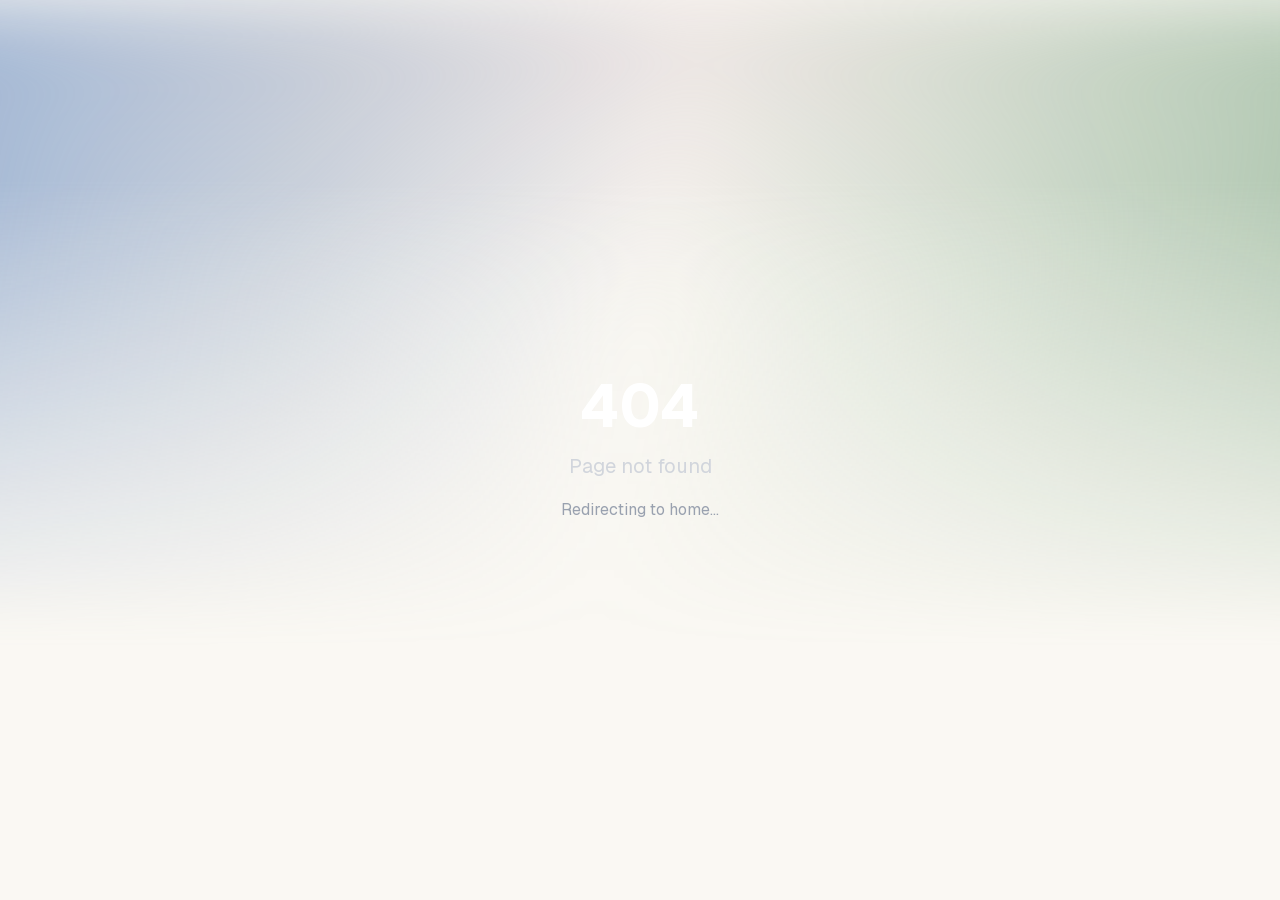
==== 404/index.html @ 49c3144d "Deploy: update about copy" ====
<!DOCTYPE html><html lang="en"><head><meta charSet="utf-8"/><meta name="viewport" content="width=device-width, initial-scale=1"/><link rel="preload" href="/_next/static/media/22a5144ee8d83bca-s.p.woff2" as="font" crossorigin="" type="font/woff2"/><link rel="preload" href="/_next/static/media/782fd72d8ca20ddd-s.p.woff2" as="font" crossorigin="" type="font/woff2"/><link rel="preload" href="/_next/static/media/7d4881bb7e1bf84d-s.p.woff2" as="font" crossorigin="" type="font/woff2"/><link rel="preload" href="/_next/static/media/cccb76cee38030ea-s.p.woff2" as="font" crossorigin="" type="font/woff2"/><link rel="stylesheet" href="/_next/static/css/f5cae32cb2c80d79.css" data-precedence="next"/><link rel="preload" as="script" fetchPriority="low" href="/_next/static/chunks/webpack-da6e5b979e70e63f.js"/><script src="/_next/static/chunks/40bf5d38-8657f68eaa01bf12.js" async=""></script><script src="/_next/static/chunks/20-031e083707ac7f48.js" async=""></script><script src="/_next/static/chunks/main-app-694e22b4f77649e0.js" async=""></script><script src="/_next/static/chunks/app/not-found-8ad356800c50e0f3.js" async=""></script><meta name="robots" content="noindex"/><meta name="next-size-adjust" content=""/><title>akhil</title><meta name="description" content="Cornell CS student building ML systems, GPU kernels, and full-stack apps."/><meta property="og:title" content="akhil"/><meta property="og:description" content="Cornell CS student building ML systems, GPU kernels, and full-stack apps."/><meta property="og:type" content="website"/><meta name="twitter:card" content="summary"/><meta name="twitter:title" content="akhil"/><meta name="twitter:description" content="Cornell CS student building ML systems, GPU kernels, and full-stack apps."/><link rel="icon" href="/icon.jpg?05205fb1bfb18922" type="image/jpeg" sizes="710x710"/><script>document.querySelectorAll('body link[rel="icon"], body link[rel="apple-touch-icon"]').forEach(el => document.head.appendChild(el))</script><script src="/_next/static/chunks/polyfills-42372ed130431b0a.js" noModule=""></script></head><body class="__variable_246ccd __variable_c29908 __variable_07b071 antialiased"><div class="min-h-screen bg-dark-grid flex items-center justify-center"><div class="text-center"><h1 class="text-6xl font-bold text-white mb-4">404</h1><p class="text-xl text-gray-300 mb-4">Page not found</p><p class="text-gray-400">Redirecting to home...</p></div></div><!--$--><!--/$--><!--$--><!--/$--><script src="/_next/static/chunks/webpack-da6e5b979e70e63f.js" async=""></script><script>(self.__next_f=self.__next_f||[]).push([0])</script><script>self.__next_f.push([1,"1:\"$Sreact.fragment\"\n2:I[2329,[],\"\"]\n3:I[3725,[],\"\"]\n4:I[3752,[\"345\",\"static/chunks/app/not-found-8ad356800c50e0f3.js\"],\"default\"]\n5:I[8128,[],\"ClientPageRoot\"]\n8:I[2207,[],\"MetadataBoundary\"]\na:I[2207,[],\"OutletBoundary\"]\nd:I[2533,[],\"AsyncMetadataOutlet\"]\nf:I[2207,[],\"ViewportBoundary\"]\n11:I[5992,[],\"\"]\n:HL[\"/_next/static/media/22a5144ee8d83bca-s.p.woff2\",\"font\",{\"crossOrigin\":\"\",\"type\":\"font/woff2\"}]\n:HL[\"/_next/static/media/782fd72d8ca20ddd-s.p.woff2\",\"font\",{\"crossOrigin\":\"\",\"type\":\"font/woff2\"}]\n:HL[\"/_next/static/media/7d4881bb7e1bf84d-s.p.woff2\",\"font\",{\"crossOrigin\":\"\",\"type\":\"font/woff2\"}]\n:HL[\"/_next/static/media/cccb76cee38030ea-s.p.woff2\",\"font\",{\"crossOrigin\":\"\",\"type\":\"font/woff2\"}]\n:HL[\"/_next/static/css/f5cae32cb2c80d79.css\",\"style\"]\n0:{\"P\":null,\"b\":\"EOpKs2R_WBCEg3R8eBB9Z\",\"p\":\"\",\"c\":[\"\",\"_not-found\",\"\"],\"i\":false,\"f\":[[[\"\",{\"children\":[\"/_not-found\",{\"children\":[\"__PAGE__\",{}]}]},\"$undefined\",\"$undefined\",true],[\"\",[\"$\",\"$1\",\"c\",{\"children\":[[[\"$\",\"link\",\"0\",{\"rel\":\"stylesheet\",\"href\":\"/_next/static/css/f5cae32cb2c80d79.css\",\"precedence\":\"next\",\"crossOrigin\":\"$undefined\",\"nonce\":\"$undefined\"}]],[\"$\",\"html\",null,{\"lang\":\"en\",\"children\":[\"$\",\"body\",null,{\"className\":\"__variable_246ccd __variable_c29908 __variable_07b071 antialiased\",\"children\":[\"$\",\"$L2\",null,{\"parallelRouterKey\":\"children\",\"error\":\"$undefined\",\"errorStyles\":\"$undefined\",\"errorScripts\":\"$undefined\",\"template\":[\"$\",\"$L3\",null,{}],\"templateStyles\":\"$undefined\",\"templateScripts\":\"$undefined\",\"notFound\":[[\"$\",\"$L4\",null,{}],[]],\"forbidden\":\"$undefined\",\"unauthorized\":\"$undefined\"}]}]}]]}],{\"children\":[\"/_not-found\",[\"$\",\"$1\",\"c\",{\"children\":[null,[\"$\",\"$L2\",null,{\"parallelRouterKey\":\"children\",\"error\":\"$undefined\",\"errorStyles\":\"$undefined\",\"errorScripts\":\"$undefined\",\"template\":[\"$\",\"$L3\",null,{}],\"templateStyles\":\"$undefined\",\"templateScripts\":\"$undefined\",\"notFound\":\"$undefined\",\"forbidden\":\"$undefined\",\"unauthorized\":\"$undefined\"}]]}],{\"children\":[\"__PAGE__\",[\"$\",\"$1\",\"c\",{\"children\":[[\"$\",\"$L5\",null,{\"Component\":\"$4\",\"searchParam"])</script><script>self.__next_f.push([1,"s\":{},\"params\":{},\"promises\":[\"$@6\",\"$@7\"]}],[\"$\",\"$L8\",null,{\"children\":\"$L9\"}],null,[\"$\",\"$La\",null,{\"children\":[\"$Lb\",\"$Lc\",[\"$\",\"$Ld\",null,{\"promise\":\"$@e\"}]]}]]}],{},null,false]},null,false]},null,false],[\"$\",\"$1\",\"h\",{\"children\":[[\"$\",\"meta\",null,{\"name\":\"robots\",\"content\":\"noindex\"}],[\"$\",\"$1\",\"jdHf5XY3n2O0RCvkMp4xR\",{\"children\":[[\"$\",\"$Lf\",null,{\"children\":\"$L10\"}],[\"$\",\"meta\",null,{\"name\":\"next-size-adjust\",\"content\":\"\"}]]}],null]}],false]],\"m\":\"$undefined\",\"G\":[\"$11\",\"$undefined\"],\"s\":false,\"S\":true}\n"])</script><script>self.__next_f.push([1,"12:\"$Sreact.suspense\"\n13:I[2533,[],\"AsyncMetadata\"]\n6:{}\n7:{}\n9:[\"$\",\"$12\",null,{\"fallback\":null,\"children\":[\"$\",\"$L13\",null,{\"promise\":\"$@14\"}]}]\n"])</script><script>self.__next_f.push([1,"c:null\n"])</script><script>self.__next_f.push([1,"10:[[\"$\",\"meta\",\"0\",{\"charSet\":\"utf-8\"}],[\"$\",\"meta\",\"1\",{\"name\":\"viewport\",\"content\":\"width=device-width, initial-scale=1\"}]]\nb:null\n"])</script><script>self.__next_f.push([1,"14:{\"metadata\":[[\"$\",\"title\",\"0\",{\"children\":\"akhil\"}],[\"$\",\"meta\",\"1\",{\"name\":\"description\",\"content\":\"Cornell CS student building ML systems, GPU kernels, and full-stack apps.\"}],[\"$\",\"meta\",\"2\",{\"property\":\"og:title\",\"content\":\"akhil\"}],[\"$\",\"meta\",\"3\",{\"property\":\"og:description\",\"content\":\"Cornell CS student building ML systems, GPU kernels, and full-stack apps.\"}],[\"$\",\"meta\",\"4\",{\"property\":\"og:type\",\"content\":\"website\"}],[\"$\",\"meta\",\"5\",{\"name\":\"twitter:card\",\"content\":\"summary\"}],[\"$\",\"meta\",\"6\",{\"name\":\"twitter:title\",\"content\":\"akhil\"}],[\"$\",\"meta\",\"7\",{\"name\":\"twitter:description\",\"content\":\"Cornell CS student building ML systems, GPU kernels, and full-stack apps.\"}],[\"$\",\"link\",\"8\",{\"rel\":\"icon\",\"href\":\"/icon.jpg?05205fb1bfb18922\",\"type\":\"image/jpeg\",\"sizes\":\"710x710\"}]],\"error\":null,\"digest\":\"$undefined\"}\ne:{\"metadata\":\"$14:metadata\",\"error\":null,\"digest\":\"$undefined\"}\n"])</script></body></html>
---- _next/static/css/f5cae32cb2c80d79.css ----
@font-face{font-family:Geist;font-style:normal;font-weight:100 900;font-display:swap;src:url(/_next/static/media/f639721981034f88-s.woff2) format("woff2");unicode-range:u+0460-052f,u+1c80-1c8a,u+20b4,u+2de0-2dff,u+a640-a69f,u+fe2e-fe2f}@font-face{font-family:Geist;font-style:normal;font-weight:100 900;font-display:swap;src:url(/_next/static/media/9766a7e9e2e0ad5a-s.woff2) format("woff2");unicode-range:u+0301,u+0400-045f,u+0490-0491,u+04b0-04b1,u+2116}@font-face{font-family:Geist;font-style:normal;font-weight:100 900;font-display:swap;src:url(/_next/static/media/b66cf8e69499582a-s.woff2) format("woff2");unicode-range:u+0102-0103,u+0110-0111,u+0128-0129,u+0168-0169,u+01a0-01a1,u+01af-01b0,u+0300-0301,u+0303-0304,u+0308-0309,u+0323,u+0329,u+1ea0-1ef9,u+20ab}@font-face{font-family:Geist;font-style:normal;font-weight:100 900;font-display:swap;src:url(/_next/static/media/aa016aab0e6d1295-s.woff2) format("woff2");unicode-range:u+0100-02ba,u+02bd-02c5,u+02c7-02cc,u+02ce-02d7,u+02dd-02ff,u+0304,u+0308,u+0329,u+1d00-1dbf,u+1e00-1e9f,u+1ef2-1eff,u+2020,u+20a0-20ab,u+20ad-20c0,u+2113,u+2c60-2c7f,u+a720-a7ff}@font-face{font-family:Geist;font-style:normal;font-weight:100 900;font-display:swap;src:url(/_next/static/media/22a5144ee8d83bca-s.p.woff2) format("woff2");unicode-range:u+00??,u+0131,u+0152-0153,u+02bb-02bc,u+02c6,u+02da,u+02dc,u+0304,u+0308,u+0329,u+2000-206f,u+20ac,u+2122,u+2191,u+2193,u+2212,u+2215,u+feff,u+fffd}@font-face{font-family:Geist Fallback;src:local("Arial");ascent-override:95.94%;descent-override:28.16%;line-gap-override:0.00%;size-adjust:104.76%}.__className_246ccd{font-family:Geist,Geist Fallback;font-style:normal}.__variable_246ccd{--font-geist-sans:"Geist","Geist Fallback"}@font-face{font-family:Geist Mono;font-style:normal;font-weight:100 900;font-display:swap;src:url(/_next/static/media/013b72fa676f92e0-s.woff2) format("woff2");unicode-range:u+0460-052f,u+1c80-1c8a,u+20b4,u+2de0-2dff,u+a640-a69f,u+fe2e-fe2f}@font-face{font-family:Geist Mono;font-style:normal;font-weight:100 900;font-display:swap;src:url(/_next/static/media/b9408752a0c24fb9-s.woff2) format("woff2");unicode-range:u+0301,u+0400-045f,u+0490-0491,u+04b0-04b1,u+2116}@font-face{font-family:Geist Mono;font-style:normal;font-weight:100 900;font-display:swap;src:url(/_next/static/media/65f03d54ccadf4a8-s.woff2) format("woff2");unicode-range:u+2000-2001,u+2004-2008,u+200a,u+23b8-23bd,u+2500-259f}@font-face{font-family:Geist Mono;font-style:normal;font-weight:100 900;font-display:swap;src:url(/_next/static/media/e038a29029a234f2-s.woff2) format("woff2");unicode-range:u+0102-0103,u+0110-0111,u+0128-0129,u+0168-0169,u+01a0-01a1,u+01af-01b0,u+0300-0301,u+0303-0304,u+0308-0309,u+0323,u+0329,u+1ea0-1ef9,u+20ab}@font-face{font-family:Geist Mono;font-style:normal;font-weight:100 900;font-display:swap;src:url(/_next/static/media/2b5b02fc7e511755-s.woff2) format("woff2");unicode-range:u+0100-02ba,u+02bd-02c5,u+02c7-02cc,u+02ce-02d7,u+02dd-02ff,u+0304,u+0308,u+0329,u+1d00-1dbf,u+1e00-1e9f,u+1ef2-1eff,u+2020,u+20a0-20ab,u+20ad-20c0,u+2113,u+2c60-2c7f,u+a720-a7ff}@font-face{font-family:Geist Mono;font-style:normal;font-weight:100 900;font-display:swap;src:url(/_next/static/media/7d4881bb7e1bf84d-s.p.woff2) format("woff2");unicode-range:u+00??,u+0131,u+0152-0153,u+02bb-02bc,u+02c6,u+02da,u+02dc,u+0304,u+0308,u+0329,u+2000-206f,u+20ac,u+2122,u+2191,u+2193,u+2212,u+2215,u+feff,u+fffd}@font-face{font-family:Geist Mono Fallback;src:local("Arial");ascent-override:74.67%;descent-override:21.92%;line-gap-override:0.00%;size-adjust:134.59%}.__className_c29908{font-family:Geist Mono,Geist Mono Fallback;font-style:normal}.__variable_c29908{--font-geist-mono:"Geist Mono","Geist Mono Fallback"}@font-face{font-family:Libre Baskerville;font-style:italic;font-weight:400;font-display:swap;src:url(/_next/static/media/adb2ac03cdb7d75b-s.woff2) format("woff2");unicode-range:u+0100-02ba,u+02bd-02c5,u+02c7-02cc,u+02ce-02d7,u+02dd-02ff,u+0304,u+0308,u+0329,u+1d00-1dbf,u+1e00-1e9f,u+1ef2-1eff,u+2020,u+20a0-20ab,u+20ad-20c0,u+2113,u+2c60-2c7f,u+a720-a7ff}@font-face{font-family:Libre Baskerville;font-style:italic;font-weight:400;font-display:swap;src:url(/_next/static/media/782fd72d8ca20ddd-s.p.woff2) format("woff2");unicode-range:u+00??,u+0131,u+0152-0153,u+02bb-02bc,u+02c6,u+02da,u+02dc,u+0304,u+0308,u+0329,u+2000-206f,u+20ac,u+2122,u+2191,u+2193,u+2212,u+2215,u+feff,u+fffd}@font-face{font-family:Libre Baskerville;font-style:italic;font-weight:700;font-display:swap;src:url(/_next/static/media/adb2ac03cdb7d75b-s.woff2) format("woff2");unicode-range:u+0100-02ba,u+02bd-02c5,u+02c7-02cc,u+02ce-02d7,u+02dd-02ff,u+0304,u+0308,u+0329,u+1d00-1dbf,u+1e00-1e9f,u+1ef2-1eff,u+2020,u+20a0-20ab,u+20ad-20c0,u+2113,u+2c60-2c7f,u+a720-a7ff}@font-face{font-family:Libre Baskerville;font-style:italic;font-weight:700;font-display:swap;src:url(/_next/static/media/782fd72d8ca20ddd-s.p.woff2) format("woff2");unicode-range:u+00??,u+0131,u+0152-0153,u+02bb-02bc,u+02c6,u+02da,u+02dc,u+0304,u+0308,u+0329,u+2000-206f,u+20ac,u+2122,u+2191,u+2193,u+2212,u+2215,u+feff,u+fffd}@font-face{font-family:Libre Baskerville;font-style:normal;font-weight:400;font-display:swap;src:url(/_next/static/media/645c88064de6876a-s.woff2) format("woff2");unicode-range:u+0100-02ba,u+02bd-02c5,u+02c7-02cc,u+02ce-02d7,u+02dd-02ff,u+0304,u+0308,u+0329,u+1d00-1dbf,u+1e00-1e9f,u+1ef2-1eff,u+2020,u+20a0-20ab,u+20ad-20c0,u+2113,u+2c60-2c7f,u+a720-a7ff}@font-face{font-family:Libre Baskerville;font-style:normal;font-weight:400;font-display:swap;src:url(/_next/static/media/cccb76cee38030ea-s.p.woff2) format("woff2");unicode-range:u+00??,u+0131,u+0152-0153,u+02bb-02bc,u+02c6,u+02da,u+02dc,u+0304,u+0308,u+0329,u+2000-206f,u+20ac,u+2122,u+2191,u+2193,u+2212,u+2215,u+feff,u+fffd}@font-face{font-family:Libre Baskerville;font-style:normal;font-weight:700;font-display:swap;src:url(/_next/static/media/645c88064de6876a-s.woff2) format("woff2");unicode-range:u+0100-02ba,u+02bd-02c5,u+02c7-02cc,u+02ce-02d7,u+02dd-02ff,u+0304,u+0308,u+0329,u+1d00-1dbf,u+1e00-1e9f,u+1ef2-1eff,u+2020,u+20a0-20ab,u+20ad-20c0,u+2113,u+2c60-2c7f,u+a720-a7ff}@font-face{font-family:Libre Baskerville;font-style:normal;font-weight:700;font-display:swap;src:url(/_next/static/media/cccb76cee38030ea-s.p.woff2) format("woff2");unicode-range:u+00??,u+0131,u+0152-0153,u+02bb-02bc,u+02c6,u+02da,u+02dc,u+0304,u+0308,u+0329,u+2000-206f,u+20ac,u+2122,u+2191,u+2193,u+2212,u+2215,u+feff,u+fffd}@font-face{font-family:Libre Baskerville Fallback;src:local("Times New Roman");ascent-override:76.22%;descent-override:21.22%;line-gap-override:0.00%;size-adjust:127.26%}.__className_07b071{font-family:Libre Baskerville,Libre Baskerville Fallback}.__variable_07b071{--font-serif:"Libre Baskerville","Libre Baskerville Fallback"}

/*! tailwindcss v4.1.10 | MIT License | https://tailwindcss.com */@layer properties{@supports (((-webkit-hyphens:none)) and (not (margin-trim:inline))) or ((-moz-orient:inline) and (not (color:rgb(from red r g b)))){*,::backdrop,:after,:before{--tw-rotate-x:initial;--tw-rotate-y:initial;--tw-rotate-z:initial;--tw-skew-x:initial;--tw-skew-y:initial;--tw-space-y-reverse:0;--tw-border-style:solid;--tw-leading:initial;--tw-font-weight:initial;--tw-tracking:initial;--tw-shadow:0 0 #0000;--tw-shadow-color:initial;--tw-shadow-alpha:100%;--tw-inset-shadow:0 0 #0000;--tw-inset-shadow-color:initial;--tw-inset-shadow-alpha:100%;--tw-ring-color:initial;--tw-ring-shadow:0 0 #0000;--tw-inset-ring-color:initial;--tw-inset-ring-shadow:0 0 #0000;--tw-ring-inset:initial;--tw-ring-offset-width:0px;--tw-ring-offset-color:#fff;--tw-ring-offset-shadow:0 0 #0000;--tw-duration:initial}}}@layer theme{:host,:root{--font-serif:var(--font-serif);--color-gray-300:oklch(87.2% .01 258.338);--color-gray-400:oklch(70.7% .022 261.325);--color-white:#fff;--spacing:.25rem;--container-xl:36rem;--text-sm:.875rem;--text-sm--line-height:calc(1.25/.875);--text-lg:1.125rem;--text-lg--line-height:calc(1.75/1.125);--text-xl:1.25rem;--text-xl--line-height:calc(1.75/1.25);--text-2xl:1.5rem;--text-2xl--line-height:calc(2/1.5);--text-3xl:1.875rem;--text-3xl--line-height:calc(2.25/1.875);--text-6xl:3.75rem;--text-6xl--line-height:1;--font-weight-medium:500;--font-weight-semibold:600;--font-weight-bold:700;--leading-snug:1.375;--leading-relaxed:1.625;--radius-md:.375rem;--radius-xl:.75rem;--radius-2xl:1rem;--default-transition-duration:.15s;--default-transition-timing-function:cubic-bezier(.4,0,.2,1);--default-font-family:var(--font-geist-sans);--default-mono-font-family:var(--font-geist-mono)}}@layer base{*,::backdrop,:after,:before{box-sizing:border-box;border:0 solid;margin:0;padding:0}::file-selector-button{box-sizing:border-box;border:0 solid;margin:0;padding:0}:host,html{-webkit-text-size-adjust:100%;tab-size:4;line-height:1.5;font-family:var(--default-font-family,ui-sans-serif,system-ui,sans-serif,"Apple Color Emoji","Segoe UI Emoji","Segoe UI Symbol","Noto Color Emoji");font-feature-settings:var(--default-font-feature-settings,normal);font-variation-settings:var(--default-font-variation-settings,normal);-webkit-tap-highlight-color:transparent}hr{height:0;color:inherit;border-top-width:1px}abbr:where([title]){-webkit-text-decoration:underline dotted;text-decoration:underline dotted}h1,h2,h3,h4,h5,h6{font-size:inherit;font-weight:inherit}a{color:inherit;-webkit-text-decoration:inherit;text-decoration:inherit}b,strong{font-weight:bolder}code,kbd,pre,samp{font-family:var(--default-mono-font-family,ui-monospace,SFMono-Regular,Menlo,Monaco,Consolas,"Liberation Mono","Courier New",monospace);font-feature-settings:var(--default-mono-font-feature-settings,normal);font-variation-settings:var(--default-mono-font-variation-settings,normal);font-size:1em}small{font-size:80%}sub,sup{vertical-align:baseline;font-size:75%;line-height:0;position:relative}sub{bottom:-.25em}sup{top:-.5em}table{text-indent:0;border-color:inherit;border-collapse:collapse}:-moz-focusring{outline:auto}progress{vertical-align:baseline}summary{display:list-item}menu,ol,ul{list-style:none}audio,canvas,embed,iframe,img,object,svg,video{vertical-align:middle;display:block}img,video{max-width:100%;height:auto}button,input,optgroup,select,textarea{font:inherit;font-feature-settings:inherit;font-variation-settings:inherit;letter-spacing:inherit;color:inherit;opacity:1;background-color:#0000;border-radius:0}::file-selector-button{font:inherit;font-feature-settings:inherit;font-variation-settings:inherit;letter-spacing:inherit;color:inherit;opacity:1;background-color:#0000;border-radius:0}:where(select:is([multiple],[size])) optgroup{font-weight:bolder}:where(select:is([multiple],[size])) optgroup option{padding-inline-start:20px}::file-selector-button{margin-inline-end:4px}::placeholder{opacity:1}@supports (not ((-webkit-appearance:-apple-pay-button))) or (contain-intrinsic-size:1px){::placeholder{color:currentColor}@supports (color:color-mix(in lab,red,red)){::placeholder{color:color-mix(in oklab,currentcolor 50%,transparent)}}}textarea{resize:vertical}::-webkit-search-decoration{-webkit-appearance:none}::-webkit-date-and-time-value{min-height:1lh;text-align:inherit}::-webkit-datetime-edit{display:inline-flex}::-webkit-datetime-edit-fields-wrapper{padding:0}::-webkit-datetime-edit,::-webkit-datetime-edit-year-field{padding-block:0}::-webkit-datetime-edit-day-field,::-webkit-datetime-edit-month-field{padding-block:0}::-webkit-datetime-edit-hour-field,::-webkit-datetime-edit-minute-field{padding-block:0}::-webkit-datetime-edit-millisecond-field,::-webkit-datetime-edit-second-field{padding-block:0}::-webkit-datetime-edit-meridiem-field{padding-block:0}:-moz-ui-invalid{box-shadow:none}button,input:where([type=button],[type=reset],[type=submit]){appearance:button}::file-selector-button{appearance:button}::-webkit-inner-spin-button,::-webkit-outer-spin-button{height:auto}[hidden]:where(:not([hidden=until-found])){display:none!important}}@layer components;@layer utilities{.pointer-events-none{pointer-events:none}.absolute{position:absolute}.fixed{position:fixed}.relative{position:relative}.static{position:static}.inset-0{inset:calc(var(--spacing)*0)}.inset-x-0{inset-inline:calc(var(--spacing)*0)}.top-0{top:calc(var(--spacing)*0)}.right-2{right:calc(var(--spacing)*2)}.right-6{right:calc(var(--spacing)*6)}.bottom-6{bottom:calc(var(--spacing)*6)}.left-2{left:calc(var(--spacing)*2)}.z-10{z-index:10}.z-40{z-index:40}.z-50{z-index:50}.container{width:100%}@media (min-width:40rem){.container{max-width:40rem}}@media (min-width:48rem){.container{max-width:48rem}}@media (min-width:64rem){.container{max-width:64rem}}@media (min-width:80rem){.container{max-width:80rem}}@media (min-width:96rem){.container{max-width:96rem}}.-mx-\[calc\(\(100vw-100\%\)\/2\)\]{margin-inline:calc(50% - 50vw)}.mt-0\.5{margin-top:calc(var(--spacing)*.5)}.mt-2{margin-top:calc(var(--spacing)*2)}.mt-3{margin-top:calc(var(--spacing)*3)}.mt-4{margin-top:calc(var(--spacing)*4)}.mt-6{margin-top:calc(var(--spacing)*6)}.mt-8{margin-top:calc(var(--spacing)*8)}.mt-10{margin-top:calc(var(--spacing)*10)}.mb-3{margin-bottom:calc(var(--spacing)*3)}.mb-4{margin-bottom:calc(var(--spacing)*4)}.mb-6{margin-bottom:calc(var(--spacing)*6)}.mb-8{margin-bottom:calc(var(--spacing)*8)}.block{display:block}.flex{display:flex}.grid{display:grid}.hidden{display:none}.h-11{height:calc(var(--spacing)*11)}.h-14{height:calc(var(--spacing)*14)}.min-h-screen{min-height:100vh}.w-11{width:calc(var(--spacing)*11)}.w-screen{width:100vw}.max-w-xl{max-width:var(--container-xl)}.min-w-0{min-width:calc(var(--spacing)*0)}.flex-1{flex:1}.shrink-0{flex-shrink:0}.transform{transform:var(--tw-rotate-x,)var(--tw-rotate-y,)var(--tw-rotate-z,)var(--tw-skew-x,)var(--tw-skew-y,)}.resize{resize:both}.flex-col{flex-direction:column}.flex-wrap{flex-wrap:wrap}.place-items-center{place-items:center}.items-baseline{align-items:baseline}.items-center{align-items:center}.justify-between{justify-content:space-between}.justify-center{justify-content:center}.justify-end{justify-content:flex-end}.gap-2{gap:calc(var(--spacing)*2)}.gap-3{gap:calc(var(--spacing)*3)}.gap-4{gap:calc(var(--spacing)*4)}.gap-6{gap:calc(var(--spacing)*6)}.gap-12{gap:calc(var(--spacing)*12)}:where(.space-y-3>:not(:last-child)){--tw-space-y-reverse:0;margin-block-start:calc(calc(var(--spacing)*3)*var(--tw-space-y-reverse));margin-block-end:calc(calc(var(--spacing)*3)*calc(1 - var(--tw-space-y-reverse)))}:where(.space-y-4>:not(:last-child)){--tw-space-y-reverse:0;margin-block-start:calc(calc(var(--spacing)*4)*var(--tw-space-y-reverse));margin-block-end:calc(calc(var(--spacing)*4)*calc(1 - var(--tw-space-y-reverse)))}:where(.space-y-5>:not(:last-child)){--tw-space-y-reverse:0;margin-block-start:calc(calc(var(--spacing)*5)*var(--tw-space-y-reverse));margin-block-end:calc(calc(var(--spacing)*5)*calc(1 - var(--tw-space-y-reverse)))}:where(.space-y-6>:not(:last-child)){--tw-space-y-reverse:0;margin-block-start:calc(calc(var(--spacing)*6)*var(--tw-space-y-reverse));margin-block-end:calc(calc(var(--spacing)*6)*calc(1 - var(--tw-space-y-reverse)))}:where(.space-y-8>:not(:last-child)){--tw-space-y-reverse:0;margin-block-start:calc(calc(var(--spacing)*8)*var(--tw-space-y-reverse));margin-block-end:calc(calc(var(--spacing)*8)*calc(1 - var(--tw-space-y-reverse)))}.gap-x-3{column-gap:calc(var(--spacing)*3)}.gap-x-6{column-gap:calc(var(--spacing)*6)}.gap-y-1{row-gap:calc(var(--spacing)*1)}.gap-y-2{row-gap:calc(var(--spacing)*2)}.overflow-x-hidden{overflow-x:hidden}.rounded-2xl{border-radius:var(--radius-2xl)}.rounded-\[var\(--radius\)\]{border-radius:var(--radius)}.rounded-full{border-radius:3.40282e+38px}.rounded-md{border-radius:var(--radius-md)}.rounded-xl{border-radius:var(--radius-xl)}.border{border-style:var(--tw-border-style);border-width:1px}.bg-ink{background-color:var(--ink)}.object-contain{object-fit:contain}.object-cover{object-fit:cover}.p-2{padding:calc(var(--spacing)*2)}.p-6{padding:calc(var(--spacing)*6)}.px-2\.5{padding-inline:calc(var(--spacing)*2.5)}.px-4{padding-inline:calc(var(--spacing)*4)}.px-8{padding-inline:calc(var(--spacing)*8)}.py-1{padding-block:calc(var(--spacing)*1)}.py-2\.5{padding-block:calc(var(--spacing)*2.5)}.py-10{padding-block:calc(var(--spacing)*10)}.pt-0\.5{padding-top:calc(var(--spacing)*.5)}.pt-1{padding-top:calc(var(--spacing)*1)}.pt-4{padding-top:calc(var(--spacing)*4)}.pt-16{padding-top:calc(var(--spacing)*16)}.pb-0{padding-bottom:calc(var(--spacing)*0)}.pb-16{padding-bottom:calc(var(--spacing)*16)}.pb-20{padding-bottom:calc(var(--spacing)*20)}.text-center{text-align:center}.font-mono{font-family:var(--font-geist-mono)}.text-2xl{font-size:var(--text-2xl);line-height:var(--tw-leading,var(--text-2xl--line-height))}.text-6xl{font-size:var(--text-6xl);line-height:var(--tw-leading,var(--text-6xl--line-height))}.text-lg{font-size:var(--text-lg);line-height:var(--tw-leading,var(--text-lg--line-height))}.text-sm{font-size:var(--text-sm);line-height:var(--tw-leading,var(--text-sm--line-height))}.text-xl{font-size:var(--text-xl);line-height:var(--tw-leading,var(--text-xl--line-height))}.text-\[0\.8rem\]{font-size:.8rem}.text-\[0\.62rem\]{font-size:.62rem}.text-\[0\.72rem\]{font-size:.72rem}.text-\[0\.75rem\]{font-size:.75rem}.text-\[0\.78rem\]{font-size:.78rem}.text-\[0\.85rem\]{font-size:.85rem}.text-\[0\.95rem\]{font-size:.95rem}.text-\[1\.05rem\]{font-size:1.05rem}.text-\[1\.15rem\]{font-size:1.15rem}.text-\[2\.2rem\]{font-size:2.2rem}.text-\[10px\]{font-size:10px}.leading-\[1\.05\]{--tw-leading:1.05;line-height:1.05}.leading-\[9px\]{--tw-leading:9px;line-height:9px}.leading-none{--tw-leading:1;line-height:1}.leading-relaxed{--tw-leading:var(--leading-relaxed);line-height:var(--leading-relaxed)}.leading-snug{--tw-leading:var(--leading-snug);line-height:var(--leading-snug)}.font-bold{--tw-font-weight:var(--font-weight-bold);font-weight:var(--font-weight-bold)}.font-medium{--tw-font-weight:var(--font-weight-medium);font-weight:var(--font-weight-medium)}.font-semibold{--tw-font-weight:var(--font-weight-semibold);font-weight:var(--font-weight-semibold)}.tracking-\[-0\.01em\]{--tw-tracking:-.01em;letter-spacing:-.01em}.tracking-\[0\.14em\]{--tw-tracking:.14em;letter-spacing:.14em}.whitespace-pre{white-space:pre}.text-\[var\(--accent\)\]{color:var(--accent)}.text-faint{color:var(--faint)}.text-gray-300{color:var(--color-gray-300)}.text-gray-400{color:var(--color-gray-400)}.text-ink{color:var(--ink)}.text-ink-2{color:var(--ink-2)}.text-muted{color:var(--muted)}.text-paper{color:var(--paper)}.text-white{color:var(--color-white)}.uppercase{text-transform:uppercase}.italic{font-style:italic}.antialiased{-webkit-font-smoothing:antialiased;-moz-osx-font-smoothing:grayscale}.opacity-40{opacity:.4}.ring{--tw-ring-shadow:var(--tw-ring-inset,)0 0 0 calc(1px + var(--tw-ring-offset-width))var(--tw-ring-color,currentcolor);box-shadow:var(--tw-inset-shadow),var(--tw-inset-ring-shadow),var(--tw-ring-offset-shadow),var(--tw-ring-shadow),var(--tw-shadow)}.transition{transition-property:color,background-color,border-color,outline-color,text-decoration-color,fill,stroke,--tw-gradient-from,--tw-gradient-via,--tw-gradient-to,opacity,box-shadow,transform,translate,scale,rotate,filter,-webkit-backdrop-filter,backdrop-filter,display,visibility,content-visibility,overlay,pointer-events;transition-timing-function:var(--tw-ease,var(--default-transition-timing-function));transition-duration:var(--tw-duration,var(--default-transition-duration))}.transition-all{transition-property:all;transition-timing-function:var(--tw-ease,var(--default-transition-timing-function));transition-duration:var(--tw-duration,var(--default-transition-duration))}.transition-colors{transition-property:color,background-color,border-color,outline-color,text-decoration-color,fill,stroke,--tw-gradient-from,--tw-gradient-via,--tw-gradient-to;transition-timing-function:var(--tw-ease,var(--default-transition-timing-function));transition-duration:var(--tw-duration,var(--default-transition-duration))}.duration-300{--tw-duration:.3s;transition-duration:.3s}.select-none{-webkit-user-select:none;user-select:none}@media (hover:hover){.group-hover\:text-\[var\(--accent\)\]:is(:where(.group):hover *){color:var(--accent)}.hover\:text-ink:hover{color:var(--ink)}.hover\:text-white:hover{color:var(--color-white)}}@media (min-width:40rem){.sm\:grid-cols-\[190px_1fr\]{grid-template-columns:190px 1fr}.sm\:gap-4{gap:calc(var(--spacing)*4)}.sm\:text-3xl{font-size:var(--text-3xl);line-height:var(--tw-leading,var(--text-3xl--line-height))}}@media (min-width:64rem){.lg\:fixed{position:fixed}.lg\:top-0{top:calc(var(--spacing)*0)}.lg\:left-0{left:calc(var(--spacing)*0)}.lg\:mt-0{margin-top:calc(var(--spacing)*0)}.lg\:mb-5{margin-bottom:calc(var(--spacing)*5)}.lg\:ml-\[var\(--sidew\)\]{margin-left:var(--sidew)}.lg\:block{display:block}.lg\:h-screen{height:100vh}.lg\:w-\[var\(--sidew\)\]{width:var(--sidew)}.lg\:grid-cols-\[1\.4fr_1fr\]{grid-template-columns:1.4fr 1fr}.lg\:gap-16{gap:calc(var(--spacing)*16)}.lg\:py-12{padding-block:calc(var(--spacing)*12)}.lg\:pt-24{padding-top:calc(var(--spacing)*24)}}}:root{--paper:#faf8f3;--ink:#1c1a15;--ink-2:#45413a;--muted:#8a857a;--faint:#b4afa3;--line:#e7e2d7;--accent:#3a5bd9;--award:#2e49b8;--side-bg:#2a38c4;--side-bg-2:#1e289c;--side-fg:#eef0ff;--side-muted:#eef0ff9e;--side-line:#eef0ff29;--sidew:320px;--maxw:720px;--ease:cubic-bezier(.22,1,.36,1)}html{scroll-behavior:smooth;-webkit-font-smoothing:antialiased;text-rendering:optimizeLegibility}body{background:var(--paper);color:var(--ink);font-family:var(--font-geist-sans),-apple-system,BlinkMacSystemFont,"Segoe UI",sans-serif;margin:0;padding:0;font-size:1rem;line-height:1.7;overflow-x:hidden}body:before{content:"";z-index:-1;pointer-events:none;filter:blur(40px);background:linear-gradient(100deg,#7c9bc9c7,#93a6c275 28%,#0000 50%,#8fb09380 78%,#86ab8bc2),radial-gradient(70% 90% at 50% -10%,#d6c2c675,#0000 65%);width:120vw;height:72vh;animation:drift 26s ease-in-out infinite alternate;position:fixed;top:0;left:-10vw;-webkit-mask-image:linear-gradient(#000 0 28%,#0000 100%);mask-image:linear-gradient(#000 0 28%,#0000 100%)}@keyframes drift{0%{transform:translate(-1.5%)scale(1)}to{transform:translate(1.5%)scale(1.05)}}@media (prefers-reduced-motion:reduce){body:before{animation:none}}::selection{background:var(--accent);color:#fff}.mono{font-family:var(--font-geist-mono),ui-monospace,monospace}.serif{font-family:var(--font-serif),Georgia,serif}@keyframes blink{0%,50%{opacity:1}50.01%,to{opacity:0}}.caret{animation:blink 1.1s step-end infinite}@media (prefers-reduced-motion:reduce){.caret{animation:none}}.container{width:100%;max-width:var(--maxw);margin:0 auto;padding:0 1.5rem}.section{padding:3.5rem 0}a{color:inherit;text-decoration:none}.link{color:var(--ink);text-decoration:underline;-webkit-text-decoration-color:var(--faint);text-decoration-color:var(--faint);text-underline-offset:3px;transition:text-decoration-color .3s var(--ease),color .3s var(--ease);text-decoration-thickness:1px}.link:hover{color:var(--accent);-webkit-text-decoration-color:var(--accent);text-decoration-color:var(--accent)}.reveal{opacity:0;transition:opacity .8s var(--ease),transform .8s var(--ease);transform:translateY(12px)}.reveal.in{opacity:1;transform:none}@media (prefers-reduced-motion:reduce){.reveal{opacity:1;transition:none;transform:none}html{scroll-behavior:auto}}.fade-in{animation:fadeIn .9s var(--ease)both}@keyframes fadeIn{0%{opacity:0;transform:translateY(8px)}to{opacity:1;transform:none}}@media (prefers-reduced-motion:reduce){.fade-in{animation:none}}@property --tw-rotate-x{syntax:"*";inherits:false}@property --tw-rotate-y{syntax:"*";inherits:false}@property --tw-rotate-z{syntax:"*";inherits:false}@property --tw-skew-x{syntax:"*";inherits:false}@property --tw-skew-y{syntax:"*";inherits:false}@property --tw-space-y-reverse{syntax:"*";inherits:false;initial-value:0}@property --tw-border-style{syntax:"*";inherits:false;initial-value:solid}@property --tw-leading{syntax:"*";inherits:false}@property --tw-font-weight{syntax:"*";inherits:false}@property --tw-tracking{syntax:"*";inherits:false}@property --tw-shadow{syntax:"*";inherits:false;initial-value:0 0 #0000}@property --tw-shadow-color{syntax:"*";inherits:false}@property --tw-shadow-alpha{syntax:"<percentage>";inherits:false;initial-value:100%}@property --tw-inset-shadow{syntax:"*";inherits:false;initial-value:0 0 #0000}@property --tw-inset-shadow-color{syntax:"*";inherits:false}@property --tw-inset-shadow-alpha{syntax:"<percentage>";inherits:false;initial-value:100%}@property --tw-ring-color{syntax:"*";inherits:false}@property --tw-ring-shadow{syntax:"*";inherits:false;initial-value:0 0 #0000}@property --tw-inset-ring-color{syntax:"*";inherits:false}@property --tw-inset-ring-shadow{syntax:"*";inherits:false;initial-value:0 0 #0000}@property --tw-ring-inset{syntax:"*";inherits:false}@property --tw-ring-offset-width{syntax:"<length>";inherits:false;initial-value:0}@property --tw-ring-offset-color{syntax:"*";inherits:false;initial-value:#fff}@property --tw-ring-offset-shadow{syntax:"*";inherits:false;initial-value:0 0 #0000}@property --tw-duration{syntax:"*";inherits:false}
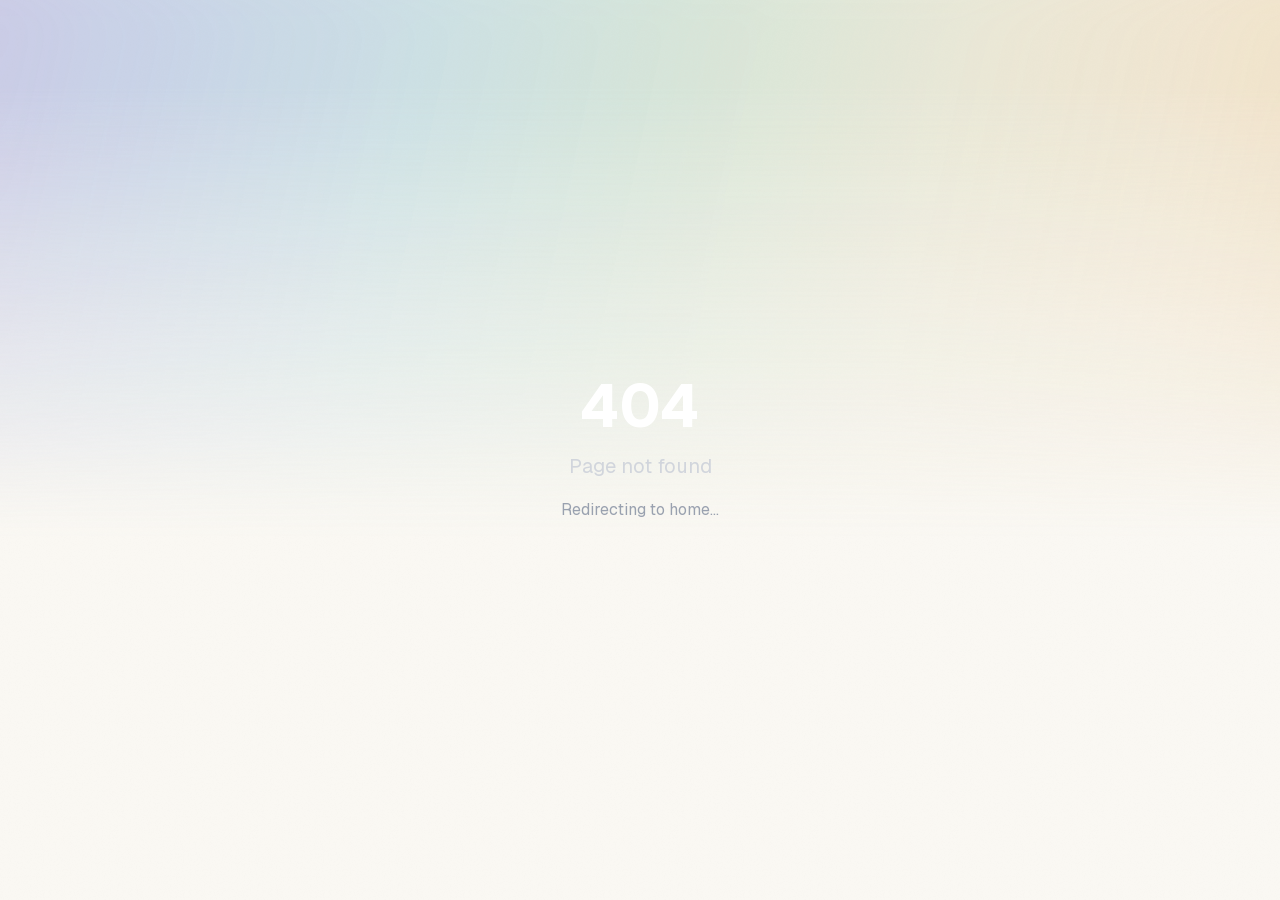
==== commit f7a0ddb4: "Deploy: v4 taste pass + interactive terminal" ====
--- a/404/index.html
+++ b/404/index.html
@@ -1 +1 @@
-<!DOCTYPE html><html lang="en"><head><meta charSet="utf-8"/><meta name="viewport" content="width=device-width, initial-scale=1"/><link rel="preload" href="/_next/static/media/22a5144ee8d83bca-s.p.woff2" as="font" crossorigin="" type="font/woff2"/><link rel="preload" href="/_next/static/media/782fd72d8ca20ddd-s.p.woff2" as="font" crossorigin="" type="font/woff2"/><link rel="preload" href="/_next/static/media/7d4881bb7e1bf84d-s.p.woff2" as="font" crossorigin="" type="font/woff2"/><link rel="preload" href="/_next/static/media/cccb76cee38030ea-s.p.woff2" as="font" crossorigin="" type="font/woff2"/><link rel="stylesheet" href="/_next/static/css/f5cae32cb2c80d79.css" data-precedence="next"/><link rel="preload" as="script" fetchPriority="low" href="/_next/static/chunks/webpack-da6e5b979e70e63f.js"/><script src="/_next/static/chunks/40bf5d38-8657f68eaa01bf12.js" async=""></script><script src="/_next/static/chunks/20-031e083707ac7f48.js" async=""></script><script src="/_next/static/chunks/main-app-694e22b4f77649e0.js" async=""></script><script src="/_next/static/chunks/app/not-found-8ad356800c50e0f3.js" async=""></script><meta name="robots" content="noindex"/><meta name="next-size-adjust" content=""/><title>akhil</title><meta name="description" content="Cornell CS student building ML systems, GPU kernels, and full-stack apps."/><meta property="og:title" content="akhil"/><meta property="og:description" content="Cornell CS student building ML systems, GPU kernels, and full-stack apps."/><meta property="og:type" content="website"/><meta name="twitter:card" content="summary"/><meta name="twitter:title" content="akhil"/><meta name="twitter:description" content="Cornell CS student building ML systems, GPU kernels, and full-stack apps."/><link rel="icon" href="/icon.jpg?05205fb1bfb18922" type="image/jpeg" sizes="710x710"/><script>document.querySelectorAll('body link[rel="icon"], body link[rel="apple-touch-icon"]').forEach(el => document.head.appendChild(el))</script><script src="/_next/static/chunks/polyfills-42372ed130431b0a.js" noModule=""></script></head><body class="__variable_246ccd __variable_c29908 __variable_07b071 antialiased"><div class="min-h-screen bg-dark-grid flex items-center justify-center"><div class="text-center"><h1 class="text-6xl font-bold text-white mb-4">404</h1><p class="text-xl text-gray-300 mb-4">Page not found</p><p class="text-gray-400">Redirecting to home...</p></div></div><!--$--><!--/$--><!--$--><!--/$--><script src="/_next/static/chunks/webpack-da6e5b979e70e63f.js" async=""></script><script>(self.__next_f=self.__next_f||[]).push([0])</script><script>self.__next_f.push([1,"1:\"$Sreact.fragment\"\n2:I[2329,[],\"\"]\n3:I[3725,[],\"\"]\n4:I[3752,[\"345\",\"static/chunks/app/not-found-8ad356800c50e0f3.js\"],\"default\"]\n5:I[8128,[],\"ClientPageRoot\"]\n8:I[2207,[],\"MetadataBoundary\"]\na:I[2207,[],\"OutletBoundary\"]\nd:I[2533,[],\"AsyncMetadataOutlet\"]\nf:I[2207,[],\"ViewportBoundary\"]\n11:I[5992,[],\"\"]\n:HL[\"/_next/static/media/22a5144ee8d83bca-s.p.woff2\",\"font\",{\"crossOrigin\":\"\",\"type\":\"font/woff2\"}]\n:HL[\"/_next/static/media/782fd72d8ca20ddd-s.p.woff2\",\"font\",{\"crossOrigin\":\"\",\"type\":\"font/woff2\"}]\n:HL[\"/_next/static/media/7d4881bb7e1bf84d-s.p.woff2\",\"font\",{\"crossOrigin\":\"\",\"type\":\"font/woff2\"}]\n:HL[\"/_next/static/media/cccb76cee38030ea-s.p.woff2\",\"font\",{\"crossOrigin\":\"\",\"type\":\"font/woff2\"}]\n:HL[\"/_next/static/css/f5cae32cb2c80d79.css\",\"style\"]\n0:{\"P\":null,\"b\":\"EOpKs2R_WBCEg3R8eBB9Z\",\"p\":\"\",\"c\":[\"\",\"_not-found\",\"\"],\"i\":false,\"f\":[[[\"\",{\"children\":[\"/_not-found\",{\"children\":[\"__PAGE__\",{}]}]},\"$undefined\",\"$undefined\",true],[\"\",[\"$\",\"$1\",\"c\",{\"children\":[[[\"$\",\"link\",\"0\",{\"rel\":\"stylesheet\",\"href\":\"/_next/static/css/f5cae32cb2c80d79.css\",\"precedence\":\"next\",\"crossOrigin\":\"$undefined\",\"nonce\":\"$undefined\"}]],[\"$\",\"html\",null,{\"lang\":\"en\",\"children\":[\"$\",\"body\",null,{\"className\":\"__variable_246ccd __variable_c29908 __variable_07b071 antialiased\",\"children\":[\"$\",\"$L2\",null,{\"parallelRouterKey\":\"children\",\"error\":\"$undefined\",\"errorStyles\":\"$undefined\",\"errorScripts\":\"$undefined\",\"template\":[\"$\",\"$L3\",null,{}],\"templateStyles\":\"$undefined\",\"templateScripts\":\"$undefined\",\"notFound\":[[\"$\",\"$L4\",null,{}],[]],\"forbidden\":\"$undefined\",\"unauthorized\":\"$undefined\"}]}]}]]}],{\"children\":[\"/_not-found\",[\"$\",\"$1\",\"c\",{\"children\":[null,[\"$\",\"$L2\",null,{\"parallelRouterKey\":\"children\",\"error\":\"$undefined\",\"errorStyles\":\"$undefined\",\"errorScripts\":\"$undefined\",\"template\":[\"$\",\"$L3\",null,{}],\"templateStyles\":\"$undefined\",\"templateScripts\":\"$undefined\",\"notFound\":\"$undefined\",\"forbidden\":\"$undefined\",\"unauthorized\":\"$undefined\"}]]}],{\"children\":[\"__PAGE__\",[\"$\",\"$1\",\"c\",{\"children\":[[\"$\",\"$L5\",null,{\"Component\":\"$4\",\"searchParam"])</script><script>self.__next_f.push([1,"s\":{},\"params\":{},\"promises\":[\"$@6\",\"$@7\"]}],[\"$\",\"$L8\",null,{\"children\":\"$L9\"}],null,[\"$\",\"$La\",null,{\"children\":[\"$Lb\",\"$Lc\",[\"$\",\"$Ld\",null,{\"promise\":\"$@e\"}]]}]]}],{},null,false]},null,false]},null,false],[\"$\",\"$1\",\"h\",{\"children\":[[\"$\",\"meta\",null,{\"name\":\"robots\",\"content\":\"noindex\"}],[\"$\",\"$1\",\"jdHf5XY3n2O0RCvkMp4xR\",{\"children\":[[\"$\",\"$Lf\",null,{\"children\":\"$L10\"}],[\"$\",\"meta\",null,{\"name\":\"next-size-adjust\",\"content\":\"\"}]]}],null]}],false]],\"m\":\"$undefined\",\"G\":[\"$11\",\"$undefined\"],\"s\":false,\"S\":true}\n"])</script><script>self.__next_f.push([1,"12:\"$Sreact.suspense\"\n13:I[2533,[],\"AsyncMetadata\"]\n6:{}\n7:{}\n9:[\"$\",\"$12\",null,{\"fallback\":null,\"children\":[\"$\",\"$L13\",null,{\"promise\":\"$@14\"}]}]\n"])</script><script>self.__next_f.push([1,"c:null\n"])</script><script>self.__next_f.push([1,"10:[[\"$\",\"meta\",\"0\",{\"charSet\":\"utf-8\"}],[\"$\",\"meta\",\"1\",{\"name\":\"viewport\",\"content\":\"width=device-width, initial-scale=1\"}]]\nb:null\n"])</script><script>self.__next_f.push([1,"14:{\"metadata\":[[\"$\",\"title\",\"0\",{\"children\":\"akhil\"}],[\"$\",\"meta\",\"1\",{\"name\":\"description\",\"content\":\"Cornell CS student building ML systems, GPU kernels, and full-stack apps.\"}],[\"$\",\"meta\",\"2\",{\"property\":\"og:title\",\"content\":\"akhil\"}],[\"$\",\"meta\",\"3\",{\"property\":\"og:description\",\"content\":\"Cornell CS student building ML systems, GPU kernels, and full-stack apps.\"}],[\"$\",\"meta\",\"4\",{\"property\":\"og:type\",\"content\":\"website\"}],[\"$\",\"meta\",\"5\",{\"name\":\"twitter:card\",\"content\":\"summary\"}],[\"$\",\"meta\",\"6\",{\"name\":\"twitter:title\",\"content\":\"akhil\"}],[\"$\",\"meta\",\"7\",{\"name\":\"twitter:description\",\"content\":\"Cornell CS student building ML systems, GPU kernels, and full-stack apps.\"}],[\"$\",\"link\",\"8\",{\"rel\":\"icon\",\"href\":\"/icon.jpg?05205fb1bfb18922\",\"type\":\"image/jpeg\",\"sizes\":\"710x710\"}]],\"error\":null,\"digest\":\"$undefined\"}\ne:{\"metadata\":\"$14:metadata\",\"error\":null,\"digest\":\"$undefined\"}\n"])</script></body></html>+<!DOCTYPE html><html lang="en"><head><meta charSet="utf-8"/><meta name="viewport" content="width=device-width, initial-scale=1"/><link rel="preload" href="/_next/static/media/22a5144ee8d83bca-s.p.woff2" as="font" crossorigin="" type="font/woff2"/><link rel="preload" href="/_next/static/media/782fd72d8ca20ddd-s.p.woff2" as="font" crossorigin="" type="font/woff2"/><link rel="preload" href="/_next/static/media/7d4881bb7e1bf84d-s.p.woff2" as="font" crossorigin="" type="font/woff2"/><link rel="preload" href="/_next/static/media/cccb76cee38030ea-s.p.woff2" as="font" crossorigin="" type="font/woff2"/><link rel="stylesheet" href="/_next/static/css/0d73c6a8eddb8f6b.css" data-precedence="next"/><link rel="preload" as="script" fetchPriority="low" href="/_next/static/chunks/webpack-da6e5b979e70e63f.js"/><script src="/_next/static/chunks/40bf5d38-8657f68eaa01bf12.js" async=""></script><script src="/_next/static/chunks/20-031e083707ac7f48.js" async=""></script><script src="/_next/static/chunks/main-app-694e22b4f77649e0.js" async=""></script><script src="/_next/static/chunks/app/not-found-8ad356800c50e0f3.js" async=""></script><meta name="robots" content="noindex"/><meta name="next-size-adjust" content=""/><title>akhil</title><meta name="description" content="Cornell CS student building ML systems, GPU kernels, and full-stack apps. ML Engineering Intern @ Meta."/><meta property="og:title" content="akhil"/><meta property="og:description" content="Cornell CS student building ML systems, GPU kernels, and full-stack apps."/><meta property="og:type" content="website"/><meta name="twitter:card" content="summary"/><meta name="twitter:title" content="akhil"/><meta name="twitter:description" content="Cornell CS student building ML systems, GPU kernels, and full-stack apps."/><link rel="icon" href="/icon.jpg?05205fb1bfb18922" type="image/jpeg" sizes="710x710"/><script>document.querySelectorAll('body link[rel="icon"], body link[rel="apple-touch-icon"]').forEach(el => document.head.appendChild(el))</script><script src="/_next/static/chunks/polyfills-42372ed130431b0a.js" noModule=""></script></head><body class="__variable_8eaea4 __variable_8c25df __variable_1b5fad antialiased"><div class="min-h-screen bg-dark-grid flex items-center justify-center"><div class="text-center"><h1 class="text-6xl font-bold text-white mb-4">404</h1><p class="text-xl text-gray-300 mb-4">Page not found</p><p class="text-gray-400">Redirecting to home...</p></div></div><!--$--><!--/$--><!--$--><!--/$--><script src="/_next/static/chunks/webpack-da6e5b979e70e63f.js" async=""></script><script>(self.__next_f=self.__next_f||[]).push([0])</script><script>self.__next_f.push([1,"1:\"$Sreact.fragment\"\n2:I[2329,[],\"\"]\n3:I[3725,[],\"\"]\n4:I[3752,[\"345\",\"static/chunks/app/not-found-8ad356800c50e0f3.js\"],\"default\"]\n5:I[8128,[],\"ClientPageRoot\"]\n8:I[2207,[],\"MetadataBoundary\"]\na:I[2207,[],\"OutletBoundary\"]\nd:I[2533,[],\"AsyncMetadataOutlet\"]\nf:I[2207,[],\"ViewportBoundary\"]\n11:I[5992,[],\"\"]\n:HL[\"/_next/static/media/22a5144ee8d83bca-s.p.woff2\",\"font\",{\"crossOrigin\":\"\",\"type\":\"font/woff2\"}]\n:HL[\"/_next/static/media/782fd72d8ca20ddd-s.p.woff2\",\"font\",{\"crossOrigin\":\"\",\"type\":\"font/woff2\"}]\n:HL[\"/_next/static/media/7d4881bb7e1bf84d-s.p.woff2\",\"font\",{\"crossOrigin\":\"\",\"type\":\"font/woff2\"}]\n:HL[\"/_next/static/media/cccb76cee38030ea-s.p.woff2\",\"font\",{\"crossOrigin\":\"\",\"type\":\"font/woff2\"}]\n:HL[\"/_next/static/css/0d73c6a8eddb8f6b.css\",\"style\"]\n0:{\"P\":null,\"b\":\"pN_SQObVnFR3OboRI4Gir\",\"p\":\"\",\"c\":[\"\",\"_not-found\",\"\"],\"i\":false,\"f\":[[[\"\",{\"children\":[\"/_not-found\",{\"children\":[\"__PAGE__\",{}]}]},\"$undefined\",\"$undefined\",true],[\"\",[\"$\",\"$1\",\"c\",{\"children\":[[[\"$\",\"link\",\"0\",{\"rel\":\"stylesheet\",\"href\":\"/_next/static/css/0d73c6a8eddb8f6b.css\",\"precedence\":\"next\",\"crossOrigin\":\"$undefined\",\"nonce\":\"$undefined\"}]],[\"$\",\"html\",null,{\"lang\":\"en\",\"children\":[\"$\",\"body\",null,{\"className\":\"__variable_8eaea4 __variable_8c25df __variable_1b5fad antialiased\",\"children\":[\"$\",\"$L2\",null,{\"parallelRouterKey\":\"children\",\"error\":\"$undefined\",\"errorStyles\":\"$undefined\",\"errorScripts\":\"$undefined\",\"template\":[\"$\",\"$L3\",null,{}],\"templateStyles\":\"$undefined\",\"templateScripts\":\"$undefined\",\"notFound\":[[\"$\",\"$L4\",null,{}],[]],\"forbidden\":\"$undefined\",\"unauthorized\":\"$undefined\"}]}]}]]}],{\"children\":[\"/_not-found\",[\"$\",\"$1\",\"c\",{\"children\":[null,[\"$\",\"$L2\",null,{\"parallelRouterKey\":\"children\",\"error\":\"$undefined\",\"errorStyles\":\"$undefined\",\"errorScripts\":\"$undefined\",\"template\":[\"$\",\"$L3\",null,{}],\"templateStyles\":\"$undefined\",\"templateScripts\":\"$undefined\",\"notFound\":\"$undefined\",\"forbidden\":\"$undefined\",\"unauthorized\":\"$undefined\"}]]}],{\"children\":[\"__PAGE__\",[\"$\",\"$1\",\"c\",{\"children\":[[\"$\",\"$L5\",null,{\"Component\":\"$4\",\"searchParam"])</script><script>self.__next_f.push([1,"s\":{},\"params\":{},\"promises\":[\"$@6\",\"$@7\"]}],[\"$\",\"$L8\",null,{\"children\":\"$L9\"}],null,[\"$\",\"$La\",null,{\"children\":[\"$Lb\",\"$Lc\",[\"$\",\"$Ld\",null,{\"promise\":\"$@e\"}]]}]]}],{},null,false]},null,false]},null,false],[\"$\",\"$1\",\"h\",{\"children\":[[\"$\",\"meta\",null,{\"name\":\"robots\",\"content\":\"noindex\"}],[\"$\",\"$1\",\"4_1ovSbGlJZu4N-XUfJQs\",{\"children\":[[\"$\",\"$Lf\",null,{\"children\":\"$L10\"}],[\"$\",\"meta\",null,{\"name\":\"next-size-adjust\",\"content\":\"\"}]]}],null]}],false]],\"m\":\"$undefined\",\"G\":[\"$11\",\"$undefined\"],\"s\":false,\"S\":true}\n"])</script><script>self.__next_f.push([1,"12:\"$Sreact.suspense\"\n13:I[2533,[],\"AsyncMetadata\"]\n6:{}\n7:{}\n9:[\"$\",\"$12\",null,{\"fallback\":null,\"children\":[\"$\",\"$L13\",null,{\"promise\":\"$@14\"}]}]\n"])</script><script>self.__next_f.push([1,"c:null\n"])</script><script>self.__next_f.push([1,"10:[[\"$\",\"meta\",\"0\",{\"charSet\":\"utf-8\"}],[\"$\",\"meta\",\"1\",{\"name\":\"viewport\",\"content\":\"width=device-width, initial-scale=1\"}]]\nb:null\n"])</script><script>self.__next_f.push([1,"14:{\"metadata\":[[\"$\",\"title\",\"0\",{\"children\":\"akhil\"}],[\"$\",\"meta\",\"1\",{\"name\":\"description\",\"content\":\"Cornell CS student building ML systems, GPU kernels, and full-stack apps. ML Engineering Intern @ Meta.\"}],[\"$\",\"meta\",\"2\",{\"property\":\"og:title\",\"content\":\"akhil\"}],[\"$\",\"meta\",\"3\",{\"property\":\"og:description\",\"content\":\"Cornell CS student building ML systems, GPU kernels, and full-stack apps.\"}],[\"$\",\"meta\",\"4\",{\"property\":\"og:type\",\"content\":\"website\"}],[\"$\",\"meta\",\"5\",{\"name\":\"twitter:card\",\"content\":\"summary\"}],[\"$\",\"meta\",\"6\",{\"name\":\"twitter:title\",\"content\":\"akhil\"}],[\"$\",\"meta\",\"7\",{\"name\":\"twitter:description\",\"content\":\"Cornell CS student building ML systems, GPU kernels, and full-stack apps.\"}],[\"$\",\"link\",\"8\",{\"rel\":\"icon\",\"href\":\"/icon.jpg?05205fb1bfb18922\",\"type\":\"image/jpeg\",\"sizes\":\"710x710\"}]],\"error\":null,\"digest\":\"$undefined\"}\ne:{\"metadata\":\"$14:metadata\",\"error\":null,\"digest\":\"$undefined\"}\n"])</script></body></html>
--- a/_next/static/css/0d73c6a8eddb8f6b.css
+++ b/_next/static/css/0d73c6a8eddb8f6b.css
@@ -0,0 +1,3 @@
+@font-face{font-family:Geist;font-style:normal;font-weight:100 900;font-display:swap;src:url(/_next/static/media/f639721981034f88-s.woff2) format("woff2");unicode-range:u+0460-052f,u+1c80-1c8a,u+20b4,u+2de0-2dff,u+a640-a69f,u+fe2e-fe2f}@font-face{font-family:Geist;font-style:normal;font-weight:100 900;font-display:swap;src:url(/_next/static/media/9766a7e9e2e0ad5a-s.woff2) format("woff2");unicode-range:u+0301,u+0400-045f,u+0490-0491,u+04b0-04b1,u+2116}@font-face{font-family:Geist;font-style:normal;font-weight:100 900;font-display:swap;src:url(/_next/static/media/b66cf8e69499582a-s.woff2) format("woff2");unicode-range:u+0102-0103,u+0110-0111,u+0128-0129,u+0168-0169,u+01a0-01a1,u+01af-01b0,u+0300-0301,u+0303-0304,u+0308-0309,u+0323,u+0329,u+1ea0-1ef9,u+20ab}@font-face{font-family:Geist;font-style:normal;font-weight:100 900;font-display:swap;src:url(/_next/static/media/aa016aab0e6d1295-s.woff2) format("woff2");unicode-range:u+0100-02ba,u+02bd-02c5,u+02c7-02cc,u+02ce-02d7,u+02dd-02ff,u+0304,u+0308,u+0329,u+1d00-1dbf,u+1e00-1e9f,u+1ef2-1eff,u+2020,u+20a0-20ab,u+20ad-20c4,u+2113,u+2c60-2c7f,u+a720-a7ff}@font-face{font-family:Geist;font-style:normal;font-weight:100 900;font-display:swap;src:url(/_next/static/media/22a5144ee8d83bca-s.p.woff2) format("woff2");unicode-range:u+00??,u+0131,u+0152-0153,u+02bb-02bc,u+02c6,u+02da,u+02dc,u+0304,u+0308,u+0329,u+2000-206f,u+20ac,u+2122,u+2191,u+2193,u+2212,u+2215,u+feff,u+fffd}@font-face{font-family:Geist Fallback;src:local("Arial");ascent-override:95.94%;descent-override:28.16%;line-gap-override:0.00%;size-adjust:104.76%}.__className_8eaea4{font-family:Geist,Geist Fallback;font-style:normal}.__variable_8eaea4{--font-geist-sans:"Geist","Geist Fallback"}@font-face{font-family:Geist Mono;font-style:normal;font-weight:100 900;font-display:swap;src:url(/_next/static/media/013b72fa676f92e0-s.woff2) format("woff2");unicode-range:u+0460-052f,u+1c80-1c8a,u+20b4,u+2de0-2dff,u+a640-a69f,u+fe2e-fe2f}@font-face{font-family:Geist Mono;font-style:normal;font-weight:100 900;font-display:swap;src:url(/_next/static/media/b9408752a0c24fb9-s.woff2) format("woff2");unicode-range:u+0301,u+0400-045f,u+0490-0491,u+04b0-04b1,u+2116}@font-face{font-family:Geist Mono;font-style:normal;font-weight:100 900;font-display:swap;src:url(/_next/static/media/65f03d54ccadf4a8-s.woff2) format("woff2");unicode-range:u+2000-2001,u+2004-2008,u+200a,u+23b8-23bd,u+2500-259f}@font-face{font-family:Geist Mono;font-style:normal;font-weight:100 900;font-display:swap;src:url(/_next/static/media/e038a29029a234f2-s.woff2) format("woff2");unicode-range:u+0102-0103,u+0110-0111,u+0128-0129,u+0168-0169,u+01a0-01a1,u+01af-01b0,u+0300-0301,u+0303-0304,u+0308-0309,u+0323,u+0329,u+1ea0-1ef9,u+20ab}@font-face{font-family:Geist Mono;font-style:normal;font-weight:100 900;font-display:swap;src:url(/_next/static/media/2b5b02fc7e511755-s.woff2) format("woff2");unicode-range:u+0100-02ba,u+02bd-02c5,u+02c7-02cc,u+02ce-02d7,u+02dd-02ff,u+0304,u+0308,u+0329,u+1d00-1dbf,u+1e00-1e9f,u+1ef2-1eff,u+2020,u+20a0-20ab,u+20ad-20c4,u+2113,u+2c60-2c7f,u+a720-a7ff}@font-face{font-family:Geist Mono;font-style:normal;font-weight:100 900;font-display:swap;src:url(/_next/static/media/7d4881bb7e1bf84d-s.p.woff2) format("woff2");unicode-range:u+00??,u+0131,u+0152-0153,u+02bb-02bc,u+02c6,u+02da,u+02dc,u+0304,u+0308,u+0329,u+2000-206f,u+20ac,u+2122,u+2191,u+2193,u+2212,u+2215,u+feff,u+fffd}@font-face{font-family:Geist Mono Fallback;src:local("Arial");ascent-override:74.67%;descent-override:21.92%;line-gap-override:0.00%;size-adjust:134.59%}.__className_8c25df{font-family:Geist Mono,Geist Mono Fallback;font-style:normal}.__variable_8c25df{--font-geist-mono:"Geist Mono","Geist Mono Fallback"}@font-face{font-family:Libre Baskerville;font-style:italic;font-weight:400;font-display:swap;src:url(/_next/static/media/adb2ac03cdb7d75b-s.woff2) format("woff2");unicode-range:u+0100-02ba,u+02bd-02c5,u+02c7-02cc,u+02ce-02d7,u+02dd-02ff,u+0304,u+0308,u+0329,u+1d00-1dbf,u+1e00-1e9f,u+1ef2-1eff,u+2020,u+20a0-20ab,u+20ad-20c4,u+2113,u+2c60-2c7f,u+a720-a7ff}@font-face{font-family:Libre Baskerville;font-style:italic;font-weight:400;font-display:swap;src:url(/_next/static/media/782fd72d8ca20ddd-s.p.woff2) format("woff2");unicode-range:u+00??,u+0131,u+0152-0153,u+02bb-02bc,u+02c6,u+02da,u+02dc,u+0304,u+0308,u+0329,u+2000-206f,u+20ac,u+2122,u+2191,u+2193,u+2212,u+2215,u+feff,u+fffd}@font-face{font-family:Libre Baskerville;font-style:italic;font-weight:700;font-display:swap;src:url(/_next/static/media/adb2ac03cdb7d75b-s.woff2) format("woff2");unicode-range:u+0100-02ba,u+02bd-02c5,u+02c7-02cc,u+02ce-02d7,u+02dd-02ff,u+0304,u+0308,u+0329,u+1d00-1dbf,u+1e00-1e9f,u+1ef2-1eff,u+2020,u+20a0-20ab,u+20ad-20c4,u+2113,u+2c60-2c7f,u+a720-a7ff}@font-face{font-family:Libre Baskerville;font-style:italic;font-weight:700;font-display:swap;src:url(/_next/static/media/782fd72d8ca20ddd-s.p.woff2) format("woff2");unicode-range:u+00??,u+0131,u+0152-0153,u+02bb-02bc,u+02c6,u+02da,u+02dc,u+0304,u+0308,u+0329,u+2000-206f,u+20ac,u+2122,u+2191,u+2193,u+2212,u+2215,u+feff,u+fffd}@font-face{font-family:Libre Baskerville;font-style:normal;font-weight:400;font-display:swap;src:url(/_next/static/media/645c88064de6876a-s.woff2) format("woff2");unicode-range:u+0100-02ba,u+02bd-02c5,u+02c7-02cc,u+02ce-02d7,u+02dd-02ff,u+0304,u+0308,u+0329,u+1d00-1dbf,u+1e00-1e9f,u+1ef2-1eff,u+2020,u+20a0-20ab,u+20ad-20c4,u+2113,u+2c60-2c7f,u+a720-a7ff}@font-face{font-family:Libre Baskerville;font-style:normal;font-weight:400;font-display:swap;src:url(/_next/static/media/cccb76cee38030ea-s.p.woff2) format("woff2");unicode-range:u+00??,u+0131,u+0152-0153,u+02bb-02bc,u+02c6,u+02da,u+02dc,u+0304,u+0308,u+0329,u+2000-206f,u+20ac,u+2122,u+2191,u+2193,u+2212,u+2215,u+feff,u+fffd}@font-face{font-family:Libre Baskerville;font-style:normal;font-weight:700;font-display:swap;src:url(/_next/static/media/645c88064de6876a-s.woff2) format("woff2");unicode-range:u+0100-02ba,u+02bd-02c5,u+02c7-02cc,u+02ce-02d7,u+02dd-02ff,u+0304,u+0308,u+0329,u+1d00-1dbf,u+1e00-1e9f,u+1ef2-1eff,u+2020,u+20a0-20ab,u+20ad-20c4,u+2113,u+2c60-2c7f,u+a720-a7ff}@font-face{font-family:Libre Baskerville;font-style:normal;font-weight:700;font-display:swap;src:url(/_next/static/media/cccb76cee38030ea-s.p.woff2) format("woff2");unicode-range:u+00??,u+0131,u+0152-0153,u+02bb-02bc,u+02c6,u+02da,u+02dc,u+0304,u+0308,u+0329,u+2000-206f,u+20ac,u+2122,u+2191,u+2193,u+2212,u+2215,u+feff,u+fffd}@font-face{font-family:Libre Baskerville Fallback;src:local("Times New Roman");ascent-override:76.22%;descent-override:21.22%;line-gap-override:0.00%;size-adjust:127.26%}.__className_1b5fad{font-family:Libre Baskerville,Libre Baskerville Fallback}.__variable_1b5fad{--font-serif:"Libre Baskerville","Libre Baskerville Fallback"}
+
+/*! tailwindcss v4.1.10 | MIT License | https://tailwindcss.com */@layer properties{@supports (((-webkit-hyphens:none)) and (not (margin-trim:inline))) or ((-moz-orient:inline) and (not (color:rgb(from red r g b)))){*,::backdrop,:after,:before{--tw-rotate-x:initial;--tw-rotate-y:initial;--tw-rotate-z:initial;--tw-skew-x:initial;--tw-skew-y:initial;--tw-space-y-reverse:0;--tw-border-style:solid;--tw-leading:initial;--tw-font-weight:initial;--tw-tracking:initial;--tw-shadow:0 0 #0000;--tw-shadow-color:initial;--tw-shadow-alpha:100%;--tw-inset-shadow:0 0 #0000;--tw-inset-shadow-color:initial;--tw-inset-shadow-alpha:100%;--tw-ring-color:initial;--tw-ring-shadow:0 0 #0000;--tw-inset-ring-color:initial;--tw-inset-ring-shadow:0 0 #0000;--tw-ring-inset:initial;--tw-ring-offset-width:0px;--tw-ring-offset-color:#fff;--tw-ring-offset-shadow:0 0 #0000;--tw-duration:initial}}}@layer theme{:host,:root{--font-serif:var(--font-serif);--color-gray-300:oklch(87.2% .01 258.338);--color-gray-400:oklch(70.7% .022 261.325);--color-white:#fff;--spacing:.25rem;--container-xl:36rem;--text-sm:.875rem;--text-sm--line-height:calc(1.25/.875);--text-lg:1.125rem;--text-lg--line-height:calc(1.75/1.125);--text-xl:1.25rem;--text-xl--line-height:calc(1.75/1.25);--text-2xl:1.5rem;--text-2xl--line-height:calc(2/1.5);--text-3xl:1.875rem;--text-3xl--line-height:calc(2.25/1.875);--text-6xl:3.75rem;--text-6xl--line-height:1;--font-weight-medium:500;--font-weight-semibold:600;--font-weight-bold:700;--leading-snug:1.375;--leading-relaxed:1.625;--radius-md:.375rem;--radius-lg:.5rem;--default-transition-duration:.15s;--default-transition-timing-function:cubic-bezier(.4,0,.2,1);--default-font-family:var(--font-geist-sans);--default-mono-font-family:var(--font-geist-mono)}}@layer base{*,::backdrop,:after,:before{box-sizing:border-box;border:0 solid;margin:0;padding:0}::file-selector-button{box-sizing:border-box;border:0 solid;margin:0;padding:0}:host,html{-webkit-text-size-adjust:100%;tab-size:4;line-height:1.5;font-family:var(--default-font-family,ui-sans-serif,system-ui,sans-serif,"Apple Color Emoji","Segoe UI Emoji","Segoe UI Symbol","Noto Color Emoji");font-feature-settings:var(--default-font-feature-settings,normal);font-variation-settings:var(--default-font-variation-settings,normal);-webkit-tap-highlight-color:transparent}hr{height:0;color:inherit;border-top-width:1px}abbr:where([title]){-webkit-text-decoration:underline dotted;text-decoration:underline dotted}h1,h2,h3,h4,h5,h6{font-size:inherit;font-weight:inherit}a{color:inherit;-webkit-text-decoration:inherit;text-decoration:inherit}b,strong{font-weight:bolder}code,kbd,pre,samp{font-family:var(--default-mono-font-family,ui-monospace,SFMono-Regular,Menlo,Monaco,Consolas,"Liberation Mono","Courier New",monospace);font-feature-settings:var(--default-mono-font-feature-settings,normal);font-variation-settings:var(--default-mono-font-variation-settings,normal);font-size:1em}small{font-size:80%}sub,sup{vertical-align:baseline;font-size:75%;line-height:0;position:relative}sub{bottom:-.25em}sup{top:-.5em}table{text-indent:0;border-color:inherit;border-collapse:collapse}:-moz-focusring{outline:auto}progress{vertical-align:baseline}summary{display:list-item}menu,ol,ul{list-style:none}audio,canvas,embed,iframe,img,object,svg,video{vertical-align:middle;display:block}img,video{max-width:100%;height:auto}button,input,optgroup,select,textarea{font:inherit;font-feature-settings:inherit;font-variation-settings:inherit;letter-spacing:inherit;color:inherit;opacity:1;background-color:#0000;border-radius:0}::file-selector-button{font:inherit;font-feature-settings:inherit;font-variation-settings:inherit;letter-spacing:inherit;color:inherit;opacity:1;background-color:#0000;border-radius:0}:where(select:is([multiple],[size])) optgroup{font-weight:bolder}:where(select:is([multiple],[size])) optgroup option{padding-inline-start:20px}::file-selector-button{margin-inline-end:4px}::placeholder{opacity:1}@supports (not ((-webkit-appearance:-apple-pay-button))) or (contain-intrinsic-size:1px){::placeholder{color:currentColor}@supports (color:color-mix(in lab,red,red)){::placeholder{color:color-mix(in oklab,currentcolor 50%,transparent)}}}textarea{resize:vertical}::-webkit-search-decoration{-webkit-appearance:none}::-webkit-date-and-time-value{min-height:1lh;text-align:inherit}::-webkit-datetime-edit{display:inline-flex}::-webkit-datetime-edit-fields-wrapper{padding:0}::-webkit-datetime-edit,::-webkit-datetime-edit-year-field{padding-block:0}::-webkit-datetime-edit-day-field,::-webkit-datetime-edit-month-field{padding-block:0}::-webkit-datetime-edit-hour-field,::-webkit-datetime-edit-minute-field{padding-block:0}::-webkit-datetime-edit-millisecond-field,::-webkit-datetime-edit-second-field{padding-block:0}::-webkit-datetime-edit-meridiem-field{padding-block:0}:-moz-ui-invalid{box-shadow:none}button,input:where([type=button],[type=reset],[type=submit]){appearance:button}::file-selector-button{appearance:button}::-webkit-inner-spin-button,::-webkit-outer-spin-button{height:auto}[hidden]:where(:not([hidden=until-found])){display:none!important}}@layer components;@layer utilities{.pointer-events-none{pointer-events:none}.collapse{visibility:collapse}.visible{visibility:visible}.absolute{position:absolute}.fixed{position:fixed}.relative{position:relative}.static{position:static}.inset-0{inset:calc(var(--spacing)*0)}.inset-x-0{inset-inline:calc(var(--spacing)*0)}.top-0{top:calc(var(--spacing)*0)}.right-0{right:calc(var(--spacing)*0)}.right-6{right:calc(var(--spacing)*6)}.bottom-0{bottom:calc(var(--spacing)*0)}.bottom-6{bottom:calc(var(--spacing)*6)}.left-0{left:calc(var(--spacing)*0)}.z-10{z-index:10}.z-40{z-index:40}.z-50{z-index:50}.container{width:100%}@media (min-width:40rem){.container{max-width:40rem}}@media (min-width:48rem){.container{max-width:48rem}}@media (min-width:64rem){.container{max-width:64rem}}@media (min-width:80rem){.container{max-width:80rem}}@media (min-width:96rem){.container{max-width:96rem}}.m-0{margin:calc(var(--spacing)*0)}.-mx-\[calc\(\(100vw-100\%\)\/2\)\]{margin-inline:calc(50% - 50vw)}.mt-0\.5{margin-top:calc(var(--spacing)*.5)}.mt-2{margin-top:calc(var(--spacing)*2)}.mt-3{margin-top:calc(var(--spacing)*3)}.mt-4{margin-top:calc(var(--spacing)*4)}.mt-6{margin-top:calc(var(--spacing)*6)}.mt-8{margin-top:calc(var(--spacing)*8)}.mt-10{margin-top:calc(var(--spacing)*10)}.mb-1\.5{margin-bottom:calc(var(--spacing)*1.5)}.mb-3{margin-bottom:calc(var(--spacing)*3)}.mb-4{margin-bottom:calc(var(--spacing)*4)}.mb-6{margin-bottom:calc(var(--spacing)*6)}.mb-8{margin-bottom:calc(var(--spacing)*8)}.ml-1\.5{margin-left:calc(var(--spacing)*1.5)}.ml-2{margin-left:calc(var(--spacing)*2)}.block{display:block}.flex{display:flex}.grid{display:grid}.hidden{display:none}.inline{display:inline}.table{display:table}.h-2\.5{height:calc(var(--spacing)*2.5)}.h-4{height:calc(var(--spacing)*4)}.h-11{height:calc(var(--spacing)*11)}.h-14{height:calc(var(--spacing)*14)}.h-full{height:100%}.h-px{height:1px}.min-h-screen{min-height:100vh}.w-2\.5{width:calc(var(--spacing)*2.5)}.w-4{width:calc(var(--spacing)*4)}.w-11{width:calc(var(--spacing)*11)}.w-\[2px\]{width:2px}.w-full{width:100%}.w-screen{width:100vw}.max-w-xl{max-width:var(--container-xl)}.min-w-0{min-width:calc(var(--spacing)*0)}.flex-1{flex:1}.shrink-0{flex-shrink:0}.transform{transform:var(--tw-rotate-x,)var(--tw-rotate-y,)var(--tw-rotate-z,)var(--tw-skew-x,)var(--tw-skew-y,)}.resize{resize:both}.flex-col{flex-direction:column}.flex-wrap{flex-wrap:wrap}.place-items-center{place-items:center}.items-baseline{align-items:baseline}.items-center{align-items:center}.items-start{align-items:flex-start}.justify-between{justify-content:space-between}.justify-center{justify-content:center}.justify-end{justify-content:flex-end}.gap-1\.5{gap:calc(var(--spacing)*1.5)}.gap-2{gap:calc(var(--spacing)*2)}.gap-3{gap:calc(var(--spacing)*3)}.gap-4{gap:calc(var(--spacing)*4)}.gap-6{gap:calc(var(--spacing)*6)}.gap-12{gap:calc(var(--spacing)*12)}:where(.space-y-4>:not(:last-child)){--tw-space-y-reverse:0;margin-block-start:calc(calc(var(--spacing)*4)*var(--tw-space-y-reverse));margin-block-end:calc(calc(var(--spacing)*4)*calc(1 - var(--tw-space-y-reverse)))}:where(.space-y-5>:not(:last-child)){--tw-space-y-reverse:0;margin-block-start:calc(calc(var(--spacing)*5)*var(--tw-space-y-reverse));margin-block-end:calc(calc(var(--spacing)*5)*calc(1 - var(--tw-space-y-reverse)))}:where(.space-y-8>:not(:last-child)){--tw-space-y-reverse:0;margin-block-start:calc(calc(var(--spacing)*8)*var(--tw-space-y-reverse));margin-block-end:calc(calc(var(--spacing)*8)*calc(1 - var(--tw-space-y-reverse)))}.gap-x-3{column-gap:calc(var(--spacing)*3)}.gap-x-6{column-gap:calc(var(--spacing)*6)}.gap-y-1{row-gap:calc(var(--spacing)*1)}.gap-y-2{row-gap:calc(var(--spacing)*2)}.overflow-hidden{overflow:hidden}.overflow-x-hidden{overflow-x:hidden}.rounded-\[var\(--radius\)\]{border-radius:var(--radius)}.rounded-full{border-radius:3.40282e+38px}.rounded-lg{border-radius:var(--radius-lg)}.rounded-md{border-radius:var(--radius-md)}.border{border-style:var(--tw-border-style);border-width:1px}.border-0{border-style:var(--tw-border-style);border-width:0}.border-t{border-top-style:var(--tw-border-style);border-top-width:1px}.border-b{border-bottom-style:var(--tw-border-style);border-bottom-width:1px}.bg-ink{background-color:var(--ink)}.object-contain{object-fit:contain}.object-cover{object-fit:cover}.p-0{padding:calc(var(--spacing)*0)}.p-6{padding:calc(var(--spacing)*6)}.px-2\.5{padding-inline:calc(var(--spacing)*2.5)}.px-3{padding-inline:calc(var(--spacing)*3)}.px-8{padding-inline:calc(var(--spacing)*8)}.py-1{padding-block:calc(var(--spacing)*1)}.py-2{padding-block:calc(var(--spacing)*2)}.py-2\.5{padding-block:calc(var(--spacing)*2.5)}.py-3{padding-block:calc(var(--spacing)*3)}.py-4{padding-block:calc(var(--spacing)*4)}.py-10{padding-block:calc(var(--spacing)*10)}.pt-0\.5{padding-top:calc(var(--spacing)*.5)}.pt-1{padding-top:calc(var(--spacing)*1)}.pt-4{padding-top:calc(var(--spacing)*4)}.pt-16{padding-top:calc(var(--spacing)*16)}.pb-0{padding-bottom:calc(var(--spacing)*0)}.pb-16{padding-bottom:calc(var(--spacing)*16)}.pb-20{padding-bottom:calc(var(--spacing)*20)}.pl-5{padding-left:calc(var(--spacing)*5)}.text-center{text-align:center}.font-mono{font-family:var(--font-geist-mono)}.text-2xl{font-size:var(--text-2xl);line-height:var(--tw-leading,var(--text-2xl--line-height))}.text-6xl{font-size:var(--text-6xl);line-height:var(--tw-leading,var(--text-6xl--line-height))}.text-lg{font-size:var(--text-lg);line-height:var(--tw-leading,var(--text-lg--line-height))}.text-sm{font-size:var(--text-sm);line-height:var(--tw-leading,var(--text-sm--line-height))}.text-xl{font-size:var(--text-xl);line-height:var(--tw-leading,var(--text-xl--line-height))}.text-\[0\.6rem\]{font-size:.6rem}.text-\[0\.8rem\]{font-size:.8rem}.text-\[0\.72rem\]{font-size:.72rem}.text-\[0\.75rem\]{font-size:.75rem}.text-\[0\.78rem\]{font-size:.78rem}.text-\[0\.82rem\]{font-size:.82rem}.text-\[0\.85rem\]{font-size:.85rem}.text-\[0\.95rem\]{font-size:.95rem}.text-\[1\.15rem\]{font-size:1.15rem}.text-\[2\.2rem\]{font-size:2.2rem}.text-\[10px\]{font-size:10px}.leading-\[1\.05\]{--tw-leading:1.05;line-height:1.05}.leading-\[9px\]{--tw-leading:9px;line-height:9px}.leading-none{--tw-leading:1;line-height:1}.leading-relaxed{--tw-leading:var(--leading-relaxed);line-height:var(--leading-relaxed)}.leading-snug{--tw-leading:var(--leading-snug);line-height:var(--leading-snug)}.font-bold{--tw-font-weight:var(--font-weight-bold);font-weight:var(--font-weight-bold)}.font-medium{--tw-font-weight:var(--font-weight-medium);font-weight:var(--font-weight-medium)}.font-semibold{--tw-font-weight:var(--font-weight-semibold);font-weight:var(--font-weight-semibold)}.tracking-\[-0\.01em\]{--tw-tracking:-.01em;letter-spacing:-.01em}.tracking-\[0\.14em\]{--tw-tracking:.14em;letter-spacing:.14em}.tracking-\[0\.18em\]{--tw-tracking:.18em;letter-spacing:.18em}.break-all{word-break:break-all}.whitespace-pre{white-space:pre}.text-\[var\(--accent\)\]{color:var(--accent)}.text-faint{color:var(--faint)}.text-gray-300{color:var(--color-gray-300)}.text-gray-400{color:var(--color-gray-400)}.text-ink{color:var(--ink)}.text-ink-2{color:var(--ink-2)}.text-muted{color:var(--muted)}.text-paper{color:var(--paper)}.text-white{color:var(--color-white)}.uppercase{text-transform:uppercase}.italic{font-style:italic}.antialiased{-webkit-font-smoothing:antialiased;-moz-osx-font-smoothing:grayscale}.opacity-40{opacity:.4}.ring{--tw-ring-shadow:var(--tw-ring-inset,)0 0 0 calc(1px + var(--tw-ring-offset-width))var(--tw-ring-color,currentcolor);box-shadow:var(--tw-inset-shadow),var(--tw-inset-ring-shadow),var(--tw-ring-offset-shadow),var(--tw-ring-shadow),var(--tw-shadow)}.transition{transition-property:color,background-color,border-color,outline-color,text-decoration-color,fill,stroke,--tw-gradient-from,--tw-gradient-via,--tw-gradient-to,opacity,box-shadow,transform,translate,scale,rotate,filter,-webkit-backdrop-filter,backdrop-filter,display,visibility,content-visibility,overlay,pointer-events;transition-timing-function:var(--tw-ease,var(--default-transition-timing-function));transition-duration:var(--tw-duration,var(--default-transition-duration))}.transition-all{transition-property:all;transition-timing-function:var(--tw-ease,var(--default-transition-timing-function));transition-duration:var(--tw-duration,var(--default-transition-duration))}.transition-colors{transition-property:color,background-color,border-color,outline-color,text-decoration-color,fill,stroke,--tw-gradient-from,--tw-gradient-via,--tw-gradient-to;transition-timing-function:var(--tw-ease,var(--default-transition-timing-function));transition-duration:var(--tw-duration,var(--default-transition-duration))}.duration-300{--tw-duration:.3s;transition-duration:.3s}.select-none{-webkit-user-select:none;user-select:none}@media (hover:hover){.group-hover\:text-\[var\(--accent\)\]:is(:where(.group):hover *){color:var(--accent)}}.last\:mb-0:last-child{margin-bottom:calc(var(--spacing)*0)}@media (hover:hover){.hover\:text-ink:hover{color:var(--ink)}.hover\:text-white:hover{color:var(--color-white)}}@media (min-width:40rem){.sm\:grid-cols-\[190px_1fr\]{grid-template-columns:190px 1fr}.sm\:gap-4{gap:calc(var(--spacing)*4)}.sm\:text-3xl{font-size:var(--text-3xl);line-height:var(--tw-leading,var(--text-3xl--line-height))}}@media (min-width:64rem){.lg\:fixed{position:fixed}.lg\:top-0{top:calc(var(--spacing)*0)}.lg\:left-0{left:calc(var(--spacing)*0)}.lg\:mt-0{margin-top:calc(var(--spacing)*0)}.lg\:mb-5{margin-bottom:calc(var(--spacing)*5)}.lg\:ml-\[var\(--sidew\)\]{margin-left:var(--sidew)}.lg\:block{display:block}.lg\:h-\[100dvh\]{height:100dvh}.lg\:w-\[var\(--sidew\)\]{width:var(--sidew)}.lg\:grid-cols-\[1\.4fr_1fr\]{grid-template-columns:1.4fr 1fr}.lg\:gap-16{gap:calc(var(--spacing)*16)}.lg\:py-12{padding-block:calc(var(--spacing)*12)}.lg\:pt-24{padding-top:calc(var(--spacing)*24)}}}:root{--paper:#faf8f3;--ink:#1c1a15;--ink-2:#45413a;--muted:#8a857a;--faint:#b4afa3;--line:#e7e2d7;--accent:#3a5bd9;--award:#2e49b8;--side-bg:#2a38c4;--side-bg-2:#1e289c;--side-fg:#eef0ff;--side-muted:#eef0ff9e;--side-line:#eef0ff29;--sidew:320px;--maxw:720px;--ease:cubic-bezier(.22,1,.36,1)}html{scroll-behavior:smooth;-webkit-font-smoothing:antialiased;text-rendering:optimizeLegibility}body{background:var(--paper);color:var(--ink);font-family:var(--font-geist-sans),-apple-system,BlinkMacSystemFont,"Segoe UI",sans-serif;margin:0;padding:0;font-size:1rem;line-height:1.7;overflow-x:hidden}body:before{content:"";z-index:-1;pointer-events:none;filter:blur(58px);background:linear-gradient(102deg,#9a8bd67a,#7e9bd666 18%,#73b3cc59 34%,#8cc0a254 50%,#c6c79c52 66%,#e3c7955e 84%,#e0b46e75);width:120vw;height:72vh;animation:drift 28s ease-in-out infinite alternate;position:fixed;top:-12vh;left:-10vw;-webkit-mask-image:linear-gradient(#000 0 30%,#0000 100%);mask-image:linear-gradient(#000 0 30%,#0000 100%)}@keyframes drift{0%{transform:translate(-1.5%)scale(1)}to{transform:translate(1.5%)scale(1.04)}}body:after{content:"";z-index:-1;pointer-events:none;opacity:.5;background-image:url("data:image/svg+xml,%3Csvg xmlns='http://www.w3.org/2000/svg' width='140' height='140'%3E%3Cfilter id='n'%3E%3CfeTurbulence type='fractalNoise' baseFrequency='0.85' numOctaves='2' stitchTiles='stitch'/%3E%3C/filter%3E%3Crect width='100%25' height='100%25' filter='url(%23n)' opacity='0.035'/%3E%3C/svg%3E");position:fixed;inset:0}@media (prefers-reduced-motion:reduce){body:before{animation:none}}:focus-visible{outline:2px solid var(--accent);outline-offset:3px;border-radius:2px}h1,h2{text-wrap:balance}p{text-wrap:pretty}.measure{max-width:62ch}::selection{background:var(--accent);color:#fff}.mono{font-family:var(--font-geist-mono),ui-monospace,monospace}.serif{font-family:var(--font-serif),Georgia,serif}@keyframes blink{0%,50%{opacity:1}50.01%,to{opacity:0}}.caret{animation:blink 1.1s step-end infinite}@media (prefers-reduced-motion:reduce){.caret{animation:none}}.container{width:100%;max-width:var(--maxw);margin:0 auto;padding:0 1.5rem}.section{padding:3.5rem 0}a{color:inherit;text-decoration:none}.link{color:var(--ink);text-decoration:underline;-webkit-text-decoration-color:var(--faint);text-decoration-color:var(--faint);text-underline-offset:3px;transition:text-decoration-color .3s var(--ease),color .3s var(--ease);text-decoration-thickness:1px}.link:hover{color:var(--accent);-webkit-text-decoration-color:var(--accent);text-decoration-color:var(--accent)}.reveal{opacity:0;transition:opacity .8s var(--ease),transform .8s var(--ease);transform:translateY(12px)}.reveal.in{opacity:1;transform:none}.stagger>*{opacity:0;transition:opacity .6s var(--ease),transform .6s var(--ease);transform:translateY(12px)}.stagger.in>*{opacity:1;transform:none}.stagger.in>:first-child{transition-delay:20ms}.stagger.in>:nth-child(2){transition-delay:80ms}.stagger.in>:nth-child(3){transition-delay:.14s}.stagger.in>:nth-child(4){transition-delay:.2s}.stagger.in>:nth-child(5){transition-delay:.26s}.stagger.in>:nth-child(6){transition-delay:.32s}.stagger.in>:nth-child(7){transition-delay:.38s}.stagger.in>:nth-child(8){transition-delay:.44s}.stagger.in>:nth-child(9){transition-delay:.5s}.stagger.in>:nth-child(n+10){transition-delay:.56s}@media (prefers-reduced-motion:reduce){.reveal,.stagger>*{opacity:1;transition:none;transform:none}html{scroll-behavior:auto}}.fade-in{animation:fadeIn .9s var(--ease)both}@keyframes fadeIn{0%{opacity:0;transform:translateY(8px)}to{opacity:1;transform:none}}@media (prefers-reduced-motion:reduce){.fade-in{animation:none}}@property --tw-rotate-x{syntax:"*";inherits:false}@property --tw-rotate-y{syntax:"*";inherits:false}@property --tw-rotate-z{syntax:"*";inherits:false}@property --tw-skew-x{syntax:"*";inherits:false}@property --tw-skew-y{syntax:"*";inherits:false}@property --tw-space-y-reverse{syntax:"*";inherits:false;initial-value:0}@property --tw-border-style{syntax:"*";inherits:false;initial-value:solid}@property --tw-leading{syntax:"*";inherits:false}@property --tw-font-weight{syntax:"*";inherits:false}@property --tw-tracking{syntax:"*";inherits:false}@property --tw-shadow{syntax:"*";inherits:false;initial-value:0 0 #0000}@property --tw-shadow-color{syntax:"*";inherits:false}@property --tw-shadow-alpha{syntax:"<percentage>";inherits:false;initial-value:100%}@property --tw-inset-shadow{syntax:"*";inherits:false;initial-value:0 0 #0000}@property --tw-inset-shadow-color{syntax:"*";inherits:false}@property --tw-inset-shadow-alpha{syntax:"<percentage>";inherits:false;initial-value:100%}@property --tw-ring-color{syntax:"*";inherits:false}@property --tw-ring-shadow{syntax:"*";inherits:false;initial-value:0 0 #0000}@property --tw-inset-ring-color{syntax:"*";inherits:false}@property --tw-inset-ring-shadow{syntax:"*";inherits:false;initial-value:0 0 #0000}@property --tw-ring-inset{syntax:"*";inherits:false}@property --tw-ring-offset-width{syntax:"<length>";inherits:false;initial-value:0}@property --tw-ring-offset-color{syntax:"*";inherits:false;initial-value:#fff}@property --tw-ring-offset-shadow{syntax:"*";inherits:false;initial-value:0 0 #0000}@property --tw-duration{syntax:"*";inherits:false}
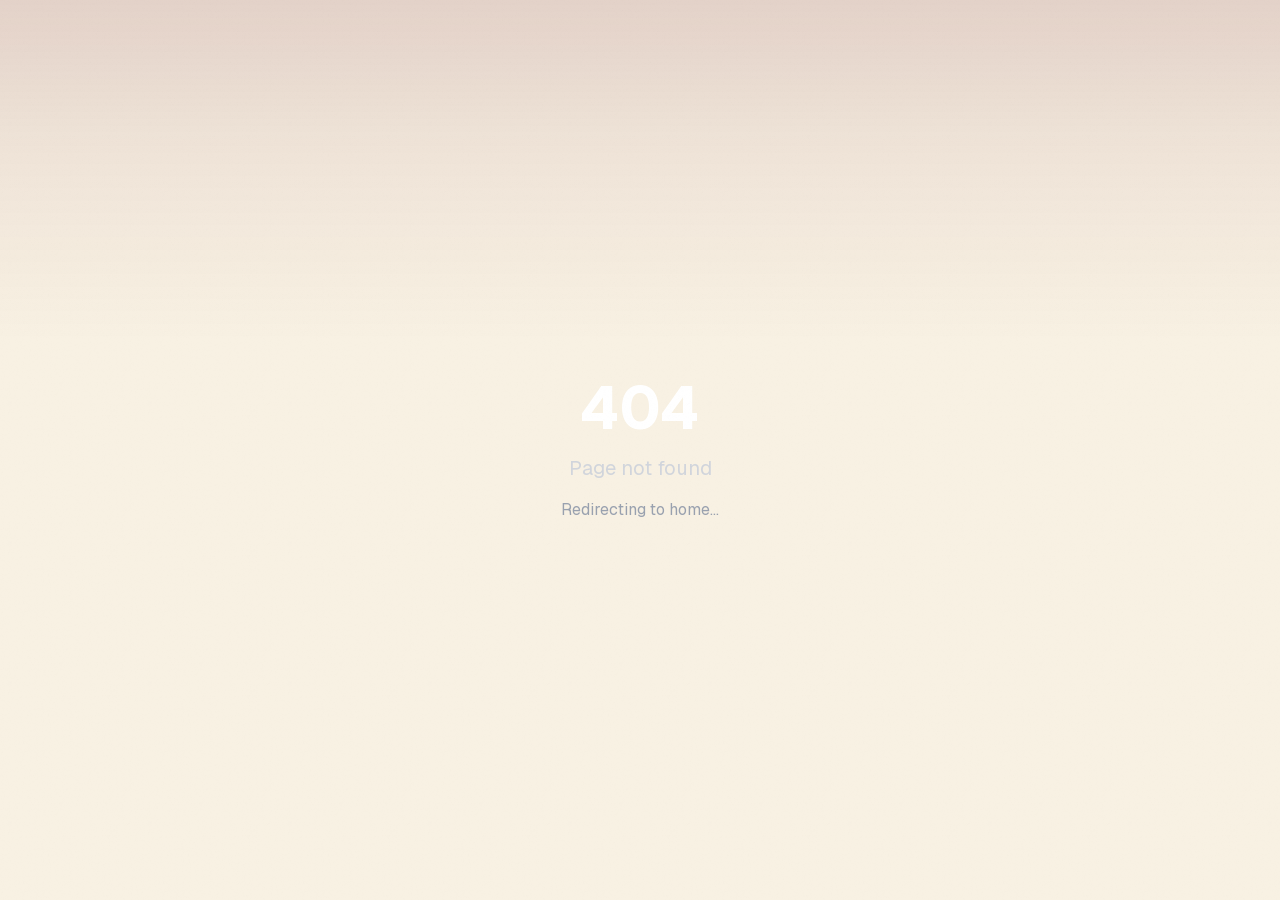
==== commit 91075a78: "Deploy: per-theme gradient strength" ====
--- a/404/index.html
+++ b/404/index.html
@@ -1 +1 @@
-<!DOCTYPE html><html lang="en"><head><meta charSet="utf-8"/><meta name="viewport" content="width=device-width, initial-scale=1"/><link rel="preload" href="/_next/static/media/22a5144ee8d83bca-s.p.woff2" as="font" crossorigin="" type="font/woff2"/><link rel="preload" href="/_next/static/media/782fd72d8ca20ddd-s.p.woff2" as="font" crossorigin="" type="font/woff2"/><link rel="preload" href="/_next/static/media/7d4881bb7e1bf84d-s.p.woff2" as="font" crossorigin="" type="font/woff2"/><link rel="preload" href="/_next/static/media/cccb76cee38030ea-s.p.woff2" as="font" crossorigin="" type="font/woff2"/><link rel="stylesheet" href="/_next/static/css/0d73c6a8eddb8f6b.css" data-precedence="next"/><link rel="preload" as="script" fetchPriority="low" href="/_next/static/chunks/webpack-da6e5b979e70e63f.js"/><script src="/_next/static/chunks/40bf5d38-8657f68eaa01bf12.js" async=""></script><script src="/_next/static/chunks/20-031e083707ac7f48.js" async=""></script><script src="/_next/static/chunks/main-app-694e22b4f77649e0.js" async=""></script><script src="/_next/static/chunks/app/not-found-8ad356800c50e0f3.js" async=""></script><meta name="robots" content="noindex"/><meta name="next-size-adjust" content=""/><title>akhil</title><meta name="description" content="Cornell CS student building ML systems, GPU kernels, and full-stack apps. ML Engineering Intern @ Meta."/><meta property="og:title" content="akhil"/><meta property="og:description" content="Cornell CS student building ML systems, GPU kernels, and full-stack apps."/><meta property="og:type" content="website"/><meta name="twitter:card" content="summary"/><meta name="twitter:title" content="akhil"/><meta name="twitter:description" content="Cornell CS student building ML systems, GPU kernels, and full-stack apps."/><link rel="icon" href="/icon.jpg?05205fb1bfb18922" type="image/jpeg" sizes="710x710"/><script>document.querySelectorAll('body link[rel="icon"], body link[rel="apple-touch-icon"]').forEach(el => document.head.appendChild(el))</script><script src="/_next/static/chunks/polyfills-42372ed130431b0a.js" noModule=""></script></head><body class="__variable_8eaea4 __variable_8c25df __variable_1b5fad antialiased"><div class="min-h-screen bg-dark-grid flex items-center justify-center"><div class="text-center"><h1 class="text-6xl font-bold text-white mb-4">404</h1><p class="text-xl text-gray-300 mb-4">Page not found</p><p class="text-gray-400">Redirecting to home...</p></div></div><!--$--><!--/$--><!--$--><!--/$--><script src="/_next/static/chunks/webpack-da6e5b979e70e63f.js" async=""></script><script>(self.__next_f=self.__next_f||[]).push([0])</script><script>self.__next_f.push([1,"1:\"$Sreact.fragment\"\n2:I[2329,[],\"\"]\n3:I[3725,[],\"\"]\n4:I[3752,[\"345\",\"static/chunks/app/not-found-8ad356800c50e0f3.js\"],\"default\"]\n5:I[8128,[],\"ClientPageRoot\"]\n8:I[2207,[],\"MetadataBoundary\"]\na:I[2207,[],\"OutletBoundary\"]\nd:I[2533,[],\"AsyncMetadataOutlet\"]\nf:I[2207,[],\"ViewportBoundary\"]\n11:I[5992,[],\"\"]\n:HL[\"/_next/static/media/22a5144ee8d83bca-s.p.woff2\",\"font\",{\"crossOrigin\":\"\",\"type\":\"font/woff2\"}]\n:HL[\"/_next/static/media/782fd72d8ca20ddd-s.p.woff2\",\"font\",{\"crossOrigin\":\"\",\"type\":\"font/woff2\"}]\n:HL[\"/_next/static/media/7d4881bb7e1bf84d-s.p.woff2\",\"font\",{\"crossOrigin\":\"\",\"type\":\"font/woff2\"}]\n:HL[\"/_next/static/media/cccb76cee38030ea-s.p.woff2\",\"font\",{\"crossOrigin\":\"\",\"type\":\"font/woff2\"}]\n:HL[\"/_next/static/css/0d73c6a8eddb8f6b.css\",\"style\"]\n0:{\"P\":null,\"b\":\"pN_SQObVnFR3OboRI4Gir\",\"p\":\"\",\"c\":[\"\",\"_not-found\",\"\"],\"i\":false,\"f\":[[[\"\",{\"children\":[\"/_not-found\",{\"children\":[\"__PAGE__\",{}]}]},\"$undefined\",\"$undefined\",true],[\"\",[\"$\",\"$1\",\"c\",{\"children\":[[[\"$\",\"link\",\"0\",{\"rel\":\"stylesheet\",\"href\":\"/_next/static/css/0d73c6a8eddb8f6b.css\",\"precedence\":\"next\",\"crossOrigin\":\"$undefined\",\"nonce\":\"$undefined\"}]],[\"$\",\"html\",null,{\"lang\":\"en\",\"children\":[\"$\",\"body\",null,{\"className\":\"__variable_8eaea4 __variable_8c25df __variable_1b5fad antialiased\",\"children\":[\"$\",\"$L2\",null,{\"parallelRouterKey\":\"children\",\"error\":\"$undefined\",\"errorStyles\":\"$undefined\",\"errorScripts\":\"$undefined\",\"template\":[\"$\",\"$L3\",null,{}],\"templateStyles\":\"$undefined\",\"templateScripts\":\"$undefined\",\"notFound\":[[\"$\",\"$L4\",null,{}],[]],\"forbidden\":\"$undefined\",\"unauthorized\":\"$undefined\"}]}]}]]}],{\"children\":[\"/_not-found\",[\"$\",\"$1\",\"c\",{\"children\":[null,[\"$\",\"$L2\",null,{\"parallelRouterKey\":\"children\",\"error\":\"$undefined\",\"errorStyles\":\"$undefined\",\"errorScripts\":\"$undefined\",\"template\":[\"$\",\"$L3\",null,{}],\"templateStyles\":\"$undefined\",\"templateScripts\":\"$undefined\",\"notFound\":\"$undefined\",\"forbidden\":\"$undefined\",\"unauthorized\":\"$undefined\"}]]}],{\"children\":[\"__PAGE__\",[\"$\",\"$1\",\"c\",{\"children\":[[\"$\",\"$L5\",null,{\"Component\":\"$4\",\"searchParam"])</script><script>self.__next_f.push([1,"s\":{},\"params\":{},\"promises\":[\"$@6\",\"$@7\"]}],[\"$\",\"$L8\",null,{\"children\":\"$L9\"}],null,[\"$\",\"$La\",null,{\"children\":[\"$Lb\",\"$Lc\",[\"$\",\"$Ld\",null,{\"promise\":\"$@e\"}]]}]]}],{},null,false]},null,false]},null,false],[\"$\",\"$1\",\"h\",{\"children\":[[\"$\",\"meta\",null,{\"name\":\"robots\",\"content\":\"noindex\"}],[\"$\",\"$1\",\"4_1ovSbGlJZu4N-XUfJQs\",{\"children\":[[\"$\",\"$Lf\",null,{\"children\":\"$L10\"}],[\"$\",\"meta\",null,{\"name\":\"next-size-adjust\",\"content\":\"\"}]]}],null]}],false]],\"m\":\"$undefined\",\"G\":[\"$11\",\"$undefined\"],\"s\":false,\"S\":true}\n"])</script><script>self.__next_f.push([1,"12:\"$Sreact.suspense\"\n13:I[2533,[],\"AsyncMetadata\"]\n6:{}\n7:{}\n9:[\"$\",\"$12\",null,{\"fallback\":null,\"children\":[\"$\",\"$L13\",null,{\"promise\":\"$@14\"}]}]\n"])</script><script>self.__next_f.push([1,"c:null\n"])</script><script>self.__next_f.push([1,"10:[[\"$\",\"meta\",\"0\",{\"charSet\":\"utf-8\"}],[\"$\",\"meta\",\"1\",{\"name\":\"viewport\",\"content\":\"width=device-width, initial-scale=1\"}]]\nb:null\n"])</script><script>self.__next_f.push([1,"14:{\"metadata\":[[\"$\",\"title\",\"0\",{\"children\":\"akhil\"}],[\"$\",\"meta\",\"1\",{\"name\":\"description\",\"content\":\"Cornell CS student building ML systems, GPU kernels, and full-stack apps. ML Engineering Intern @ Meta.\"}],[\"$\",\"meta\",\"2\",{\"property\":\"og:title\",\"content\":\"akhil\"}],[\"$\",\"meta\",\"3\",{\"property\":\"og:description\",\"content\":\"Cornell CS student building ML systems, GPU kernels, and full-stack apps.\"}],[\"$\",\"meta\",\"4\",{\"property\":\"og:type\",\"content\":\"website\"}],[\"$\",\"meta\",\"5\",{\"name\":\"twitter:card\",\"content\":\"summary\"}],[\"$\",\"meta\",\"6\",{\"name\":\"twitter:title\",\"content\":\"akhil\"}],[\"$\",\"meta\",\"7\",{\"name\":\"twitter:description\",\"content\":\"Cornell CS student building ML systems, GPU kernels, and full-stack apps.\"}],[\"$\",\"link\",\"8\",{\"rel\":\"icon\",\"href\":\"/icon.jpg?05205fb1bfb18922\",\"type\":\"image/jpeg\",\"sizes\":\"710x710\"}]],\"error\":null,\"digest\":\"$undefined\"}\ne:{\"metadata\":\"$14:metadata\",\"error\":null,\"digest\":\"$undefined\"}\n"])</script></body></html>+<!DOCTYPE html><html lang="en"><head><meta charSet="utf-8"/><meta name="viewport" content="width=device-width, initial-scale=1"/><link rel="preload" href="/_next/static/media/110cbef534704ef8-s.p.woff2" as="font" crossorigin="" type="font/woff2"/><link rel="preload" href="/_next/static/media/22a5144ee8d83bca-s.p.woff2" as="font" crossorigin="" type="font/woff2"/><link rel="preload" href="/_next/static/media/5c0c2bcbaa4149ca-s.p.woff2" as="font" crossorigin="" type="font/woff2"/><link rel="preload" href="/_next/static/media/7d4881bb7e1bf84d-s.p.woff2" as="font" crossorigin="" type="font/woff2"/><link rel="stylesheet" href="/_next/static/css/de4d12658decf4dc.css" data-precedence="next"/><link rel="stylesheet" href="/_next/static/css/1e090d73552a68bb.css" data-precedence="next"/><link rel="preload" as="script" fetchPriority="low" href="/_next/static/chunks/webpack-99a5c6feb363a285.js"/><script src="/_next/static/chunks/40bf5d38-8657f68eaa01bf12.js" async=""></script><script src="/_next/static/chunks/20-031e083707ac7f48.js" async=""></script><script src="/_next/static/chunks/main-app-694e22b4f77649e0.js" async=""></script><script src="/_next/static/chunks/app/not-found-8ad356800c50e0f3.js" async=""></script><meta name="robots" content="noindex"/><meta name="next-size-adjust" content=""/><title>akhil</title><meta name="description" content="Cornell CS student building ML systems, GPU kernels, and full-stack apps. ML Engineering Intern @ Meta."/><meta property="og:title" content="akhil"/><meta property="og:description" content="Cornell CS student building ML systems, GPU kernels, and full-stack apps."/><meta property="og:type" content="website"/><meta name="twitter:card" content="summary"/><meta name="twitter:title" content="akhil"/><meta name="twitter:description" content="Cornell CS student building ML systems, GPU kernels, and full-stack apps."/><link rel="icon" href="/icon.jpg?05205fb1bfb18922" type="image/jpeg" sizes="710x710"/><script>document.querySelectorAll('body link[rel="icon"], body link[rel="apple-touch-icon"]').forEach(el => document.head.appendChild(el))</script><script src="/_next/static/chunks/polyfills-42372ed130431b0a.js" noModule=""></script></head><body class="__variable_8eaea4 __variable_8c25df __variable_4dd97d antialiased"><div class="min-h-screen bg-dark-grid flex items-center justify-center"><div class="text-center"><h1 class="text-6xl font-bold text-white mb-4">404</h1><p class="text-xl text-gray-300 mb-4">Page not found</p><p class="text-gray-400">Redirecting to home...</p></div></div><!--$--><!--/$--><!--$--><!--/$--><script src="/_next/static/chunks/webpack-99a5c6feb363a285.js" async=""></script><script>(self.__next_f=self.__next_f||[]).push([0])</script><script>self.__next_f.push([1,"1:\"$Sreact.fragment\"\n2:I[2329,[],\"\"]\n3:I[3725,[],\"\"]\n4:I[3752,[\"345\",\"static/chunks/app/not-found-8ad356800c50e0f3.js\"],\"default\"]\n5:I[8128,[],\"ClientPageRoot\"]\n8:I[2207,[],\"MetadataBoundary\"]\na:I[2207,[],\"OutletBoundary\"]\nd:I[2533,[],\"AsyncMetadataOutlet\"]\nf:I[2207,[],\"ViewportBoundary\"]\n11:I[5992,[],\"\"]\n:HL[\"/_next/static/media/110cbef534704ef8-s.p.woff2\",\"font\",{\"crossOrigin\":\"\",\"type\":\"font/woff2\"}]\n:HL[\"/_next/static/media/22a5144ee8d83bca-s.p.woff2\",\"font\",{\"crossOrigin\":\"\",\"type\":\"font/woff2\"}]\n:HL[\"/_next/static/media/5c0c2bcbaa4149ca-s.p.woff2\",\"font\",{\"crossOrigin\":\"\",\"type\":\"font/woff2\"}]\n:HL[\"/_next/static/media/7d4881bb7e1bf84d-s.p.woff2\",\"font\",{\"crossOrigin\":\"\",\"type\":\"font/woff2\"}]\n:HL[\"/_next/static/css/de4d12658decf4dc.css\",\"style\"]\n:HL[\"/_next/static/css/1e090d73552a68bb.css\",\"style\"]\n0:{\"P\":null,\"b\":\"GqZAAAIc6XMY8xEh2XTS7\",\"p\":\"\",\"c\":[\"\",\"_not-found\",\"\"],\"i\":false,\"f\":[[[\"\",{\"children\":[\"/_not-found\",{\"children\":[\"__PAGE__\",{}]}]},\"$undefined\",\"$undefined\",true],[\"\",[\"$\",\"$1\",\"c\",{\"children\":[[[\"$\",\"link\",\"0\",{\"rel\":\"stylesheet\",\"href\":\"/_next/static/css/de4d12658decf4dc.css\",\"precedence\":\"next\",\"crossOrigin\":\"$undefined\",\"nonce\":\"$undefined\"}],[\"$\",\"link\",\"1\",{\"rel\":\"stylesheet\",\"href\":\"/_next/static/css/1e090d73552a68bb.css\",\"precedence\":\"next\",\"crossOrigin\":\"$undefined\",\"nonce\":\"$undefined\"}]],[\"$\",\"html\",null,{\"lang\":\"en\",\"children\":[\"$\",\"body\",null,{\"className\":\"__variable_8eaea4 __variable_8c25df __variable_4dd97d antialiased\",\"children\":[\"$\",\"$L2\",null,{\"parallelRouterKey\":\"children\",\"error\":\"$undefined\",\"errorStyles\":\"$undefined\",\"errorScripts\":\"$undefined\",\"template\":[\"$\",\"$L3\",null,{}],\"templateStyles\":\"$undefined\",\"templateScripts\":\"$undefined\",\"notFound\":[[\"$\",\"$L4\",null,{}],[]],\"forbidden\":\"$undefined\",\"unauthorized\":\"$undefined\"}]}]}]]}],{\"children\":[\"/_not-found\",[\"$\",\"$1\",\"c\",{\"children\":[null,[\"$\",\"$L2\",null,{\"parallelRouterKey\":\"children\",\"error\":\"$undefined\",\"errorStyles\":\"$undefined\",\"errorScripts\":\"$undefined\",\"template\":[\"$\",\"$L3\",null,{}],\"templateStyles\":\"$undefined\",\"t"])</script><script>self.__next_f.push([1,"emplateScripts\":\"$undefined\",\"notFound\":\"$undefined\",\"forbidden\":\"$undefined\",\"unauthorized\":\"$undefined\"}]]}],{\"children\":[\"__PAGE__\",[\"$\",\"$1\",\"c\",{\"children\":[[\"$\",\"$L5\",null,{\"Component\":\"$4\",\"searchParams\":{},\"params\":{},\"promises\":[\"$@6\",\"$@7\"]}],[\"$\",\"$L8\",null,{\"children\":\"$L9\"}],null,[\"$\",\"$La\",null,{\"children\":[\"$Lb\",\"$Lc\",[\"$\",\"$Ld\",null,{\"promise\":\"$@e\"}]]}]]}],{},null,false]},null,false]},null,false],[\"$\",\"$1\",\"h\",{\"children\":[[\"$\",\"meta\",null,{\"name\":\"robots\",\"content\":\"noindex\"}],[\"$\",\"$1\",\"ovJ03uYpn9Ctq00oD2Kpv\",{\"children\":[[\"$\",\"$Lf\",null,{\"children\":\"$L10\"}],[\"$\",\"meta\",null,{\"name\":\"next-size-adjust\",\"content\":\"\"}]]}],null]}],false]],\"m\":\"$undefined\",\"G\":[\"$11\",\"$undefined\"],\"s\":false,\"S\":true}\n"])</script><script>self.__next_f.push([1,"12:\"$Sreact.suspense\"\n13:I[2533,[],\"AsyncMetadata\"]\n6:{}\n7:{}\n9:[\"$\",\"$12\",null,{\"fallback\":null,\"children\":[\"$\",\"$L13\",null,{\"promise\":\"$@14\"}]}]\n"])</script><script>self.__next_f.push([1,"c:null\n"])</script><script>self.__next_f.push([1,"10:[[\"$\",\"meta\",\"0\",{\"charSet\":\"utf-8\"}],[\"$\",\"meta\",\"1\",{\"name\":\"viewport\",\"content\":\"width=device-width, initial-scale=1\"}]]\nb:null\n"])</script><script>self.__next_f.push([1,"14:{\"metadata\":[[\"$\",\"title\",\"0\",{\"children\":\"akhil\"}],[\"$\",\"meta\",\"1\",{\"name\":\"description\",\"content\":\"Cornell CS student building ML systems, GPU kernels, and full-stack apps. ML Engineering Intern @ Meta.\"}],[\"$\",\"meta\",\"2\",{\"property\":\"og:title\",\"content\":\"akhil\"}],[\"$\",\"meta\",\"3\",{\"property\":\"og:description\",\"content\":\"Cornell CS student building ML systems, GPU kernels, and full-stack apps.\"}],[\"$\",\"meta\",\"4\",{\"property\":\"og:type\",\"content\":\"website\"}],[\"$\",\"meta\",\"5\",{\"name\":\"twitter:card\",\"content\":\"summary\"}],[\"$\",\"meta\",\"6\",{\"name\":\"twitter:title\",\"content\":\"akhil\"}],[\"$\",\"meta\",\"7\",{\"name\":\"twitter:description\",\"content\":\"Cornell CS student building ML systems, GPU kernels, and full-stack apps.\"}],[\"$\",\"link\",\"8\",{\"rel\":\"icon\",\"href\":\"/icon.jpg?05205fb1bfb18922\",\"type\":\"image/jpeg\",\"sizes\":\"710x710\"}]],\"error\":null,\"digest\":\"$undefined\"}\ne:{\"metadata\":\"$14:metadata\",\"error\":null,\"digest\":\"$undefined\"}\n"])</script></body></html>
--- a/_next/static/css/de4d12658decf4dc.css
+++ b/_next/static/css/de4d12658decf4dc.css
@@ -0,0 +1 @@
+@font-face{font-family:Geist;font-style:normal;font-weight:100 900;font-display:swap;src:url(/_next/static/media/f639721981034f88-s.woff2) format("woff2");unicode-range:u+0460-052f,u+1c80-1c8a,u+20b4,u+2de0-2dff,u+a640-a69f,u+fe2e-fe2f}@font-face{font-family:Geist;font-style:normal;font-weight:100 900;font-display:swap;src:url(/_next/static/media/9766a7e9e2e0ad5a-s.woff2) format("woff2");unicode-range:u+0301,u+0400-045f,u+0490-0491,u+04b0-04b1,u+2116}@font-face{font-family:Geist;font-style:normal;font-weight:100 900;font-display:swap;src:url(/_next/static/media/b66cf8e69499582a-s.woff2) format("woff2");unicode-range:u+0102-0103,u+0110-0111,u+0128-0129,u+0168-0169,u+01a0-01a1,u+01af-01b0,u+0300-0301,u+0303-0304,u+0308-0309,u+0323,u+0329,u+1ea0-1ef9,u+20ab}@font-face{font-family:Geist;font-style:normal;font-weight:100 900;font-display:swap;src:url(/_next/static/media/aa016aab0e6d1295-s.woff2) format("woff2");unicode-range:u+0100-02ba,u+02bd-02c5,u+02c7-02cc,u+02ce-02d7,u+02dd-02ff,u+0304,u+0308,u+0329,u+1d00-1dbf,u+1e00-1e9f,u+1ef2-1eff,u+2020,u+20a0-20ab,u+20ad-20c4,u+2113,u+2c60-2c7f,u+a720-a7ff}@font-face{font-family:Geist;font-style:normal;font-weight:100 900;font-display:swap;src:url(/_next/static/media/22a5144ee8d83bca-s.p.woff2) format("woff2");unicode-range:u+00??,u+0131,u+0152-0153,u+02bb-02bc,u+02c6,u+02da,u+02dc,u+0304,u+0308,u+0329,u+2000-206f,u+20ac,u+2122,u+2191,u+2193,u+2212,u+2215,u+feff,u+fffd}@font-face{font-family:Geist Fallback;src:local("Arial");ascent-override:95.94%;descent-override:28.16%;line-gap-override:0.00%;size-adjust:104.76%}.__className_8eaea4{font-family:Geist,Geist Fallback;font-style:normal}.__variable_8eaea4{--font-geist-sans:"Geist","Geist Fallback"}@font-face{font-family:Geist Mono;font-style:normal;font-weight:100 900;font-display:swap;src:url(/_next/static/media/013b72fa676f92e0-s.woff2) format("woff2");unicode-range:u+0460-052f,u+1c80-1c8a,u+20b4,u+2de0-2dff,u+a640-a69f,u+fe2e-fe2f}@font-face{font-family:Geist Mono;font-style:normal;font-weight:100 900;font-display:swap;src:url(/_next/static/media/b9408752a0c24fb9-s.woff2) format("woff2");unicode-range:u+0301,u+0400-045f,u+0490-0491,u+04b0-04b1,u+2116}@font-face{font-family:Geist Mono;font-style:normal;font-weight:100 900;font-display:swap;src:url(/_next/static/media/65f03d54ccadf4a8-s.woff2) format("woff2");unicode-range:u+2000-2001,u+2004-2008,u+200a,u+23b8-23bd,u+2500-259f}@font-face{font-family:Geist Mono;font-style:normal;font-weight:100 900;font-display:swap;src:url(/_next/static/media/e038a29029a234f2-s.woff2) format("woff2");unicode-range:u+0102-0103,u+0110-0111,u+0128-0129,u+0168-0169,u+01a0-01a1,u+01af-01b0,u+0300-0301,u+0303-0304,u+0308-0309,u+0323,u+0329,u+1ea0-1ef9,u+20ab}@font-face{font-family:Geist Mono;font-style:normal;font-weight:100 900;font-display:swap;src:url(/_next/static/media/2b5b02fc7e511755-s.woff2) format("woff2");unicode-range:u+0100-02ba,u+02bd-02c5,u+02c7-02cc,u+02ce-02d7,u+02dd-02ff,u+0304,u+0308,u+0329,u+1d00-1dbf,u+1e00-1e9f,u+1ef2-1eff,u+2020,u+20a0-20ab,u+20ad-20c4,u+2113,u+2c60-2c7f,u+a720-a7ff}@font-face{font-family:Geist Mono;font-style:normal;font-weight:100 900;font-display:swap;src:url(/_next/static/media/7d4881bb7e1bf84d-s.p.woff2) format("woff2");unicode-range:u+00??,u+0131,u+0152-0153,u+02bb-02bc,u+02c6,u+02da,u+02dc,u+0304,u+0308,u+0329,u+2000-206f,u+20ac,u+2122,u+2191,u+2193,u+2212,u+2215,u+feff,u+fffd}@font-face{font-family:Geist Mono Fallback;src:local("Arial");ascent-override:74.67%;descent-override:21.92%;line-gap-override:0.00%;size-adjust:134.59%}.__className_8c25df{font-family:Geist Mono,Geist Mono Fallback;font-style:normal}.__variable_8c25df{--font-geist-mono:"Geist Mono","Geist Mono Fallback"}@font-face{font-family:Lora;font-style:italic;font-weight:400;font-display:swap;src:url(/_next/static/media/05a58683eb2ffca7-s.woff2) format("woff2");unicode-range:u+0460-052f,u+1c80-1c8a,u+20b4,u+2de0-2dff,u+a640-a69f,u+fe2e-fe2f}@font-face{font-family:Lora;font-style:italic;font-weight:400;font-display:swap;src:url(/_next/static/media/c80eef6a0c97798e-s.woff2) format("woff2");unicode-range:u+0301,u+0400-045f,u+0490-0491,u+04b0-04b1,u+2116}@font-face{font-family:Lora;font-style:italic;font-weight:400;font-display:swap;src:url(/_next/static/media/d2f466e69dd54845-s.woff2) format("woff2");unicode-range:u+0302-0303,u+0305,u+0307-0308,u+0310,u+0312,u+0315,u+031a,u+0326-0327,u+032c,u+032f-0330,u+0332-0333,u+0338,u+033a,u+0346,u+034d,u+0391-03a1,u+03a3-03a9,u+03b1-03c9,u+03d1,u+03d5-03d6,u+03f0-03f1,u+03f4-03f5,u+2016-2017,u+2034-2038,u+203c,u+2040,u+2043,u+2047,u+2050,u+2057,u+205f,u+2070-2071,u+2074-209f,u+20d0-20dc,u+20e1,u+20e5-20ef,u+2100-2112,u+2114-2115,u+2117-2121,u+2123-214f,u+2190,u+2192,u+2194-21ae,u+21b0-21e5,u+21f1-21f2,u+21f4-2211,u+2213-2214,u+2216-22ff,u+2308-230b,u+2310,u+2319,u+231c-2321,u+2336-237a,u+237c,u+2395,u+239b-23b7,u+23d0,u+23dc-23e1,u+2474-2475,u+25af,u+25b3,u+25b7,u+25bd,u+25c1,u+25ca,u+25cc,u+25fb,u+266d-266f,u+27c0-27ff,u+2900-2aff,u+2b0e-2b11,u+2b30-2b4c,u+2bfe,u+3030,u+ff5b,u+ff5d,u+1d400-1d7ff,u+1ee??}@font-face{font-family:Lora;font-style:italic;font-weight:400;font-display:swap;src:url(/_next/static/media/99bbede094da1c3f-s.woff2) format("woff2");unicode-range:u+0001-000c,u+000e-001f,u+007f-009f,u+20dd-20e0,u+20e2-20e4,u+2150-218f,u+2190,u+2192,u+2194-2199,u+21af,u+21e6-21f0,u+21f3,u+2218-2219,u+2299,u+22c4-22c6,u+2300-243f,u+2440-244a,u+2460-24ff,u+25a0-27bf,u+28??,u+2921-2922,u+2981,u+29bf,u+29eb,u+2b??,u+4dc0-4dff,u+fff9-fffb,u+10140-1018e,u+10190-1019c,u+101a0,u+101d0-101fd,u+102e0-102fb,u+10e60-10e7e,u+1d2c0-1d2d3,u+1d2e0-1d37f,u+1f0??,u+1f100-1f1ae,u+1f1e6-1f1ff,u+1f30d-1f30f,u+1f315,u+1f31c,u+1f31e,u+1f320-1f32c,u+1f336,u+1f378,u+1f37d,u+1f382,u+1f393-1f39f,u+1f3a7-1f3a8,u+1f3ac-1f3af,u+1f3c2,u+1f3c4-1f3c6,u+1f3ca-1f3ce,u+1f3d4-1f3e0,u+1f3ed,u+1f3f1-1f3f3,u+1f3f5-1f3f7,u+1f408,u+1f415,u+1f41f,u+1f426,u+1f43f,u+1f441-1f442,u+1f444,u+1f446-1f449,u+1f44c-1f44e,u+1f453,u+1f46a,u+1f47d,u+1f4a3,u+1f4b0,u+1f4b3,u+1f4b9,u+1f4bb,u+1f4bf,u+1f4c8-1f4cb,u+1f4d6,u+1f4da,u+1f4df,u+1f4e3-1f4e6,u+1f4ea-1f4ed,u+1f4f7,u+1f4f9-1f4fb,u+1f4fd-1f4fe,u+1f503,u+1f507-1f50b,u+1f50d,u+1f512-1f513,u+1f53e-1f54a,u+1f54f-1f5fa,u+1f610,u+1f650-1f67f,u+1f687,u+1f68d,u+1f691,u+1f694,u+1f698,u+1f6ad,u+1f6b2,u+1f6b9-1f6ba,u+1f6bc,u+1f6c6-1f6cf,u+1f6d3-1f6d7,u+1f6e0-1f6ea,u+1f6f0-1f6f3,u+1f6f7-1f6fc,u+1f700-1f80b,u+1f810-1f847,u+1f850-1f859,u+1f860-1f887,u+1f890-1f8ad,u+1f8b0-1f8bb,u+1f8c0-1f8c1,u+1f8d0-1f8d8,u+1f900-1f90b,u+1f93b,u+1f946,u+1f984,u+1f996,u+1f9e9,u+1fa00-1fa6f,u+1fa70-1fa7c,u+1fa80-1fac6,u+1fac8,u+1facc-1fadd,u+1fadf-1faeb,u+1faef-1fafa,u+1fb??}@font-face{font-family:Lora;font-style:italic;font-weight:400;font-display:swap;src:url(/_next/static/media/714ad00c3d008517-s.woff2) format("woff2");unicode-range:u+0102-0103,u+0110-0111,u+0128-0129,u+0168-0169,u+01a0-01a1,u+01af-01b0,u+0300-0301,u+0303-0304,u+0308-0309,u+0323,u+0329,u+1ea0-1ef9,u+20ab}@font-face{font-family:Lora;font-style:italic;font-weight:400;font-display:swap;src:url(/_next/static/media/4f19a67e08e18f3c-s.woff2) format("woff2");unicode-range:u+0100-02ba,u+02bd-02c5,u+02c7-02cc,u+02ce-02d7,u+02dd-02ff,u+0304,u+0308,u+0329,u+1d00-1dbf,u+1e00-1e9f,u+1ef2-1eff,u+2020,u+20a0-20ab,u+20ad-20c4,u+2113,u+2c60-2c7f,u+a720-a7ff}@font-face{font-family:Lora;font-style:italic;font-weight:400;font-display:swap;src:url(/_next/static/media/110cbef534704ef8-s.p.woff2) format("woff2");unicode-range:u+00??,u+0131,u+0152-0153,u+02bb-02bc,u+02c6,u+02da,u+02dc,u+0304,u+0308,u+0329,u+2000-206f,u+20ac,u+2122,u+2191,u+2193,u+2212,u+2215,u+feff,u+fffd}@font-face{font-family:Lora;font-style:italic;font-weight:500;font-display:swap;src:url(/_next/static/media/05a58683eb2ffca7-s.woff2) format("woff2");unicode-range:u+0460-052f,u+1c80-1c8a,u+20b4,u+2de0-2dff,u+a640-a69f,u+fe2e-fe2f}@font-face{font-family:Lora;font-style:italic;font-weight:500;font-display:swap;src:url(/_next/static/media/c80eef6a0c97798e-s.woff2) format("woff2");unicode-range:u+0301,u+0400-045f,u+0490-0491,u+04b0-04b1,u+2116}@font-face{font-family:Lora;font-style:italic;font-weight:500;font-display:swap;src:url(/_next/static/media/d2f466e69dd54845-s.woff2) format("woff2");unicode-range:u+0302-0303,u+0305,u+0307-0308,u+0310,u+0312,u+0315,u+031a,u+0326-0327,u+032c,u+032f-0330,u+0332-0333,u+0338,u+033a,u+0346,u+034d,u+0391-03a1,u+03a3-03a9,u+03b1-03c9,u+03d1,u+03d5-03d6,u+03f0-03f1,u+03f4-03f5,u+2016-2017,u+2034-2038,u+203c,u+2040,u+2043,u+2047,u+2050,u+2057,u+205f,u+2070-2071,u+2074-209f,u+20d0-20dc,u+20e1,u+20e5-20ef,u+2100-2112,u+2114-2115,u+2117-2121,u+2123-214f,u+2190,u+2192,u+2194-21ae,u+21b0-21e5,u+21f1-21f2,u+21f4-2211,u+2213-2214,u+2216-22ff,u+2308-230b,u+2310,u+2319,u+231c-2321,u+2336-237a,u+237c,u+2395,u+239b-23b7,u+23d0,u+23dc-23e1,u+2474-2475,u+25af,u+25b3,u+25b7,u+25bd,u+25c1,u+25ca,u+25cc,u+25fb,u+266d-266f,u+27c0-27ff,u+2900-2aff,u+2b0e-2b11,u+2b30-2b4c,u+2bfe,u+3030,u+ff5b,u+ff5d,u+1d400-1d7ff,u+1ee??}@font-face{font-family:Lora;font-style:italic;font-weight:500;font-display:swap;src:url(/_next/static/media/99bbede094da1c3f-s.woff2) format("woff2");unicode-range:u+0001-000c,u+000e-001f,u+007f-009f,u+20dd-20e0,u+20e2-20e4,u+2150-218f,u+2190,u+2192,u+2194-2199,u+21af,u+21e6-21f0,u+21f3,u+2218-2219,u+2299,u+22c4-22c6,u+2300-243f,u+2440-244a,u+2460-24ff,u+25a0-27bf,u+28??,u+2921-2922,u+2981,u+29bf,u+29eb,u+2b??,u+4dc0-4dff,u+fff9-fffb,u+10140-1018e,u+10190-1019c,u+101a0,u+101d0-101fd,u+102e0-102fb,u+10e60-10e7e,u+1d2c0-1d2d3,u+1d2e0-1d37f,u+1f0??,u+1f100-1f1ae,u+1f1e6-1f1ff,u+1f30d-1f30f,u+1f315,u+1f31c,u+1f31e,u+1f320-1f32c,u+1f336,u+1f378,u+1f37d,u+1f382,u+1f393-1f39f,u+1f3a7-1f3a8,u+1f3ac-1f3af,u+1f3c2,u+1f3c4-1f3c6,u+1f3ca-1f3ce,u+1f3d4-1f3e0,u+1f3ed,u+1f3f1-1f3f3,u+1f3f5-1f3f7,u+1f408,u+1f415,u+1f41f,u+1f426,u+1f43f,u+1f441-1f442,u+1f444,u+1f446-1f449,u+1f44c-1f44e,u+1f453,u+1f46a,u+1f47d,u+1f4a3,u+1f4b0,u+1f4b3,u+1f4b9,u+1f4bb,u+1f4bf,u+1f4c8-1f4cb,u+1f4d6,u+1f4da,u+1f4df,u+1f4e3-1f4e6,u+1f4ea-1f4ed,u+1f4f7,u+1f4f9-1f4fb,u+1f4fd-1f4fe,u+1f503,u+1f507-1f50b,u+1f50d,u+1f512-1f513,u+1f53e-1f54a,u+1f54f-1f5fa,u+1f610,u+1f650-1f67f,u+1f687,u+1f68d,u+1f691,u+1f694,u+1f698,u+1f6ad,u+1f6b2,u+1f6b9-1f6ba,u+1f6bc,u+1f6c6-1f6cf,u+1f6d3-1f6d7,u+1f6e0-1f6ea,u+1f6f0-1f6f3,u+1f6f7-1f6fc,u+1f700-1f80b,u+1f810-1f847,u+1f850-1f859,u+1f860-1f887,u+1f890-1f8ad,u+1f8b0-1f8bb,u+1f8c0-1f8c1,u+1f8d0-1f8d8,u+1f900-1f90b,u+1f93b,u+1f946,u+1f984,u+1f996,u+1f9e9,u+1fa00-1fa6f,u+1fa70-1fa7c,u+1fa80-1fac6,u+1fac8,u+1facc-1fadd,u+1fadf-1faeb,u+1faef-1fafa,u+1fb??}@font-face{font-family:Lora;font-style:italic;font-weight:500;font-display:swap;src:url(/_next/static/media/714ad00c3d008517-s.woff2) format("woff2");unicode-range:u+0102-0103,u+0110-0111,u+0128-0129,u+0168-0169,u+01a0-01a1,u+01af-01b0,u+0300-0301,u+0303-0304,u+0308-0309,u+0323,u+0329,u+1ea0-1ef9,u+20ab}@font-face{font-family:Lora;font-style:italic;font-weight:500;font-display:swap;src:url(/_next/static/media/4f19a67e08e18f3c-s.woff2) format("woff2");unicode-range:u+0100-02ba,u+02bd-02c5,u+02c7-02cc,u+02ce-02d7,u+02dd-02ff,u+0304,u+0308,u+0329,u+1d00-1dbf,u+1e00-1e9f,u+1ef2-1eff,u+2020,u+20a0-20ab,u+20ad-20c4,u+2113,u+2c60-2c7f,u+a720-a7ff}@font-face{font-family:Lora;font-style:italic;font-weight:500;font-display:swap;src:url(/_next/static/media/110cbef534704ef8-s.p.woff2) format("woff2");unicode-range:u+00??,u+0131,u+0152-0153,u+02bb-02bc,u+02c6,u+02da,u+02dc,u+0304,u+0308,u+0329,u+2000-206f,u+20ac,u+2122,u+2191,u+2193,u+2212,u+2215,u+feff,u+fffd}@font-face{font-family:Lora;font-style:italic;font-weight:600;font-display:swap;src:url(/_next/static/media/05a58683eb2ffca7-s.woff2) format("woff2");unicode-range:u+0460-052f,u+1c80-1c8a,u+20b4,u+2de0-2dff,u+a640-a69f,u+fe2e-fe2f}@font-face{font-family:Lora;font-style:italic;font-weight:600;font-display:swap;src:url(/_next/static/media/c80eef6a0c97798e-s.woff2) format("woff2");unicode-range:u+0301,u+0400-045f,u+0490-0491,u+04b0-04b1,u+2116}@font-face{font-family:Lora;font-style:italic;font-weight:600;font-display:swap;src:url(/_next/static/media/d2f466e69dd54845-s.woff2) format("woff2");unicode-range:u+0302-0303,u+0305,u+0307-0308,u+0310,u+0312,u+0315,u+031a,u+0326-0327,u+032c,u+032f-0330,u+0332-0333,u+0338,u+033a,u+0346,u+034d,u+0391-03a1,u+03a3-03a9,u+03b1-03c9,u+03d1,u+03d5-03d6,u+03f0-03f1,u+03f4-03f5,u+2016-2017,u+2034-2038,u+203c,u+2040,u+2043,u+2047,u+2050,u+2057,u+205f,u+2070-2071,u+2074-209f,u+20d0-20dc,u+20e1,u+20e5-20ef,u+2100-2112,u+2114-2115,u+2117-2121,u+2123-214f,u+2190,u+2192,u+2194-21ae,u+21b0-21e5,u+21f1-21f2,u+21f4-2211,u+2213-2214,u+2216-22ff,u+2308-230b,u+2310,u+2319,u+231c-2321,u+2336-237a,u+237c,u+2395,u+239b-23b7,u+23d0,u+23dc-23e1,u+2474-2475,u+25af,u+25b3,u+25b7,u+25bd,u+25c1,u+25ca,u+25cc,u+25fb,u+266d-266f,u+27c0-27ff,u+2900-2aff,u+2b0e-2b11,u+2b30-2b4c,u+2bfe,u+3030,u+ff5b,u+ff5d,u+1d400-1d7ff,u+1ee??}@font-face{font-family:Lora;font-style:italic;font-weight:600;font-display:swap;src:url(/_next/static/media/99bbede094da1c3f-s.woff2) format("woff2");unicode-range:u+0001-000c,u+000e-001f,u+007f-009f,u+20dd-20e0,u+20e2-20e4,u+2150-218f,u+2190,u+2192,u+2194-2199,u+21af,u+21e6-21f0,u+21f3,u+2218-2219,u+2299,u+22c4-22c6,u+2300-243f,u+2440-244a,u+2460-24ff,u+25a0-27bf,u+28??,u+2921-2922,u+2981,u+29bf,u+29eb,u+2b??,u+4dc0-4dff,u+fff9-fffb,u+10140-1018e,u+10190-1019c,u+101a0,u+101d0-101fd,u+102e0-102fb,u+10e60-10e7e,u+1d2c0-1d2d3,u+1d2e0-1d37f,u+1f0??,u+1f100-1f1ae,u+1f1e6-1f1ff,u+1f30d-1f30f,u+1f315,u+1f31c,u+1f31e,u+1f320-1f32c,u+1f336,u+1f378,u+1f37d,u+1f382,u+1f393-1f39f,u+1f3a7-1f3a8,u+1f3ac-1f3af,u+1f3c2,u+1f3c4-1f3c6,u+1f3ca-1f3ce,u+1f3d4-1f3e0,u+1f3ed,u+1f3f1-1f3f3,u+1f3f5-1f3f7,u+1f408,u+1f415,u+1f41f,u+1f426,u+1f43f,u+1f441-1f442,u+1f444,u+1f446-1f449,u+1f44c-1f44e,u+1f453,u+1f46a,u+1f47d,u+1f4a3,u+1f4b0,u+1f4b3,u+1f4b9,u+1f4bb,u+1f4bf,u+1f4c8-1f4cb,u+1f4d6,u+1f4da,u+1f4df,u+1f4e3-1f4e6,u+1f4ea-1f4ed,u+1f4f7,u+1f4f9-1f4fb,u+1f4fd-1f4fe,u+1f503,u+1f507-1f50b,u+1f50d,u+1f512-1f513,u+1f53e-1f54a,u+1f54f-1f5fa,u+1f610,u+1f650-1f67f,u+1f687,u+1f68d,u+1f691,u+1f694,u+1f698,u+1f6ad,u+1f6b2,u+1f6b9-1f6ba,u+1f6bc,u+1f6c6-1f6cf,u+1f6d3-1f6d7,u+1f6e0-1f6ea,u+1f6f0-1f6f3,u+1f6f7-1f6fc,u+1f700-1f80b,u+1f810-1f847,u+1f850-1f859,u+1f860-1f887,u+1f890-1f8ad,u+1f8b0-1f8bb,u+1f8c0-1f8c1,u+1f8d0-1f8d8,u+1f900-1f90b,u+1f93b,u+1f946,u+1f984,u+1f996,u+1f9e9,u+1fa00-1fa6f,u+1fa70-1fa7c,u+1fa80-1fac6,u+1fac8,u+1facc-1fadd,u+1fadf-1faeb,u+1faef-1fafa,u+1fb??}@font-face{font-family:Lora;font-style:italic;font-weight:600;font-display:swap;src:url(/_next/static/media/714ad00c3d008517-s.woff2) format("woff2");unicode-range:u+0102-0103,u+0110-0111,u+0128-0129,u+0168-0169,u+01a0-01a1,u+01af-01b0,u+0300-0301,u+0303-0304,u+0308-0309,u+0323,u+0329,u+1ea0-1ef9,u+20ab}@font-face{font-family:Lora;font-style:italic;font-weight:600;font-display:swap;src:url(/_next/static/media/4f19a67e08e18f3c-s.woff2) format("woff2");unicode-range:u+0100-02ba,u+02bd-02c5,u+02c7-02cc,u+02ce-02d7,u+02dd-02ff,u+0304,u+0308,u+0329,u+1d00-1dbf,u+1e00-1e9f,u+1ef2-1eff,u+2020,u+20a0-20ab,u+20ad-20c4,u+2113,u+2c60-2c7f,u+a720-a7ff}@font-face{font-family:Lora;font-style:italic;font-weight:600;font-display:swap;src:url(/_next/static/media/110cbef534704ef8-s.p.woff2) format("woff2");unicode-range:u+00??,u+0131,u+0152-0153,u+02bb-02bc,u+02c6,u+02da,u+02dc,u+0304,u+0308,u+0329,u+2000-206f,u+20ac,u+2122,u+2191,u+2193,u+2212,u+2215,u+feff,u+fffd}@font-face{font-family:Lora;font-style:italic;font-weight:700;font-display:swap;src:url(/_next/static/media/05a58683eb2ffca7-s.woff2) format("woff2");unicode-range:u+0460-052f,u+1c80-1c8a,u+20b4,u+2de0-2dff,u+a640-a69f,u+fe2e-fe2f}@font-face{font-family:Lora;font-style:italic;font-weight:700;font-display:swap;src:url(/_next/static/media/c80eef6a0c97798e-s.woff2) format("woff2");unicode-range:u+0301,u+0400-045f,u+0490-0491,u+04b0-04b1,u+2116}@font-face{font-family:Lora;font-style:italic;font-weight:700;font-display:swap;src:url(/_next/static/media/d2f466e69dd54845-s.woff2) format("woff2");unicode-range:u+0302-0303,u+0305,u+0307-0308,u+0310,u+0312,u+0315,u+031a,u+0326-0327,u+032c,u+032f-0330,u+0332-0333,u+0338,u+033a,u+0346,u+034d,u+0391-03a1,u+03a3-03a9,u+03b1-03c9,u+03d1,u+03d5-03d6,u+03f0-03f1,u+03f4-03f5,u+2016-2017,u+2034-2038,u+203c,u+2040,u+2043,u+2047,u+2050,u+2057,u+205f,u+2070-2071,u+2074-209f,u+20d0-20dc,u+20e1,u+20e5-20ef,u+2100-2112,u+2114-2115,u+2117-2121,u+2123-214f,u+2190,u+2192,u+2194-21ae,u+21b0-21e5,u+21f1-21f2,u+21f4-2211,u+2213-2214,u+2216-22ff,u+2308-230b,u+2310,u+2319,u+231c-2321,u+2336-237a,u+237c,u+2395,u+239b-23b7,u+23d0,u+23dc-23e1,u+2474-2475,u+25af,u+25b3,u+25b7,u+25bd,u+25c1,u+25ca,u+25cc,u+25fb,u+266d-266f,u+27c0-27ff,u+2900-2aff,u+2b0e-2b11,u+2b30-2b4c,u+2bfe,u+3030,u+ff5b,u+ff5d,u+1d400-1d7ff,u+1ee??}@font-face{font-family:Lora;font-style:italic;font-weight:700;font-display:swap;src:url(/_next/static/media/99bbede094da1c3f-s.woff2) format("woff2");unicode-range:u+0001-000c,u+000e-001f,u+007f-009f,u+20dd-20e0,u+20e2-20e4,u+2150-218f,u+2190,u+2192,u+2194-2199,u+21af,u+21e6-21f0,u+21f3,u+2218-2219,u+2299,u+22c4-22c6,u+2300-243f,u+2440-244a,u+2460-24ff,u+25a0-27bf,u+28??,u+2921-2922,u+2981,u+29bf,u+29eb,u+2b??,u+4dc0-4dff,u+fff9-fffb,u+10140-1018e,u+10190-1019c,u+101a0,u+101d0-101fd,u+102e0-102fb,u+10e60-10e7e,u+1d2c0-1d2d3,u+1d2e0-1d37f,u+1f0??,u+1f100-1f1ae,u+1f1e6-1f1ff,u+1f30d-1f30f,u+1f315,u+1f31c,u+1f31e,u+1f320-1f32c,u+1f336,u+1f378,u+1f37d,u+1f382,u+1f393-1f39f,u+1f3a7-1f3a8,u+1f3ac-1f3af,u+1f3c2,u+1f3c4-1f3c6,u+1f3ca-1f3ce,u+1f3d4-1f3e0,u+1f3ed,u+1f3f1-1f3f3,u+1f3f5-1f3f7,u+1f408,u+1f415,u+1f41f,u+1f426,u+1f43f,u+1f441-1f442,u+1f444,u+1f446-1f449,u+1f44c-1f44e,u+1f453,u+1f46a,u+1f47d,u+1f4a3,u+1f4b0,u+1f4b3,u+1f4b9,u+1f4bb,u+1f4bf,u+1f4c8-1f4cb,u+1f4d6,u+1f4da,u+1f4df,u+1f4e3-1f4e6,u+1f4ea-1f4ed,u+1f4f7,u+1f4f9-1f4fb,u+1f4fd-1f4fe,u+1f503,u+1f507-1f50b,u+1f50d,u+1f512-1f513,u+1f53e-1f54a,u+1f54f-1f5fa,u+1f610,u+1f650-1f67f,u+1f687,u+1f68d,u+1f691,u+1f694,u+1f698,u+1f6ad,u+1f6b2,u+1f6b9-1f6ba,u+1f6bc,u+1f6c6-1f6cf,u+1f6d3-1f6d7,u+1f6e0-1f6ea,u+1f6f0-1f6f3,u+1f6f7-1f6fc,u+1f700-1f80b,u+1f810-1f847,u+1f850-1f859,u+1f860-1f887,u+1f890-1f8ad,u+1f8b0-1f8bb,u+1f8c0-1f8c1,u+1f8d0-1f8d8,u+1f900-1f90b,u+1f93b,u+1f946,u+1f984,u+1f996,u+1f9e9,u+1fa00-1fa6f,u+1fa70-1fa7c,u+1fa80-1fac6,u+1fac8,u+1facc-1fadd,u+1fadf-1faeb,u+1faef-1fafa,u+1fb??}@font-face{font-family:Lora;font-style:italic;font-weight:700;font-display:swap;src:url(/_next/static/media/714ad00c3d008517-s.woff2) format("woff2");unicode-range:u+0102-0103,u+0110-0111,u+0128-0129,u+0168-0169,u+01a0-01a1,u+01af-01b0,u+0300-0301,u+0303-0304,u+0308-0309,u+0323,u+0329,u+1ea0-1ef9,u+20ab}@font-face{font-family:Lora;font-style:italic;font-weight:700;font-display:swap;src:url(/_next/static/media/4f19a67e08e18f3c-s.woff2) format("woff2");unicode-range:u+0100-02ba,u+02bd-02c5,u+02c7-02cc,u+02ce-02d7,u+02dd-02ff,u+0304,u+0308,u+0329,u+1d00-1dbf,u+1e00-1e9f,u+1ef2-1eff,u+2020,u+20a0-20ab,u+20ad-20c4,u+2113,u+2c60-2c7f,u+a720-a7ff}@font-face{font-family:Lora;font-style:italic;font-weight:700;font-display:swap;src:url(/_next/static/media/110cbef534704ef8-s.p.woff2) format("woff2");unicode-range:u+00??,u+0131,u+0152-0153,u+02bb-02bc,u+02c6,u+02da,u+02dc,u+0304,u+0308,u+0329,u+2000-206f,u+20ac,u+2122,u+2191,u+2193,u+2212,u+2215,u+feff,u+fffd}@font-face{font-family:Lora;font-style:normal;font-weight:400;font-display:swap;src:url(/_next/static/media/03b436aa846269de-s.woff2) format("woff2");unicode-range:u+0460-052f,u+1c80-1c8a,u+20b4,u+2de0-2dff,u+a640-a69f,u+fe2e-fe2f}@font-face{font-family:Lora;font-style:normal;font-weight:400;font-display:swap;src:url(/_next/static/media/0086f8992871c45b-s.woff2) format("woff2");unicode-range:u+0301,u+0400-045f,u+0490-0491,u+04b0-04b1,u+2116}@font-face{font-family:Lora;font-style:normal;font-weight:400;font-display:swap;src:url(/_next/static/media/ab00a911ac2adf48-s.woff2) format("woff2");unicode-range:u+0302-0303,u+0305,u+0307-0308,u+0310,u+0312,u+0315,u+031a,u+0326-0327,u+032c,u+032f-0330,u+0332-0333,u+0338,u+033a,u+0346,u+034d,u+0391-03a1,u+03a3-03a9,u+03b1-03c9,u+03d1,u+03d5-03d6,u+03f0-03f1,u+03f4-03f5,u+2016-2017,u+2034-2038,u+203c,u+2040,u+2043,u+2047,u+2050,u+2057,u+205f,u+2070-2071,u+2074-209f,u+20d0-20dc,u+20e1,u+20e5-20ef,u+2100-2112,u+2114-2115,u+2117-2121,u+2123-214f,u+2190,u+2192,u+2194-21ae,u+21b0-21e5,u+21f1-21f2,u+21f4-2211,u+2213-2214,u+2216-22ff,u+2308-230b,u+2310,u+2319,u+231c-2321,u+2336-237a,u+237c,u+2395,u+239b-23b7,u+23d0,u+23dc-23e1,u+2474-2475,u+25af,u+25b3,u+25b7,u+25bd,u+25c1,u+25ca,u+25cc,u+25fb,u+266d-266f,u+27c0-27ff,u+2900-2aff,u+2b0e-2b11,u+2b30-2b4c,u+2bfe,u+3030,u+ff5b,u+ff5d,u+1d400-1d7ff,u+1ee??}@font-face{font-family:Lora;font-style:normal;font-weight:400;font-display:swap;src:url(/_next/static/media/36008747766f78c6-s.woff2) format("woff2");unicode-range:u+0001-000c,u+000e-001f,u+007f-009f,u+20dd-20e0,u+20e2-20e4,u+2150-218f,u+2190,u+2192,u+2194-2199,u+21af,u+21e6-21f0,u+21f3,u+2218-2219,u+2299,u+22c4-22c6,u+2300-243f,u+2440-244a,u+2460-24ff,u+25a0-27bf,u+28??,u+2921-2922,u+2981,u+29bf,u+29eb,u+2b??,u+4dc0-4dff,u+fff9-fffb,u+10140-1018e,u+10190-1019c,u+101a0,u+101d0-101fd,u+102e0-102fb,u+10e60-10e7e,u+1d2c0-1d2d3,u+1d2e0-1d37f,u+1f0??,u+1f100-1f1ae,u+1f1e6-1f1ff,u+1f30d-1f30f,u+1f315,u+1f31c,u+1f31e,u+1f320-1f32c,u+1f336,u+1f378,u+1f37d,u+1f382,u+1f393-1f39f,u+1f3a7-1f3a8,u+1f3ac-1f3af,u+1f3c2,u+1f3c4-1f3c6,u+1f3ca-1f3ce,u+1f3d4-1f3e0,u+1f3ed,u+1f3f1-1f3f3,u+1f3f5-1f3f7,u+1f408,u+1f415,u+1f41f,u+1f426,u+1f43f,u+1f441-1f442,u+1f444,u+1f446-1f449,u+1f44c-1f44e,u+1f453,u+1f46a,u+1f47d,u+1f4a3,u+1f4b0,u+1f4b3,u+1f4b9,u+1f4bb,u+1f4bf,u+1f4c8-1f4cb,u+1f4d6,u+1f4da,u+1f4df,u+1f4e3-1f4e6,u+1f4ea-1f4ed,u+1f4f7,u+1f4f9-1f4fb,u+1f4fd-1f4fe,u+1f503,u+1f507-1f50b,u+1f50d,u+1f512-1f513,u+1f53e-1f54a,u+1f54f-1f5fa,u+1f610,u+1f650-1f67f,u+1f687,u+1f68d,u+1f691,u+1f694,u+1f698,u+1f6ad,u+1f6b2,u+1f6b9-1f6ba,u+1f6bc,u+1f6c6-1f6cf,u+1f6d3-1f6d7,u+1f6e0-1f6ea,u+1f6f0-1f6f3,u+1f6f7-1f6fc,u+1f700-1f80b,u+1f810-1f847,u+1f850-1f859,u+1f860-1f887,u+1f890-1f8ad,u+1f8b0-1f8bb,u+1f8c0-1f8c1,u+1f8d0-1f8d8,u+1f900-1f90b,u+1f93b,u+1f946,u+1f984,u+1f996,u+1f9e9,u+1fa00-1fa6f,u+1fa70-1fa7c,u+1fa80-1fac6,u+1fac8,u+1facc-1fadd,u+1fadf-1faeb,u+1faef-1fafa,u+1fb??}@font-face{font-family:Lora;font-style:normal;font-weight:400;font-display:swap;src:url(/_next/static/media/6d38f9d4e0f4772b-s.woff2) format("woff2");unicode-range:u+0102-0103,u+0110-0111,u+0128-0129,u+0168-0169,u+01a0-01a1,u+01af-01b0,u+0300-0301,u+0303-0304,u+0308-0309,u+0323,u+0329,u+1ea0-1ef9,u+20ab}@font-face{font-family:Lora;font-style:normal;font-weight:400;font-display:swap;src:url(/_next/static/media/08aedeceaf1dcd57-s.woff2) format("woff2");unicode-range:u+0100-02ba,u+02bd-02c5,u+02c7-02cc,u+02ce-02d7,u+02dd-02ff,u+0304,u+0308,u+0329,u+1d00-1dbf,u+1e00-1e9f,u+1ef2-1eff,u+2020,u+20a0-20ab,u+20ad-20c4,u+2113,u+2c60-2c7f,u+a720-a7ff}@font-face{font-family:Lora;font-style:normal;font-weight:400;font-display:swap;src:url(/_next/static/media/5c0c2bcbaa4149ca-s.p.woff2) format("woff2");unicode-range:u+00??,u+0131,u+0152-0153,u+02bb-02bc,u+02c6,u+02da,u+02dc,u+0304,u+0308,u+0329,u+2000-206f,u+20ac,u+2122,u+2191,u+2193,u+2212,u+2215,u+feff,u+fffd}@font-face{font-family:Lora;font-style:normal;font-weight:500;font-display:swap;src:url(/_next/static/media/03b436aa846269de-s.woff2) format("woff2");unicode-range:u+0460-052f,u+1c80-1c8a,u+20b4,u+2de0-2dff,u+a640-a69f,u+fe2e-fe2f}@font-face{font-family:Lora;font-style:normal;font-weight:500;font-display:swap;src:url(/_next/static/media/0086f8992871c45b-s.woff2) format("woff2");unicode-range:u+0301,u+0400-045f,u+0490-0491,u+04b0-04b1,u+2116}@font-face{font-family:Lora;font-style:normal;font-weight:500;font-display:swap;src:url(/_next/static/media/ab00a911ac2adf48-s.woff2) format("woff2");unicode-range:u+0302-0303,u+0305,u+0307-0308,u+0310,u+0312,u+0315,u+031a,u+0326-0327,u+032c,u+032f-0330,u+0332-0333,u+0338,u+033a,u+0346,u+034d,u+0391-03a1,u+03a3-03a9,u+03b1-03c9,u+03d1,u+03d5-03d6,u+03f0-03f1,u+03f4-03f5,u+2016-2017,u+2034-2038,u+203c,u+2040,u+2043,u+2047,u+2050,u+2057,u+205f,u+2070-2071,u+2074-209f,u+20d0-20dc,u+20e1,u+20e5-20ef,u+2100-2112,u+2114-2115,u+2117-2121,u+2123-214f,u+2190,u+2192,u+2194-21ae,u+21b0-21e5,u+21f1-21f2,u+21f4-2211,u+2213-2214,u+2216-22ff,u+2308-230b,u+2310,u+2319,u+231c-2321,u+2336-237a,u+237c,u+2395,u+239b-23b7,u+23d0,u+23dc-23e1,u+2474-2475,u+25af,u+25b3,u+25b7,u+25bd,u+25c1,u+25ca,u+25cc,u+25fb,u+266d-266f,u+27c0-27ff,u+2900-2aff,u+2b0e-2b11,u+2b30-2b4c,u+2bfe,u+3030,u+ff5b,u+ff5d,u+1d400-1d7ff,u+1ee??}@font-face{font-family:Lora;font-style:normal;font-weight:500;font-display:swap;src:url(/_next/static/media/36008747766f78c6-s.woff2) format("woff2");unicode-range:u+0001-000c,u+000e-001f,u+007f-009f,u+20dd-20e0,u+20e2-20e4,u+2150-218f,u+2190,u+2192,u+2194-2199,u+21af,u+21e6-21f0,u+21f3,u+2218-2219,u+2299,u+22c4-22c6,u+2300-243f,u+2440-244a,u+2460-24ff,u+25a0-27bf,u+28??,u+2921-2922,u+2981,u+29bf,u+29eb,u+2b??,u+4dc0-4dff,u+fff9-fffb,u+10140-1018e,u+10190-1019c,u+101a0,u+101d0-101fd,u+102e0-102fb,u+10e60-10e7e,u+1d2c0-1d2d3,u+1d2e0-1d37f,u+1f0??,u+1f100-1f1ae,u+1f1e6-1f1ff,u+1f30d-1f30f,u+1f315,u+1f31c,u+1f31e,u+1f320-1f32c,u+1f336,u+1f378,u+1f37d,u+1f382,u+1f393-1f39f,u+1f3a7-1f3a8,u+1f3ac-1f3af,u+1f3c2,u+1f3c4-1f3c6,u+1f3ca-1f3ce,u+1f3d4-1f3e0,u+1f3ed,u+1f3f1-1f3f3,u+1f3f5-1f3f7,u+1f408,u+1f415,u+1f41f,u+1f426,u+1f43f,u+1f441-1f442,u+1f444,u+1f446-1f449,u+1f44c-1f44e,u+1f453,u+1f46a,u+1f47d,u+1f4a3,u+1f4b0,u+1f4b3,u+1f4b9,u+1f4bb,u+1f4bf,u+1f4c8-1f4cb,u+1f4d6,u+1f4da,u+1f4df,u+1f4e3-1f4e6,u+1f4ea-1f4ed,u+1f4f7,u+1f4f9-1f4fb,u+1f4fd-1f4fe,u+1f503,u+1f507-1f50b,u+1f50d,u+1f512-1f513,u+1f53e-1f54a,u+1f54f-1f5fa,u+1f610,u+1f650-1f67f,u+1f687,u+1f68d,u+1f691,u+1f694,u+1f698,u+1f6ad,u+1f6b2,u+1f6b9-1f6ba,u+1f6bc,u+1f6c6-1f6cf,u+1f6d3-1f6d7,u+1f6e0-1f6ea,u+1f6f0-1f6f3,u+1f6f7-1f6fc,u+1f700-1f80b,u+1f810-1f847,u+1f850-1f859,u+1f860-1f887,u+1f890-1f8ad,u+1f8b0-1f8bb,u+1f8c0-1f8c1,u+1f8d0-1f8d8,u+1f900-1f90b,u+1f93b,u+1f946,u+1f984,u+1f996,u+1f9e9,u+1fa00-1fa6f,u+1fa70-1fa7c,u+1fa80-1fac6,u+1fac8,u+1facc-1fadd,u+1fadf-1faeb,u+1faef-1fafa,u+1fb??}@font-face{font-family:Lora;font-style:normal;font-weight:500;font-display:swap;src:url(/_next/static/media/6d38f9d4e0f4772b-s.woff2) format("woff2");unicode-range:u+0102-0103,u+0110-0111,u+0128-0129,u+0168-0169,u+01a0-01a1,u+01af-01b0,u+0300-0301,u+0303-0304,u+0308-0309,u+0323,u+0329,u+1ea0-1ef9,u+20ab}@font-face{font-family:Lora;font-style:normal;font-weight:500;font-display:swap;src:url(/_next/static/media/08aedeceaf1dcd57-s.woff2) format("woff2");unicode-range:u+0100-02ba,u+02bd-02c5,u+02c7-02cc,u+02ce-02d7,u+02dd-02ff,u+0304,u+0308,u+0329,u+1d00-1dbf,u+1e00-1e9f,u+1ef2-1eff,u+2020,u+20a0-20ab,u+20ad-20c4,u+2113,u+2c60-2c7f,u+a720-a7ff}@font-face{font-family:Lora;font-style:normal;font-weight:500;font-display:swap;src:url(/_next/static/media/5c0c2bcbaa4149ca-s.p.woff2) format("woff2");unicode-range:u+00??,u+0131,u+0152-0153,u+02bb-02bc,u+02c6,u+02da,u+02dc,u+0304,u+0308,u+0329,u+2000-206f,u+20ac,u+2122,u+2191,u+2193,u+2212,u+2215,u+feff,u+fffd}@font-face{font-family:Lora;font-style:normal;font-weight:600;font-display:swap;src:url(/_next/static/media/03b436aa846269de-s.woff2) format("woff2");unicode-range:u+0460-052f,u+1c80-1c8a,u+20b4,u+2de0-2dff,u+a640-a69f,u+fe2e-fe2f}@font-face{font-family:Lora;font-style:normal;font-weight:600;font-display:swap;src:url(/_next/static/media/0086f8992871c45b-s.woff2) format("woff2");unicode-range:u+0301,u+0400-045f,u+0490-0491,u+04b0-04b1,u+2116}@font-face{font-family:Lora;font-style:normal;font-weight:600;font-display:swap;src:url(/_next/static/media/ab00a911ac2adf48-s.woff2) format("woff2");unicode-range:u+0302-0303,u+0305,u+0307-0308,u+0310,u+0312,u+0315,u+031a,u+0326-0327,u+032c,u+032f-0330,u+0332-0333,u+0338,u+033a,u+0346,u+034d,u+0391-03a1,u+03a3-03a9,u+03b1-03c9,u+03d1,u+03d5-03d6,u+03f0-03f1,u+03f4-03f5,u+2016-2017,u+2034-2038,u+203c,u+2040,u+2043,u+2047,u+2050,u+2057,u+205f,u+2070-2071,u+2074-209f,u+20d0-20dc,u+20e1,u+20e5-20ef,u+2100-2112,u+2114-2115,u+2117-2121,u+2123-214f,u+2190,u+2192,u+2194-21ae,u+21b0-21e5,u+21f1-21f2,u+21f4-2211,u+2213-2214,u+2216-22ff,u+2308-230b,u+2310,u+2319,u+231c-2321,u+2336-237a,u+237c,u+2395,u+239b-23b7,u+23d0,u+23dc-23e1,u+2474-2475,u+25af,u+25b3,u+25b7,u+25bd,u+25c1,u+25ca,u+25cc,u+25fb,u+266d-266f,u+27c0-27ff,u+2900-2aff,u+2b0e-2b11,u+2b30-2b4c,u+2bfe,u+3030,u+ff5b,u+ff5d,u+1d400-1d7ff,u+1ee??}@font-face{font-family:Lora;font-style:normal;font-weight:600;font-display:swap;src:url(/_next/static/media/36008747766f78c6-s.woff2) format("woff2");unicode-range:u+0001-000c,u+000e-001f,u+007f-009f,u+20dd-20e0,u+20e2-20e4,u+2150-218f,u+2190,u+2192,u+2194-2199,u+21af,u+21e6-21f0,u+21f3,u+2218-2219,u+2299,u+22c4-22c6,u+2300-243f,u+2440-244a,u+2460-24ff,u+25a0-27bf,u+28??,u+2921-2922,u+2981,u+29bf,u+29eb,u+2b??,u+4dc0-4dff,u+fff9-fffb,u+10140-1018e,u+10190-1019c,u+101a0,u+101d0-101fd,u+102e0-102fb,u+10e60-10e7e,u+1d2c0-1d2d3,u+1d2e0-1d37f,u+1f0??,u+1f100-1f1ae,u+1f1e6-1f1ff,u+1f30d-1f30f,u+1f315,u+1f31c,u+1f31e,u+1f320-1f32c,u+1f336,u+1f378,u+1f37d,u+1f382,u+1f393-1f39f,u+1f3a7-1f3a8,u+1f3ac-1f3af,u+1f3c2,u+1f3c4-1f3c6,u+1f3ca-1f3ce,u+1f3d4-1f3e0,u+1f3ed,u+1f3f1-1f3f3,u+1f3f5-1f3f7,u+1f408,u+1f415,u+1f41f,u+1f426,u+1f43f,u+1f441-1f442,u+1f444,u+1f446-1f449,u+1f44c-1f44e,u+1f453,u+1f46a,u+1f47d,u+1f4a3,u+1f4b0,u+1f4b3,u+1f4b9,u+1f4bb,u+1f4bf,u+1f4c8-1f4cb,u+1f4d6,u+1f4da,u+1f4df,u+1f4e3-1f4e6,u+1f4ea-1f4ed,u+1f4f7,u+1f4f9-1f4fb,u+1f4fd-1f4fe,u+1f503,u+1f507-1f50b,u+1f50d,u+1f512-1f513,u+1f53e-1f54a,u+1f54f-1f5fa,u+1f610,u+1f650-1f67f,u+1f687,u+1f68d,u+1f691,u+1f694,u+1f698,u+1f6ad,u+1f6b2,u+1f6b9-1f6ba,u+1f6bc,u+1f6c6-1f6cf,u+1f6d3-1f6d7,u+1f6e0-1f6ea,u+1f6f0-1f6f3,u+1f6f7-1f6fc,u+1f700-1f80b,u+1f810-1f847,u+1f850-1f859,u+1f860-1f887,u+1f890-1f8ad,u+1f8b0-1f8bb,u+1f8c0-1f8c1,u+1f8d0-1f8d8,u+1f900-1f90b,u+1f93b,u+1f946,u+1f984,u+1f996,u+1f9e9,u+1fa00-1fa6f,u+1fa70-1fa7c,u+1fa80-1fac6,u+1fac8,u+1facc-1fadd,u+1fadf-1faeb,u+1faef-1fafa,u+1fb??}@font-face{font-family:Lora;font-style:normal;font-weight:600;font-display:swap;src:url(/_next/static/media/6d38f9d4e0f4772b-s.woff2) format("woff2");unicode-range:u+0102-0103,u+0110-0111,u+0128-0129,u+0168-0169,u+01a0-01a1,u+01af-01b0,u+0300-0301,u+0303-0304,u+0308-0309,u+0323,u+0329,u+1ea0-1ef9,u+20ab}@font-face{font-family:Lora;font-style:normal;font-weight:600;font-display:swap;src:url(/_next/static/media/08aedeceaf1dcd57-s.woff2) format("woff2");unicode-range:u+0100-02ba,u+02bd-02c5,u+02c7-02cc,u+02ce-02d7,u+02dd-02ff,u+0304,u+0308,u+0329,u+1d00-1dbf,u+1e00-1e9f,u+1ef2-1eff,u+2020,u+20a0-20ab,u+20ad-20c4,u+2113,u+2c60-2c7f,u+a720-a7ff}@font-face{font-family:Lora;font-style:normal;font-weight:600;font-display:swap;src:url(/_next/static/media/5c0c2bcbaa4149ca-s.p.woff2) format("woff2");unicode-range:u+00??,u+0131,u+0152-0153,u+02bb-02bc,u+02c6,u+02da,u+02dc,u+0304,u+0308,u+0329,u+2000-206f,u+20ac,u+2122,u+2191,u+2193,u+2212,u+2215,u+feff,u+fffd}@font-face{font-family:Lora;font-style:normal;font-weight:700;font-display:swap;src:url(/_next/static/media/03b436aa846269de-s.woff2) format("woff2");unicode-range:u+0460-052f,u+1c80-1c8a,u+20b4,u+2de0-2dff,u+a640-a69f,u+fe2e-fe2f}@font-face{font-family:Lora;font-style:normal;font-weight:700;font-display:swap;src:url(/_next/static/media/0086f8992871c45b-s.woff2) format("woff2");unicode-range:u+0301,u+0400-045f,u+0490-0491,u+04b0-04b1,u+2116}@font-face{font-family:Lora;font-style:normal;font-weight:700;font-display:swap;src:url(/_next/static/media/ab00a911ac2adf48-s.woff2) format("woff2");unicode-range:u+0302-0303,u+0305,u+0307-0308,u+0310,u+0312,u+0315,u+031a,u+0326-0327,u+032c,u+032f-0330,u+0332-0333,u+0338,u+033a,u+0346,u+034d,u+0391-03a1,u+03a3-03a9,u+03b1-03c9,u+03d1,u+03d5-03d6,u+03f0-03f1,u+03f4-03f5,u+2016-2017,u+2034-2038,u+203c,u+2040,u+2043,u+2047,u+2050,u+2057,u+205f,u+2070-2071,u+2074-209f,u+20d0-20dc,u+20e1,u+20e5-20ef,u+2100-2112,u+2114-2115,u+2117-2121,u+2123-214f,u+2190,u+2192,u+2194-21ae,u+21b0-21e5,u+21f1-21f2,u+21f4-2211,u+2213-2214,u+2216-22ff,u+2308-230b,u+2310,u+2319,u+231c-2321,u+2336-237a,u+237c,u+2395,u+239b-23b7,u+23d0,u+23dc-23e1,u+2474-2475,u+25af,u+25b3,u+25b7,u+25bd,u+25c1,u+25ca,u+25cc,u+25fb,u+266d-266f,u+27c0-27ff,u+2900-2aff,u+2b0e-2b11,u+2b30-2b4c,u+2bfe,u+3030,u+ff5b,u+ff5d,u+1d400-1d7ff,u+1ee??}@font-face{font-family:Lora;font-style:normal;font-weight:700;font-display:swap;src:url(/_next/static/media/36008747766f78c6-s.woff2) format("woff2");unicode-range:u+0001-000c,u+000e-001f,u+007f-009f,u+20dd-20e0,u+20e2-20e4,u+2150-218f,u+2190,u+2192,u+2194-2199,u+21af,u+21e6-21f0,u+21f3,u+2218-2219,u+2299,u+22c4-22c6,u+2300-243f,u+2440-244a,u+2460-24ff,u+25a0-27bf,u+28??,u+2921-2922,u+2981,u+29bf,u+29eb,u+2b??,u+4dc0-4dff,u+fff9-fffb,u+10140-1018e,u+10190-1019c,u+101a0,u+101d0-101fd,u+102e0-102fb,u+10e60-10e7e,u+1d2c0-1d2d3,u+1d2e0-1d37f,u+1f0??,u+1f100-1f1ae,u+1f1e6-1f1ff,u+1f30d-1f30f,u+1f315,u+1f31c,u+1f31e,u+1f320-1f32c,u+1f336,u+1f378,u+1f37d,u+1f382,u+1f393-1f39f,u+1f3a7-1f3a8,u+1f3ac-1f3af,u+1f3c2,u+1f3c4-1f3c6,u+1f3ca-1f3ce,u+1f3d4-1f3e0,u+1f3ed,u+1f3f1-1f3f3,u+1f3f5-1f3f7,u+1f408,u+1f415,u+1f41f,u+1f426,u+1f43f,u+1f441-1f442,u+1f444,u+1f446-1f449,u+1f44c-1f44e,u+1f453,u+1f46a,u+1f47d,u+1f4a3,u+1f4b0,u+1f4b3,u+1f4b9,u+1f4bb,u+1f4bf,u+1f4c8-1f4cb,u+1f4d6,u+1f4da,u+1f4df,u+1f4e3-1f4e6,u+1f4ea-1f4ed,u+1f4f7,u+1f4f9-1f4fb,u+1f4fd-1f4fe,u+1f503,u+1f507-1f50b,u+1f50d,u+1f512-1f513,u+1f53e-1f54a,u+1f54f-1f5fa,u+1f610,u+1f650-1f67f,u+1f687,u+1f68d,u+1f691,u+1f694,u+1f698,u+1f6ad,u+1f6b2,u+1f6b9-1f6ba,u+1f6bc,u+1f6c6-1f6cf,u+1f6d3-1f6d7,u+1f6e0-1f6ea,u+1f6f0-1f6f3,u+1f6f7-1f6fc,u+1f700-1f80b,u+1f810-1f847,u+1f850-1f859,u+1f860-1f887,u+1f890-1f8ad,u+1f8b0-1f8bb,u+1f8c0-1f8c1,u+1f8d0-1f8d8,u+1f900-1f90b,u+1f93b,u+1f946,u+1f984,u+1f996,u+1f9e9,u+1fa00-1fa6f,u+1fa70-1fa7c,u+1fa80-1fac6,u+1fac8,u+1facc-1fadd,u+1fadf-1faeb,u+1faef-1fafa,u+1fb??}@font-face{font-family:Lora;font-style:normal;font-weight:700;font-display:swap;src:url(/_next/static/media/6d38f9d4e0f4772b-s.woff2) format("woff2");unicode-range:u+0102-0103,u+0110-0111,u+0128-0129,u+0168-0169,u+01a0-01a1,u+01af-01b0,u+0300-0301,u+0303-0304,u+0308-0309,u+0323,u+0329,u+1ea0-1ef9,u+20ab}@font-face{font-family:Lora;font-style:normal;font-weight:700;font-display:swap;src:url(/_next/static/media/08aedeceaf1dcd57-s.woff2) format("woff2");unicode-range:u+0100-02ba,u+02bd-02c5,u+02c7-02cc,u+02ce-02d7,u+02dd-02ff,u+0304,u+0308,u+0329,u+1d00-1dbf,u+1e00-1e9f,u+1ef2-1eff,u+2020,u+20a0-20ab,u+20ad-20c4,u+2113,u+2c60-2c7f,u+a720-a7ff}@font-face{font-family:Lora;font-style:normal;font-weight:700;font-display:swap;src:url(/_next/static/media/5c0c2bcbaa4149ca-s.p.woff2) format("woff2");unicode-range:u+00??,u+0131,u+0152-0153,u+02bb-02bc,u+02c6,u+02da,u+02dc,u+0304,u+0308,u+0329,u+2000-206f,u+20ac,u+2122,u+2191,u+2193,u+2212,u+2215,u+feff,u+fffd}@font-face{font-family:Lora Fallback;src:local("Times New Roman");ascent-override:87.33%;descent-override:23.78%;line-gap-override:0.00%;size-adjust:115.20%}.__className_4dd97d{font-family:Lora,Lora Fallback}.__variable_4dd97d{--font-serif:"Lora","Lora Fallback"}
--- a/_next/static/css/1e090d73552a68bb.css
+++ b/_next/static/css/1e090d73552a68bb.css
@@ -0,0 +1 @@
+/*! tailwindcss v4.1.10 | MIT License | https://tailwindcss.com */@layer properties{@supports (((-webkit-hyphens:none)) and (not (margin-trim:inline))) or ((-moz-orient:inline) and (not (color:rgb(from red r g b)))){:host,:root{--accent:#6e2234;--accent-bright:#9c3049;--glow-a:15%;--glow-b:6%}*,::backdrop,:after,:before{--tw-translate-x:0;--tw-translate-y:0;--tw-translate-z:0;--tw-rotate-x:initial;--tw-rotate-y:initial;--tw-rotate-z:initial;--tw-skew-x:initial;--tw-skew-y:initial;--tw-space-y-reverse:0;--tw-border-style:solid;--tw-leading:initial;--tw-font-weight:initial;--tw-tracking:initial;--tw-ordinal:initial;--tw-slashed-zero:initial;--tw-numeric-figure:initial;--tw-numeric-spacing:initial;--tw-numeric-fraction:initial;--tw-shadow:0 0 #0000;--tw-shadow-color:initial;--tw-shadow-alpha:100%;--tw-inset-shadow:0 0 #0000;--tw-inset-shadow-color:initial;--tw-inset-shadow-alpha:100%;--tw-ring-color:initial;--tw-ring-shadow:0 0 #0000;--tw-inset-ring-color:initial;--tw-inset-ring-shadow:0 0 #0000;--tw-ring-inset:initial;--tw-ring-offset-width:0px;--tw-ring-offset-color:#fff;--tw-ring-offset-shadow:0 0 #0000;--tw-duration:initial}}}@layer theme{:host,:root{--font-sans:ui-sans-serif,system-ui,sans-serif,"Apple Color Emoji","Segoe UI Emoji","Segoe UI Symbol","Noto Color Emoji";--font-serif:ui-serif,Georgia,Cambria,"Times New Roman",Times,serif;--font-mono:ui-monospace,SFMono-Regular,Menlo,Monaco,Consolas,"Liberation Mono","Courier New",monospace;--color-gray-300:oklch(87.2% .01 258.338);--color-gray-400:oklch(70.7% .022 261.325);--color-white:#fff;--spacing:.25rem;--container-xl:36rem;--container-2xl:42rem;--container-3xl:48rem;--text-sm:.875rem;--text-sm--line-height:calc(1.25/.875);--text-base:1rem;--text-base--line-height:calc(1.5/1);--text-lg:1.125rem;--text-lg--line-height:calc(1.75/1.125);--text-xl:1.25rem;--text-xl--line-height:calc(1.75/1.25);--text-2xl:1.5rem;--text-2xl--line-height:calc(2/1.5);--text-3xl:1.875rem;--text-3xl--line-height:calc(2.25/1.875);--text-6xl:3.75rem;--text-6xl--line-height:1;--font-weight-medium:500;--font-weight-semibold:600;--font-weight-bold:700;--leading-tight:1.25;--leading-snug:1.375;--leading-relaxed:1.625;--radius-md:.375rem;--radius-lg:.5rem;--default-transition-duration:.15s;--default-transition-timing-function:cubic-bezier(.4,0,.2,1);--default-font-family:var(--font-sans);--default-mono-font-family:var(--font-mono)}}@layer base{*,::backdrop,:after,:before{box-sizing:border-box;border:0 solid;margin:0;padding:0}::file-selector-button{box-sizing:border-box;border:0 solid;margin:0;padding:0}:host,html{-webkit-text-size-adjust:100%;tab-size:4;line-height:1.5;font-family:var(--default-font-family,ui-sans-serif,system-ui,sans-serif,"Apple Color Emoji","Segoe UI Emoji","Segoe UI Symbol","Noto Color Emoji");font-feature-settings:var(--default-font-feature-settings,normal);font-variation-settings:var(--default-font-variation-settings,normal);-webkit-tap-highlight-color:transparent}hr{height:0;color:inherit;border-top-width:1px}abbr:where([title]){-webkit-text-decoration:underline dotted;text-decoration:underline dotted}h1,h2,h3,h4,h5,h6{font-size:inherit;font-weight:inherit}a{color:inherit;-webkit-text-decoration:inherit;text-decoration:inherit}b,strong{font-weight:bolder}code,kbd,pre,samp{font-family:var(--default-mono-font-family,ui-monospace,SFMono-Regular,Menlo,Monaco,Consolas,"Liberation Mono","Courier New",monospace);font-feature-settings:var(--default-mono-font-feature-settings,normal);font-variation-settings:var(--default-mono-font-variation-settings,normal);font-size:1em}small{font-size:80%}sub,sup{vertical-align:baseline;font-size:75%;line-height:0;position:relative}sub{bottom:-.25em}sup{top:-.5em}table{text-indent:0;border-color:inherit;border-collapse:collapse}:-moz-focusring{outline:auto}progress{vertical-align:baseline}summary{display:list-item}menu,ol,ul{list-style:none}audio,canvas,embed,iframe,img,object,svg,video{vertical-align:middle;display:block}img,video{max-width:100%;height:auto}button,input,optgroup,select,textarea{font:inherit;font-feature-settings:inherit;font-variation-settings:inherit;letter-spacing:inherit;color:inherit;opacity:1;background-color:#0000;border-radius:0}::file-selector-button{font:inherit;font-feature-settings:inherit;font-variation-settings:inherit;letter-spacing:inherit;color:inherit;opacity:1;background-color:#0000;border-radius:0}:where(select:is([multiple],[size])) optgroup{font-weight:bolder}:where(select:is([multiple],[size])) optgroup option{padding-inline-start:20px}::file-selector-button{margin-inline-end:4px}::placeholder{opacity:1}@supports (not ((-webkit-appearance:-apple-pay-button))) or (contain-intrinsic-size:1px){::placeholder{color:currentColor}@supports (color:color-mix(in lab,red,red)){::placeholder{color:color-mix(in oklab,currentcolor 50%,transparent)}}}textarea{resize:vertical}::-webkit-search-decoration{-webkit-appearance:none}::-webkit-date-and-time-value{min-height:1lh;text-align:inherit}::-webkit-datetime-edit{display:inline-flex}::-webkit-datetime-edit-fields-wrapper{padding:0}::-webkit-datetime-edit,::-webkit-datetime-edit-year-field{padding-block:0}::-webkit-datetime-edit-day-field,::-webkit-datetime-edit-month-field{padding-block:0}::-webkit-datetime-edit-hour-field,::-webkit-datetime-edit-minute-field{padding-block:0}::-webkit-datetime-edit-millisecond-field,::-webkit-datetime-edit-second-field{padding-block:0}::-webkit-datetime-edit-meridiem-field{padding-block:0}:-moz-ui-invalid{box-shadow:none}button,input:where([type=button],[type=reset],[type=submit]){appearance:button}::file-selector-button{appearance:button}::-webkit-inner-spin-button,::-webkit-outer-spin-button{height:auto}[hidden]:where(:not([hidden=until-found])){display:none!important}}@layer components;@layer utilities{.pointer-events-none{pointer-events:none}.collapse{visibility:collapse}.visible{visibility:visible}.absolute{position:absolute}.fixed{position:fixed}.relative{position:relative}.static{position:static}.inset-0{inset:calc(var(--spacing)*0)}.top-0{top:calc(var(--spacing)*0)}.right-0{right:calc(var(--spacing)*0)}.right-8{right:calc(var(--spacing)*8)}.bottom-0{bottom:calc(var(--spacing)*0)}.bottom-8{bottom:calc(var(--spacing)*8)}.left-0{left:calc(var(--spacing)*0)}.z-10{z-index:10}.z-50{z-index:50}.z-\[100\]{z-index:100}.container{width:100%}@media (min-width:40rem){.container{max-width:40rem}}@media (min-width:48rem){.container{max-width:48rem}}@media (min-width:64rem){.container{max-width:64rem}}@media (min-width:80rem){.container{max-width:80rem}}@media (min-width:96rem){.container{max-width:96rem}}.m-0{margin:calc(var(--spacing)*0)}.-mx-\[calc\(\(100vw-100\%\)\/2\)\]{margin-inline:calc(50% - 50vw)}.mx-auto{margin-inline:auto}.mt-0\.5{margin-top:calc(var(--spacing)*.5)}.mt-1{margin-top:calc(var(--spacing)*1)}.mt-2{margin-top:calc(var(--spacing)*2)}.mt-2\.5{margin-top:calc(var(--spacing)*2.5)}.mt-3{margin-top:calc(var(--spacing)*3)}.mt-4{margin-top:calc(var(--spacing)*4)}.mt-6{margin-top:calc(var(--spacing)*6)}.mt-8{margin-top:calc(var(--spacing)*8)}.mt-10{margin-top:calc(var(--spacing)*10)}.mb-1\.5{margin-bottom:calc(var(--spacing)*1.5)}.mb-3{margin-bottom:calc(var(--spacing)*3)}.mb-4{margin-bottom:calc(var(--spacing)*4)}.mb-5{margin-bottom:calc(var(--spacing)*5)}.mb-6{margin-bottom:calc(var(--spacing)*6)}.mb-8{margin-bottom:calc(var(--spacing)*8)}.ml-1\.5{margin-left:calc(var(--spacing)*1.5)}.ml-2{margin-left:calc(var(--spacing)*2)}.ml-auto{margin-left:auto}.block{display:block}.flex{display:flex}.grid{display:grid}.hidden{display:none}.inline{display:inline}.inline-flex{display:inline-flex}.table{display:table}.h-2\.5{height:calc(var(--spacing)*2.5)}.h-4{height:calc(var(--spacing)*4)}.h-5{height:calc(var(--spacing)*5)}.h-6{height:calc(var(--spacing)*6)}.h-11{height:calc(var(--spacing)*11)}.h-36{height:calc(var(--spacing)*36)}.h-full{height:100%}.h-px{height:1px}.min-h-screen{min-height:100vh}.w-2\.5{width:calc(var(--spacing)*2.5)}.w-4{width:calc(var(--spacing)*4)}.w-5{width:calc(var(--spacing)*5)}.w-6{width:calc(var(--spacing)*6)}.w-11{width:calc(var(--spacing)*11)}.w-\[2px\]{width:2px}.w-full{width:100%}.w-screen{width:100vw}.max-w-2xl{max-width:var(--container-2xl)}.max-w-3xl{max-width:var(--container-3xl)}.max-w-xl{max-width:var(--container-xl)}.min-w-0{min-width:calc(var(--spacing)*0)}.flex-1{flex:1}.shrink-0{flex-shrink:0}.-translate-x-1{--tw-translate-x:calc(var(--spacing)*-1);translate:var(--tw-translate-x)var(--tw-translate-y)}.transform{transform:var(--tw-rotate-x,)var(--tw-rotate-y,)var(--tw-rotate-z,)var(--tw-skew-x,)var(--tw-skew-y,)}.cursor-pointer{cursor:pointer}.resize{resize:both}.flex-col{flex-direction:column}.flex-wrap{flex-wrap:wrap}.items-baseline{align-items:baseline}.items-center{align-items:center}.items-start{align-items:flex-start}.justify-between{justify-content:space-between}.justify-center{justify-content:center}.gap-1\.5{gap:calc(var(--spacing)*1.5)}.gap-2{gap:calc(var(--spacing)*2)}.gap-2\.5{gap:calc(var(--spacing)*2.5)}.gap-3{gap:calc(var(--spacing)*3)}.gap-4{gap:calc(var(--spacing)*4)}.gap-5{gap:calc(var(--spacing)*5)}.gap-6{gap:calc(var(--spacing)*6)}.gap-12{gap:calc(var(--spacing)*12)}:where(.space-y-1>:not(:last-child)){--tw-space-y-reverse:0;margin-block-start:calc(calc(var(--spacing)*1)*var(--tw-space-y-reverse));margin-block-end:calc(calc(var(--spacing)*1)*calc(1 - var(--tw-space-y-reverse)))}:where(.space-y-4>:not(:last-child)){--tw-space-y-reverse:0;margin-block-start:calc(calc(var(--spacing)*4)*var(--tw-space-y-reverse));margin-block-end:calc(calc(var(--spacing)*4)*calc(1 - var(--tw-space-y-reverse)))}:where(.space-y-5>:not(:last-child)){--tw-space-y-reverse:0;margin-block-start:calc(calc(var(--spacing)*5)*var(--tw-space-y-reverse));margin-block-end:calc(calc(var(--spacing)*5)*calc(1 - var(--tw-space-y-reverse)))}:where(.space-y-6>:not(:last-child)){--tw-space-y-reverse:0;margin-block-start:calc(calc(var(--spacing)*6)*var(--tw-space-y-reverse));margin-block-end:calc(calc(var(--spacing)*6)*calc(1 - var(--tw-space-y-reverse)))}:where(.space-y-8>:not(:last-child)){--tw-space-y-reverse:0;margin-block-start:calc(calc(var(--spacing)*8)*var(--tw-space-y-reverse));margin-block-end:calc(calc(var(--spacing)*8)*calc(1 - var(--tw-space-y-reverse)))}.gap-x-3{column-gap:calc(var(--spacing)*3)}.gap-y-1{row-gap:calc(var(--spacing)*1)}.overflow-hidden{overflow:hidden}.overflow-x-hidden{overflow-x:hidden}.rounded-\[var\(--radius\)\]{border-radius:var(--radius)}.rounded-full{border-radius:3.40282e+38px}.rounded-lg{border-radius:var(--radius-lg)}.rounded-md{border-radius:var(--radius-md)}.border{border-style:var(--tw-border-style);border-width:1px}.border-0{border-style:var(--tw-border-style);border-width:0}.bg-\[var\(--background\)\]{background-color:var(--background)}.bg-\[var\(--primary\)\]{background-color:var(--primary)}.object-contain{object-fit:contain}.object-cover{object-fit:cover}.p-0{padding:calc(var(--spacing)*0)}.p-3{padding:calc(var(--spacing)*3)}.p-6{padding:calc(var(--spacing)*6)}.px-1\.5{padding-inline:calc(var(--spacing)*1.5)}.px-2\.5{padding-inline:calc(var(--spacing)*2.5)}.px-3{padding-inline:calc(var(--spacing)*3)}.px-4{padding-inline:calc(var(--spacing)*4)}.px-6{padding-inline:calc(var(--spacing)*6)}.px-8{padding-inline:calc(var(--spacing)*8)}.py-1{padding-block:calc(var(--spacing)*1)}.py-2{padding-block:calc(var(--spacing)*2)}.py-2\.5{padding-block:calc(var(--spacing)*2.5)}.py-3{padding-block:calc(var(--spacing)*3)}.py-6{padding-block:calc(var(--spacing)*6)}.py-10{padding-block:calc(var(--spacing)*10)}.pt-0\.5{padding-top:calc(var(--spacing)*.5)}.pt-1{padding-top:calc(var(--spacing)*1)}.pt-2{padding-top:calc(var(--spacing)*2)}.pt-4{padding-top:calc(var(--spacing)*4)}.pt-5{padding-top:calc(var(--spacing)*5)}.pt-8{padding-top:calc(var(--spacing)*8)}.pb-1{padding-bottom:calc(var(--spacing)*1)}.pb-5{padding-bottom:calc(var(--spacing)*5)}.pb-10{padding-bottom:calc(var(--spacing)*10)}.pl-5{padding-left:calc(var(--spacing)*5)}.text-center{text-align:center}.font-mono{font-family:var(--font-mono)}.text-2xl{font-size:var(--text-2xl);line-height:var(--tw-leading,var(--text-2xl--line-height))}.text-6xl{font-size:var(--text-6xl);line-height:var(--tw-leading,var(--text-6xl--line-height))}.text-base{font-size:var(--text-base);line-height:var(--tw-leading,var(--text-base--line-height))}.text-lg{font-size:var(--text-lg);line-height:var(--tw-leading,var(--text-lg--line-height))}.text-sm{font-size:var(--text-sm);line-height:var(--tw-leading,var(--text-sm--line-height))}.text-xl{font-size:var(--text-xl);line-height:var(--tw-leading,var(--text-xl--line-height))}.text-\[0\.6rem\]{font-size:.6rem}.text-\[0\.8rem\]{font-size:.8rem}.text-\[0\.72rem\]{font-size:.72rem}.text-\[0\.78rem\]{font-size:.78rem}.text-\[0\.82rem\]{font-size:.82rem}.text-\[1\.02rem\]{font-size:1.02rem}.text-\[2\.2rem\]{font-size:2.2rem}.text-\[10px\]{font-size:10px}.text-\[11px\]{font-size:11px}.text-\[12px\]{font-size:12px}.text-\[13px\]{font-size:13px}.text-\[14px\]{font-size:14px}.text-\[15px\]{font-size:15px}.leading-\[1\.05\]{--tw-leading:1.05;line-height:1.05}.leading-\[9px\]{--tw-leading:9px;line-height:9px}.leading-none{--tw-leading:1;line-height:1}.leading-relaxed{--tw-leading:var(--leading-relaxed);line-height:var(--leading-relaxed)}.leading-snug{--tw-leading:var(--leading-snug);line-height:var(--leading-snug)}.leading-tight{--tw-leading:var(--leading-tight);line-height:var(--leading-tight)}.font-bold{--tw-font-weight:var(--font-weight-bold);font-weight:var(--font-weight-bold)}.font-medium{--tw-font-weight:var(--font-weight-medium);font-weight:var(--font-weight-medium)}.font-semibold{--tw-font-weight:var(--font-weight-semibold);font-weight:var(--font-weight-semibold)}.tracking-\[-0\.01em\]{--tw-tracking:-.01em;letter-spacing:-.01em}.tracking-\[0\.2em\]{--tw-tracking:.2em;letter-spacing:.2em}.tracking-\[0\.14em\]{--tw-tracking:.14em;letter-spacing:.14em}.tracking-\[0\.18em\]{--tw-tracking:.18em;letter-spacing:.18em}.break-all{word-break:break-all}.whitespace-pre{white-space:pre}.text-\[\#1d1d1f\]{color:#1d1d1f}.text-\[\#6b6b6b\]{color:#6b6b6b}.text-\[var\(--accent\)\]{color:var(--accent)}.text-\[var\(--accent-bright\)\]{color:var(--accent-bright)}.text-\[var\(--foreground-muted\)\]{color:var(--foreground-muted)}.text-\[var\(--primary\)\]{color:var(--primary)}.text-gray-300{color:var(--color-gray-300)}.text-gray-400{color:var(--color-gray-400)}.text-white{color:var(--color-white)}.uppercase{text-transform:uppercase}.italic{font-style:italic}.tabular-nums{--tw-numeric-spacing:tabular-nums;font-variant-numeric:var(--tw-ordinal,)var(--tw-slashed-zero,)var(--tw-numeric-figure,)var(--tw-numeric-spacing,)var(--tw-numeric-fraction,)}.underline{text-decoration-line:underline}.decoration-\[var\(--accent-bright\)\]{-webkit-text-decoration-color:var(--accent-bright);text-decoration-color:var(--accent-bright)}.decoration-dotted{text-decoration-style:dotted}.underline-offset-4{text-underline-offset:4px}.antialiased{-webkit-font-smoothing:antialiased;-moz-osx-font-smoothing:grayscale}.opacity-0{opacity:0}.opacity-40{opacity:.4}.shadow-md{--tw-shadow:0 4px 6px -1px var(--tw-shadow-color,#0000001a),0 2px 4px -2px var(--tw-shadow-color,#0000001a)}.ring,.shadow-md{box-shadow:var(--tw-inset-shadow),var(--tw-inset-ring-shadow),var(--tw-ring-offset-shadow),var(--tw-ring-shadow),var(--tw-shadow)}.ring{--tw-ring-shadow:var(--tw-ring-inset,)0 0 0 calc(1px + var(--tw-ring-offset-width))var(--tw-ring-color,currentcolor)}.transition{transition-property:color,background-color,border-color,outline-color,text-decoration-color,fill,stroke,--tw-gradient-from,--tw-gradient-via,--tw-gradient-to,opacity,box-shadow,transform,translate,scale,rotate,filter,-webkit-backdrop-filter,backdrop-filter,display,visibility,content-visibility,overlay,pointer-events;transition-timing-function:var(--tw-ease,var(--default-transition-timing-function));transition-duration:var(--tw-duration,var(--default-transition-duration))}.transition-\[opacity\]{transition-property:opacity;transition-timing-function:var(--tw-ease,var(--default-transition-timing-function));transition-duration:var(--tw-duration,var(--default-transition-duration))}.transition-all{transition-property:all;transition-timing-function:var(--tw-ease,var(--default-transition-timing-function));transition-duration:var(--tw-duration,var(--default-transition-duration))}.transition-colors{transition-property:color,background-color,border-color,outline-color,text-decoration-color,fill,stroke,--tw-gradient-from,--tw-gradient-via,--tw-gradient-to;transition-timing-function:var(--tw-ease,var(--default-transition-timing-function));transition-duration:var(--tw-duration,var(--default-transition-duration))}.duration-150{--tw-duration:.15s;transition-duration:.15s}.duration-200{--tw-duration:.2s;transition-duration:.2s}.duration-300{--tw-duration:.3s;transition-duration:.3s}.select-none{-webkit-user-select:none;user-select:none}@media (hover:hover){.group-hover\:translate-x-0:is(:where(.group):hover *){--tw-translate-x:calc(var(--spacing)*0);translate:var(--tw-translate-x)var(--tw-translate-y)}.group-hover\:text-\[var\(--accent\)\]:is(:where(.group):hover *){color:var(--accent)}.group-hover\:text-\[var\(--accent-bright\)\]:is(:where(.group):hover *){color:var(--accent-bright)}.group-hover\:opacity-100:is(:where(.group):hover *){opacity:1}}.last\:mb-0:last-child{margin-bottom:calc(var(--spacing)*0)}@media (hover:hover){.hover\:-translate-y-1:hover{--tw-translate-y:calc(var(--spacing)*-1);translate:var(--tw-translate-x)var(--tw-translate-y)}.hover\:bg-\[var\(--primary-hover\)\]:hover{background-color:var(--primary-hover)}.hover\:text-\[var\(--accent\)\]:hover{color:var(--accent)}.hover\:text-\[var\(--accent-bright\)\]:hover{color:var(--accent-bright)}.hover\:text-\[var\(--primary\)\]:hover{color:var(--primary)}.hover\:text-white:hover{color:var(--color-white)}.hover\:underline:hover{text-decoration-line:underline}}@media (min-width:40rem){.sm\:grid-cols-\[190px_1fr\]{grid-template-columns:190px 1fr}.sm\:gap-4{gap:calc(var(--spacing)*4)}.sm\:px-8{padding-inline:calc(var(--spacing)*8)}.sm\:text-3xl{font-size:var(--text-3xl);line-height:var(--tw-leading,var(--text-3xl--line-height))}}@media (min-width:48rem){.md\:text-2xl{font-size:var(--text-2xl);line-height:var(--tw-leading,var(--text-2xl--line-height))}.md\:text-lg{font-size:var(--text-lg);line-height:var(--tw-leading,var(--text-lg--line-height))}}@media (min-width:64rem){.lg\:fixed{position:fixed}.lg\:top-0{top:calc(var(--spacing)*0)}.lg\:left-0{left:calc(var(--spacing)*0)}.lg\:mt-0{margin-top:calc(var(--spacing)*0)}.lg\:mb-5{margin-bottom:calc(var(--spacing)*5)}.lg\:block{display:block}.lg\:h-\[100dvh\]{height:100dvh}.lg\:w-\[var\(--sidew\)\]{width:var(--sidew)}.lg\:grid-cols-\[1\.4fr_1fr\]{grid-template-columns:1.4fr 1fr}.lg\:gap-16{gap:calc(var(--spacing)*16)}.lg\:px-16{padding-inline:calc(var(--spacing)*16)}.lg\:py-12{padding-block:calc(var(--spacing)*12)}}}@property --accent{syntax:"<color>";inherits:true;initial-value:#6e2234}@property --accent-bright{syntax:"<color>";inherits:true;initial-value:#9c3049}@property --glow-a{syntax:"<percentage>";inherits:true;initial-value:15%}@property --glow-b{syntax:"<percentage>";inherits:true;initial-value:6%}:root{--background:#f8f1e3;--background-alt:#f8f1e3;--primary:#211d1a;--primary-hover:#3a3430;--secondary:#46403a;--foreground:#211d1a;--foreground-muted:#26221d;--border:#e4dbca;--accent:#6e2234;--accent-bright:#9c3049;transition:--accent .5s,--accent-bright .5s,--glow-a .5s,--glow-b .5s}body{background:var(--background);color:var(--foreground);font-family:var(--font-geist-sans),-apple-system,BlinkMacSystemFont,"Segoe UI",Roboto,sans-serif;margin:0;padding:0}.serif-heading{font-family:var(--font-serif),"Libre Baskerville",Georgia,"Times New Roman",serif}.avatar-img{object-fit:cover;width:100%;height:100%;display:block}html{scroll-behavior:smooth}body:before{content:"";z-index:-1;pointer-events:none;background:linear-gradient(to bottom,var(--accent)0,var(--accent)45%,transparent 100%);height:38vh;position:fixed;top:0;left:0;right:0}@supports (color:color-mix(in lab,red,red)){body:before{background:linear-gradient(to bottom,color-mix(in srgb,var(--accent)var(--glow-a),transparent)0,color-mix(in srgb,var(--accent)var(--glow-b),transparent)45%,transparent 100%)}}body:after{content:"";z-index:50;pointer-events:none;opacity:.5;background-image:url("data:image/svg+xml,%3Csvg xmlns='http://www.w3.org/2000/svg' width='140' height='140'%3E%3Cfilter id='n'%3E%3CfeTurbulence type='fractalNoise' baseFrequency='0.85' numOctaves='2' stitchTiles='stitch'/%3E%3C/filter%3E%3Crect width='100%25' height='100%25' filter='url(%23n)' opacity='0.03'/%3E%3C/svg%3E");position:fixed;inset:0}h1,h2,h3{text-wrap:balance}p{text-wrap:pretty}h2,h3,nav a,p a,pre,span{transition:color .5s,text-decoration-color .5s}p a:not(.trigger){text-decoration:underline;-webkit-text-decoration-color:var(--border);text-decoration-color:var(--border);text-underline-offset:3px;text-decoration-thickness:1px;transition:text-decoration-color .25s,color .25s}p a:not(.trigger):hover{-webkit-text-decoration-color:var(--accent-bright);text-decoration-color:var(--accent-bright)}::selection{background:var(--accent);color:#fdf9f2}@property --tw-translate-x{syntax:"*";inherits:false;initial-value:0}@property --tw-translate-y{syntax:"*";inherits:false;initial-value:0}@property --tw-translate-z{syntax:"*";inherits:false;initial-value:0}@property --tw-rotate-x{syntax:"*";inherits:false}@property --tw-rotate-y{syntax:"*";inherits:false}@property --tw-rotate-z{syntax:"*";inherits:false}@property --tw-skew-x{syntax:"*";inherits:false}@property --tw-skew-y{syntax:"*";inherits:false}@property --tw-space-y-reverse{syntax:"*";inherits:false;initial-value:0}@property --tw-border-style{syntax:"*";inherits:false;initial-value:solid}@property --tw-leading{syntax:"*";inherits:false}@property --tw-font-weight{syntax:"*";inherits:false}@property --tw-tracking{syntax:"*";inherits:false}@property --tw-ordinal{syntax:"*";inherits:false}@property --tw-slashed-zero{syntax:"*";inherits:false}@property --tw-numeric-figure{syntax:"*";inherits:false}@property --tw-numeric-spacing{syntax:"*";inherits:false}@property --tw-numeric-fraction{syntax:"*";inherits:false}@property --tw-shadow{syntax:"*";inherits:false;initial-value:0 0 #0000}@property --tw-shadow-color{syntax:"*";inherits:false}@property --tw-shadow-alpha{syntax:"<percentage>";inherits:false;initial-value:100%}@property --tw-inset-shadow{syntax:"*";inherits:false;initial-value:0 0 #0000}@property --tw-inset-shadow-color{syntax:"*";inherits:false}@property --tw-inset-shadow-alpha{syntax:"<percentage>";inherits:false;initial-value:100%}@property --tw-ring-color{syntax:"*";inherits:false}@property --tw-ring-shadow{syntax:"*";inherits:false;initial-value:0 0 #0000}@property --tw-inset-ring-color{syntax:"*";inherits:false}@property --tw-inset-ring-shadow{syntax:"*";inherits:false;initial-value:0 0 #0000}@property --tw-ring-inset{syntax:"*";inherits:false}@property --tw-ring-offset-width{syntax:"<length>";inherits:false;initial-value:0}@property --tw-ring-offset-color{syntax:"*";inherits:false;initial-value:#fff}@property --tw-ring-offset-shadow{syntax:"*";inherits:false;initial-value:0 0 #0000}@property --tw-duration{syntax:"*";inherits:false}
